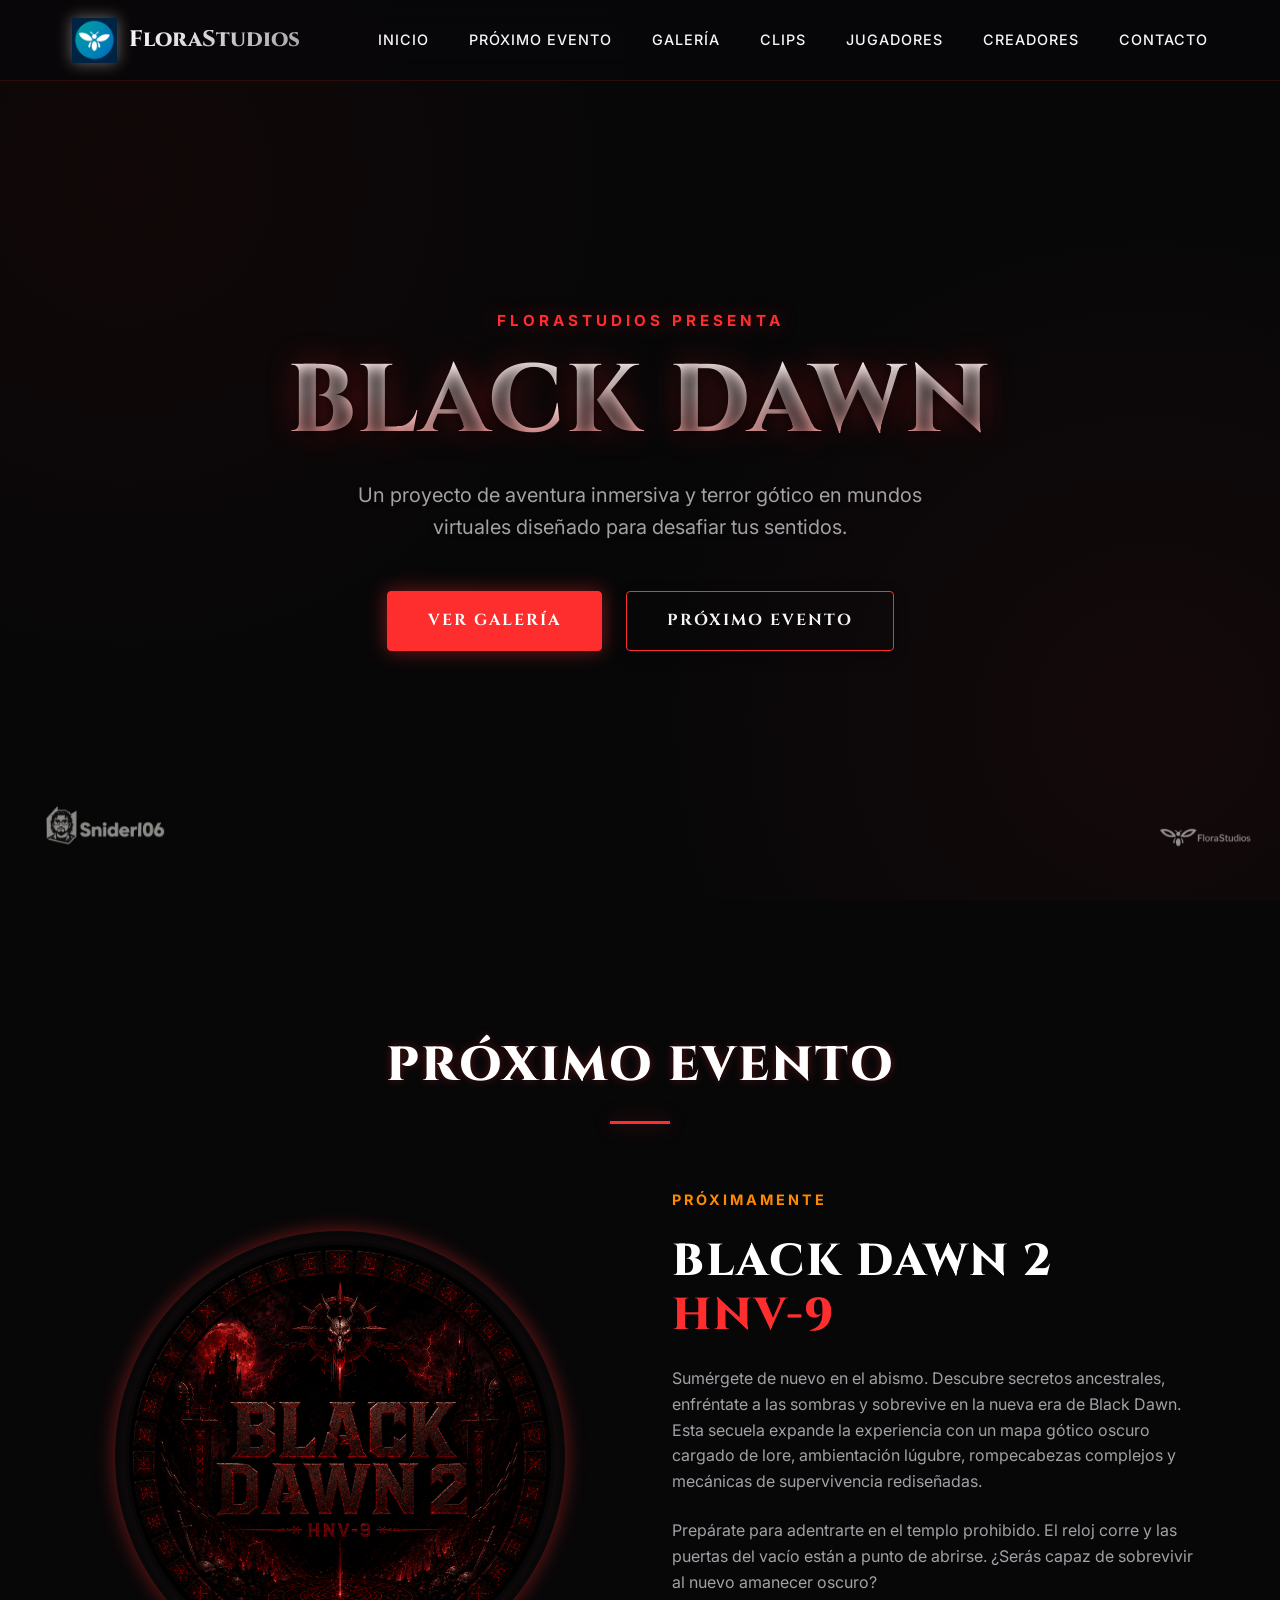
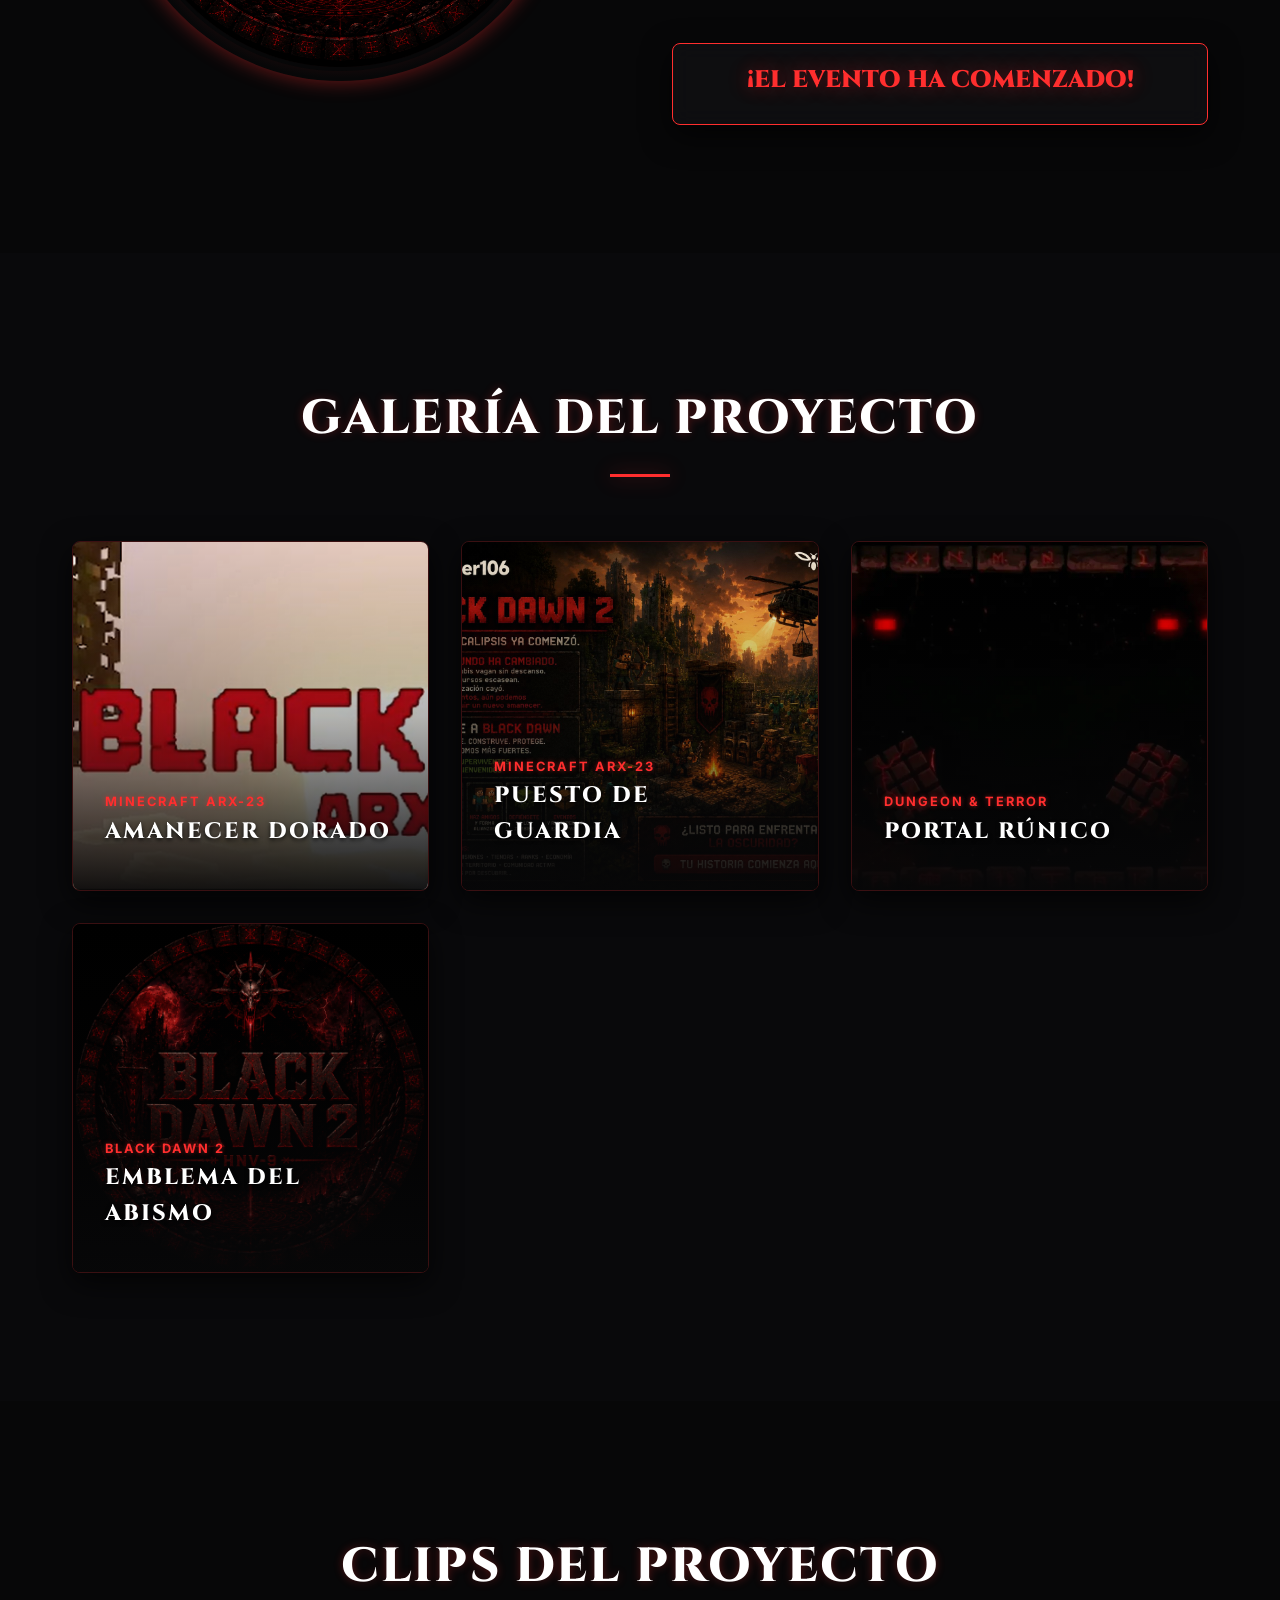
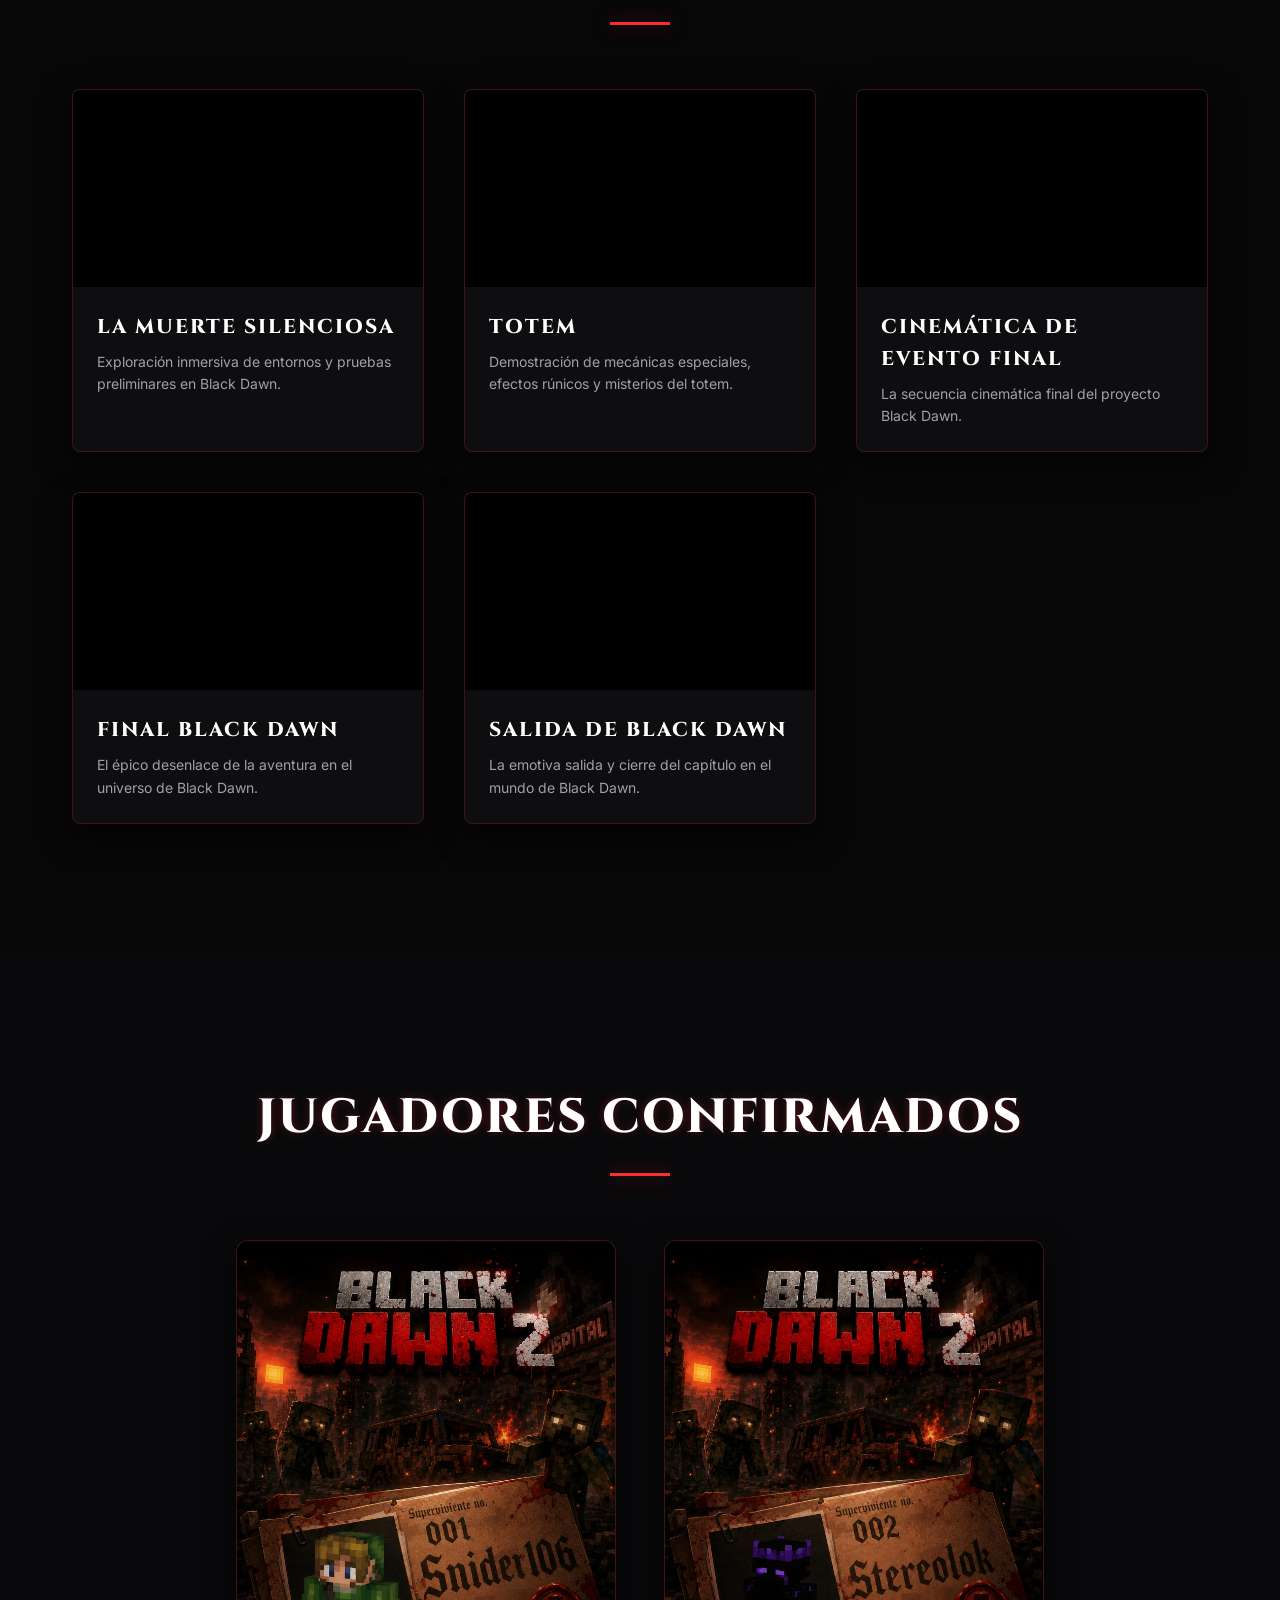
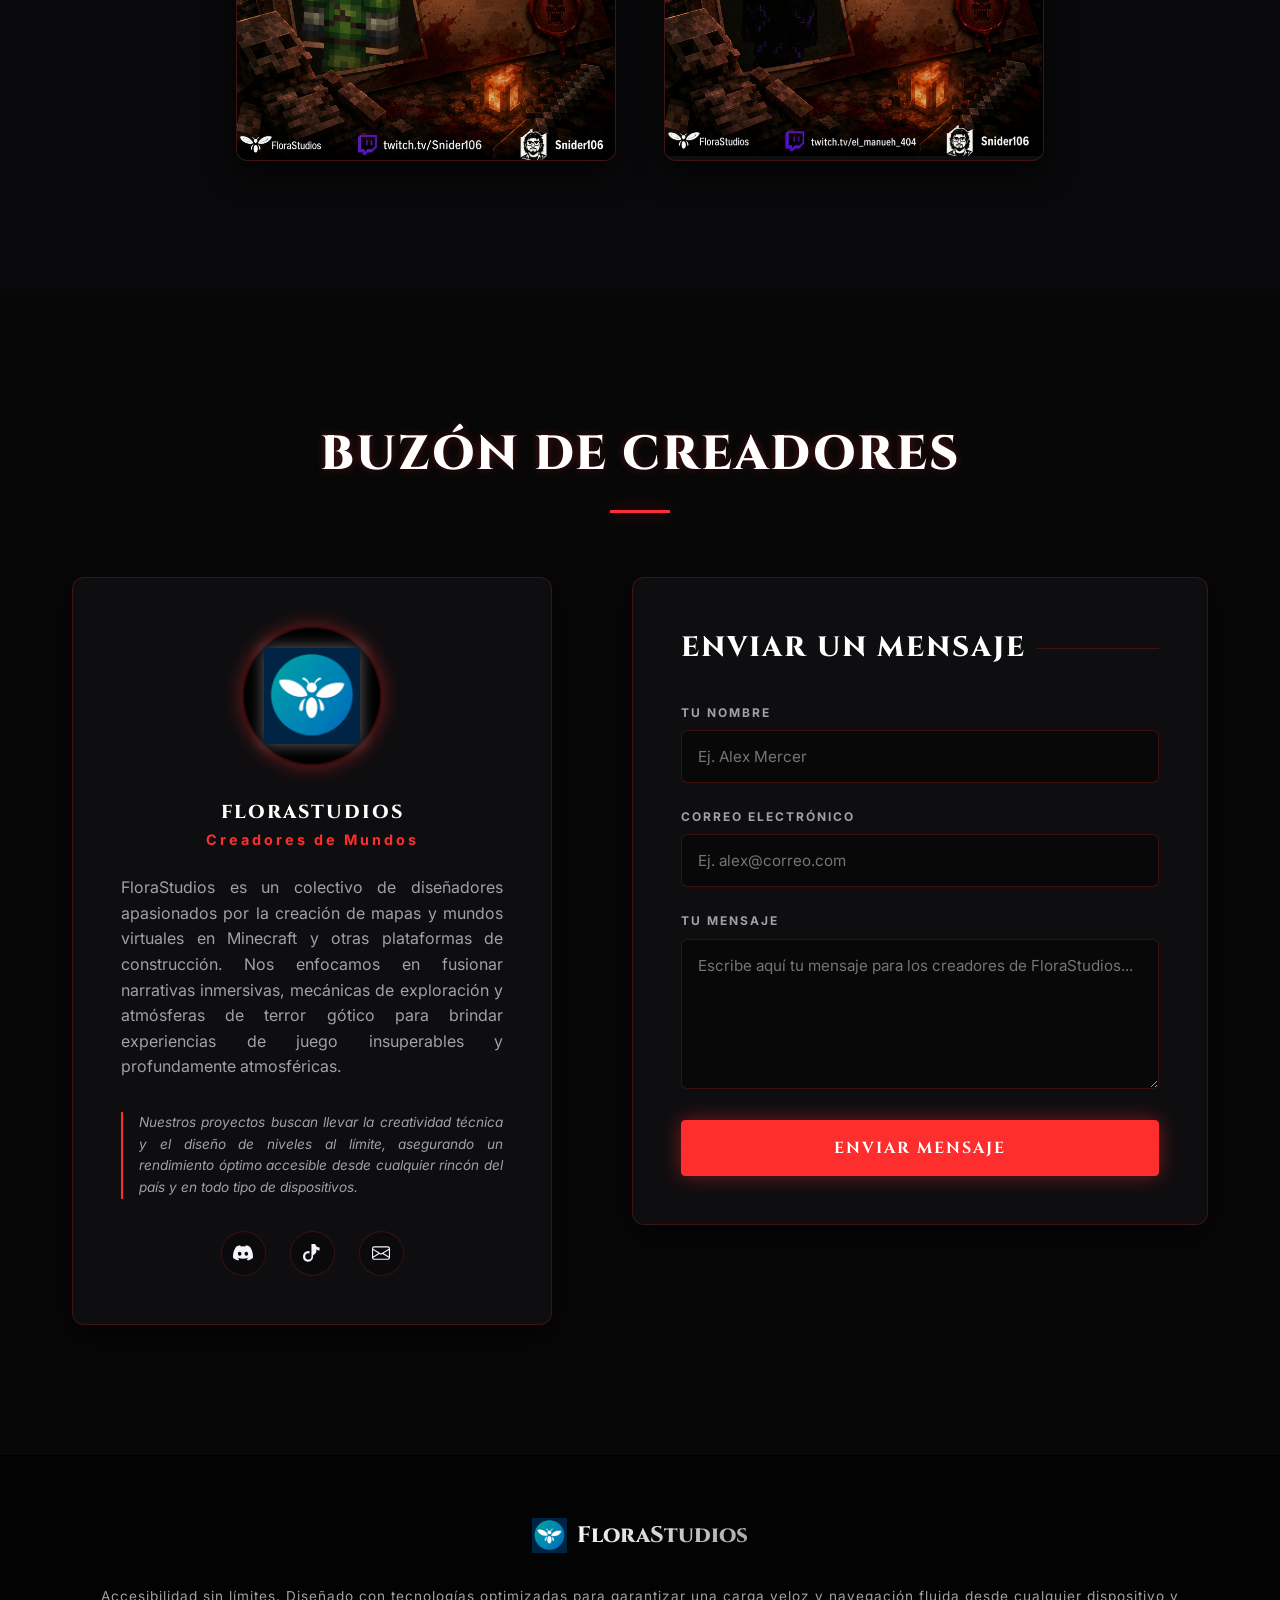
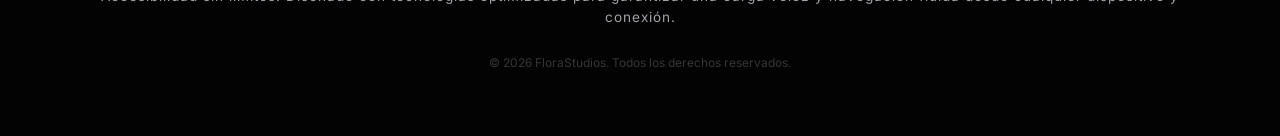
==== index.html @ ae87504d "snider" ====
<!DOCTYPE html>
<html lang="es">
<head>
  <meta charset="UTF-8">
  <meta name="viewport" content="width=device-width, initial-scale=1.0">
  <meta name="description" content="Explora el universo inmersivo de Black Dawn por FloraStudios. Descubre imágenes del proyecto, infórmate sobre el próximo gran evento Black Dawn 2 y ponte en contacto con los creadores.">
  <meta name="keywords" content="FloraStudios, Black Dawn, Black Dawn 2, Minecraft, Aventura, Terror Gótico, Videojuegos, Creadores de Contenido">
  <meta name="author" content="FloraStudios">
  
  <!-- Open Graph Meta Tags for Social Sharing -->
  <meta property="og:title" content="FloraStudios | Black Dawn & Black Dawn 2">
  <meta property="og:description" content="Explora el universo inmersivo de Black Dawn por FloraStudios. Descubre la galería, detalles del próximo evento y el buzón de creadores.">
  <meta property="og:image" content="assets/blackdawn_banner.png">
  <meta property="og:type" content="website">
  
  <title>FloraStudios | Black Dawn & Black Dawn 2</title>
  
  <!-- Site Icon / Favicon -->
  <link rel="icon" type="image/png" href="assets/flora_logo.webp">
  
  <!-- Stylesheets -->
  <link rel="preconnect" href="https://fonts.googleapis.com">
  <link rel="preconnect" href="https://fonts.gstatic.com" crossorigin>
  <link href="https://fonts.googleapis.com/css2?family=Cinzel:wght@400;600;800;900&family=Inter:wght@300;400;500;700&display=swap" rel="stylesheet">
  <link rel="stylesheet" href="styles.css?v=5">
  
  <!-- Scripts -->
  <script src="app.js?v=5" defer></script>
  
  <!-- Google AdSense Verification -->
  <script async src="https://pagead2.googlesyndication.com/pagead/js/adsbygoogle.js?client=ca-pub-9720231322522281"
     crossorigin="anonymous"></script>
</head>
<body>

  <!-- --- NAVIGATION NAVBAR --- -->
  <header>
    <nav class="navbar" id="navbar" role="navigation" aria-label="Menú principal">
      <div class="container nav-container">
        <a href="#home" class="logo-wrapper" aria-label="Volver al inicio de FloraStudios">
          <img src="assets/flora_logo.webp" class="logo-img" alt="Logotipo de FloraStudios">
          <span class="logo-text">FloraStudios</span>
        </a>
        
        <button class="menu-toggle" id="menu-toggle" aria-expanded="false" aria-controls="nav-links" aria-label="Abrir menú de navegación">
          &#9776;
        </button>
        
        <ul class="nav-links" id="nav-links">
          <li><a href="#home" class="nav-link">Inicio</a></li>
          <li><a href="#evento" class="nav-link">Próximo Evento</a></li>
          <li><a href="#galeria" class="nav-link">Galería</a></li>
          <li><a href="#clips" class="nav-link">Clips</a></li>
          <li><a href="#jugadores" class="nav-link">Jugadores</a></li>
          <li><a href="#creadores" class="nav-link">Creadores</a></li>
          <li><a href="#contacto" class="nav-link">Contacto</a></li>
        </ul>
      </div>
    </nav>
  </header>

  <!-- --- MAIN PORTAL CONTENT --- -->
  <main>
    
    <!-- Hero Section -->
    <section class="hero" id="home">
      <div class="hero-bg"></div>
      <div class="hero-overlay"></div>
      <div class="hero-content">
        <div class="hero-tag">FLORASTUDIOS PRESENTA</div>
        <h1 class="hero-title">BLACK DAWN</h1>
        <p class="hero-desc">Un proyecto de aventura inmersiva y terror gótico en mundos virtuales diseñado para desafiar tus sentidos.</p>
        <div style="display: flex; gap: 1.5rem; justify-content: center; flex-wrap: wrap;">
          <a href="#galeria" class="btn btn-primary">Ver Galería</a>
          <a href="#evento" class="btn btn-secondary">Próximo Evento</a>
        </div>
      </div>
    </section>

    <!-- Próximo Evento Section (Black Dawn 2) -->
    <section class="section-padding event-section" id="evento">
      <div class="container">
        <div class="section-title reveal">
          <h2>Próximo Evento</h2>
        </div>
        
        <div class="event-container">
          <!-- Emblem with auto slow zoom -->
          <div class="event-art reveal">
            <img src="assets/next_banner.webp" id="event-img" class="event-img" alt="Emblema oficial de Black Dawn 2 con calavera gótica y runas rojas">
          </div>
          
          <!-- Event description and countdown -->
          <div class="event-details reveal">
            <div class="event-tag">PRÓXIMAMENTE</div>
            <h3 class="event-title">BLACK DAWN 2<br><span style="color: var(--primary-color);">HNV-9</span></h3>
            <p class="event-desc">
              Sumérgete de nuevo en el abismo. Descubre secretos ancestrales, enfréntate a las sombras y sobrevive en la nueva era de Black Dawn. Esta secuela expande la experiencia con un mapa gótico oscuro cargado de lore, ambientación lúgubre, rompecabezas complejos y mecánicas de supervivencia rediseñadas.
            </p>
            <p class="event-desc">
              Prepárate para adentrarte en el templo prohibido. El reloj corre y las puertas del vacío están a punto de abrirse. ¿Serás capaz de sobrevivir al nuevo amanecer oscuro?
            </p>
            
            <!-- Countdown Clock -->
            <div class="countdown-wrapper" id="countdown-wrapper" aria-label="Temporizador de cuenta regresiva para el evento">
              <div class="countdown-card">
                <div class="countdown-num" id="days">00</div>
                <div class="countdown-label">Días</div>
              </div>
              <div class="countdown-card">
                <div class="countdown-num" id="hours">00</div>
                <div class="countdown-label">Horas</div>
              </div>
              <div class="countdown-card">
                <div class="countdown-num" id="minutes">00</div>
                <div class="countdown-label">Mins</div>
              </div>
              <div class="countdown-card">
                <div class="countdown-num" id="seconds">00</div>
                <div class="countdown-label">Segs</div>
              </div>
            </div>
          </div>
        </div>
      </div>
    </section>

    <!-- Project Image Gallery Section -->
    <section class="section-padding gallery-section" id="galeria">
      <div class="container">
        <div class="section-title reveal">
          <h2>Galería del Proyecto</h2>
        </div>
        
        <div class="gallery-grid">
          <!-- Gallery Item 1 -->
          <div class="gallery-item reveal" role="button" aria-haspopup="dialog" aria-label="Ampliar imagen del Amanecer Dorado">
            <img src="assets/blackdawn_banner.png" class="gallery-img" alt="Paisaje de Minecraft al amanecer con el texto Black Dawn ARX-23 en letras rojas pixeladas">
            <div class="gallery-zoom-icon">&#128269;</div>
            <div class="gallery-info">
              <span class="gallery-tag">Minecraft ARX-23</span>
              <h3 class="gallery-title">Amanecer Dorado</h3>
            </div>
          </div>
          
          <!-- Gallery Item 2 -->
          <div class="gallery-item reveal" role="button" aria-haspopup="dialog" aria-label="Ampliar imagen del Puesto de Guardia">
            <img src="assets/blackdawn_banner_2.png" class="gallery-img" alt="Torre de vigilancia en Minecraft bajo una intensa lluvia con el logotipo de FloraStudios">
            <div class="gallery-zoom-icon">&#128269;</div>
            <div class="gallery-info">
              <span class="gallery-tag">Minecraft ARX-23</span>
              <h3 class="gallery-title">Puesto de Guardia</h3>
            </div>
          </div>
          
          <!-- Gallery Item 3 -->
          <div class="gallery-item reveal" role="button" aria-haspopup="dialog" aria-label="Ampliar imagen del Portal Rúnico">
            <img src="assets/first_banner.webp" class="gallery-img" alt="Marco oscuro de piedra tallado con runas nórdicas y ojos rojos brillantes flotando en la oscuridad">
            <div class="gallery-zoom-icon">&#128269;</div>
            <div class="gallery-info">
              <span class="gallery-tag">Dungeon & Terror</span>
              <h3 class="gallery-title">Portal Rúnico</h3>
            </div>
          </div>
          
          <!-- Gallery Item 4 -->
          <div class="gallery-item reveal" role="button" aria-haspopup="dialog" aria-label="Ampliar imagen del Emblema del Abismo">
            <img src="assets/next_banner.webp" class="gallery-img" alt="Emblema gótico de Black Dawn 2 en forma de sello circular con runas rojas e inscripción HNV-9">
            <div class="gallery-zoom-icon">&#128269;</div>
            <div class="gallery-info">
              <span class="gallery-tag">Black Dawn 2</span>
              <h3 class="gallery-title">Emblema del Abismo</h3>
            </div>
          </div>
        </div>
      </div>
    </section>

    <!-- Clips & Videos Section -->
    <section class="section-padding clips-section" id="clips">
      <div class="container">
        <div class="section-title reveal">
          <h2>Clips del Proyecto</h2>
        </div>
        
        <div class="clips-grid">
          <!-- Clip 1 -->
          <div class="clip-card reveal">
            <div class="video-container">
              <iframe
                src="https://www.youtube.com/embed/CF1cfUbMTcs"
                title="La Muerte Silenciosa - Black Dawn"
                frameborder="0"
                allow="accelerometer; autoplay; clipboard-write; encrypted-media; gyroscope; picture-in-picture"
                allowfullscreen
                loading="lazy"
                aria-label="La Muerte Silenciosa de Black Dawn">
              </iframe>
            </div>
            <div class="clip-info">
              <h3 class="clip-title">La Muerte Silenciosa</h3>
              <p class="clip-desc">Exploración inmersiva de entornos y pruebas preliminares en Black Dawn.</p>
            </div>
          </div>
          
          <!-- Clip 2 -->
          <div class="clip-card reveal">
            <div class="video-container">
              <iframe
                src="https://www.youtube.com/embed/N0DLyGGnDiM"
                title="Totem - Black Dawn"
                frameborder="0"
                allow="accelerometer; autoplay; clipboard-write; encrypted-media; gyroscope; picture-in-picture"
                allowfullscreen
                loading="lazy"
                aria-label="Clip Totem de Black Dawn">
              </iframe>
            </div>
            <div class="clip-info">
              <h3 class="clip-title">Totem</h3>
              <p class="clip-desc">Demostración de mecánicas especiales, efectos rúnicos y misterios del totem.</p>
            </div>
          </div>

          <!-- Clip 3 -->
          <div class="clip-card reveal">
            <div class="video-container">
              <iframe
                src="https://www.youtube.com/embed/9-fUUhOu5CQ"
                title="Cinemática de Evento Final - Black Dawn"
                frameborder="0"
                allow="accelerometer; autoplay; clipboard-write; encrypted-media; gyroscope; picture-in-picture"
                allowfullscreen
                loading="lazy"
                aria-label="Cinemática de Evento Final de Black Dawn">
              </iframe>
            </div>
            <div class="clip-info">
              <h3 class="clip-title">Cinemática de Evento Final</h3>
              <p class="clip-desc">La secuencia cinemática final del proyecto Black Dawn.</p>
            </div>
          </div>

          <!-- Clip 4 -->
          <div class="clip-card reveal">
            <div class="video-container">
              <iframe
                src="https://www.youtube.com/embed/Ju2BcWj_fdY"
                title="Final Black Dawn"
                frameborder="0"
                allow="accelerometer; autoplay; clipboard-write; encrypted-media; gyroscope; picture-in-picture"
                allowfullscreen
                loading="lazy"
                aria-label="Final de Black Dawn">
              </iframe>
            </div>
            <div class="clip-info">
              <h3 class="clip-title">Final Black Dawn</h3>
              <p class="clip-desc">El épico desenlace de la aventura en el universo de Black Dawn.</p>
            </div>
          </div>

          <!-- Clip 5 -->
          <div class="clip-card reveal">
            <div class="video-container">
              <iframe
                src="https://www.youtube.com/embed/2d9cSt6fvzw"
                title="Salida de Black Dawn"
                frameborder="0"
                allow="accelerometer; autoplay; clipboard-write; encrypted-media; gyroscope; picture-in-picture"
                allowfullscreen
                loading="lazy"
                aria-label="Salida de Black Dawn">
              </iframe>
            </div>
            <div class="clip-info">
              <h3 class="clip-title">Salida de Black Dawn</h3>
              <p class="clip-desc">La emotiva salida y cierre del capítulo en el mundo de Black Dawn.</p>
            </div>
          </div>

        </div>
      </div>
    </section>

    <!-- Section: Jugadores Confirmados -->
    <section class="section-padding survivors-section" id="jugadores">
      <div class="container">
        <div class="section-title reveal">
          <h2>Jugadores Confirmados</h2>
        </div>
        
        <div class="survivors-grid">
          <!-- Survivor 1: Snider106 -->
          <a href="https://www.twitch.tv/sniderl06" target="_blank" rel="noopener noreferrer" class="survivor-card reveal" aria-label="Ver canal de Twitch de sniderl06">
            <div class="survivor-img-wrapper">
              <img src="assets/survivor_001.jpg" class="survivor-img" alt="Tarjeta de Superviviente no. 001 - Snider106">
              <div class="survivor-overlay">
                <div class="twitch-badge">
                  <svg width="20" height="20" fill="currentColor" viewBox="0 0 16 16">
                    <path d="M3.857 0 1 2.857v10.286h3.429V16l2.857-2.857H9.57L14.714 8V0zm9.714 7.429-2.285 2.285H9l-2 2v-2H4.429V1.143h9.142z"/>
                    <path d="M11.857 3.143h-1.143V6.29h1.143zm-3.143 0H7.571V6.29h1.143z"/>
                  </svg>
                  <span>Ver Stream</span>
                </div>
              </div>
            </div>
          </a>

          <!-- Survivor 2: Stereolok -->
          <a href="https://www.twitch.tv/el_manueh_404" target="_blank" rel="noopener noreferrer" class="survivor-card reveal" aria-label="Ver canal de Twitch de Stereolok">
            <div class="survivor-img-wrapper">
              <img src="assets/survivor_002.jpg" class="survivor-img" alt="Tarjeta de Superviviente no. 002 - Stereolok">
              <div class="survivor-overlay">
                <div class="twitch-badge">
                  <svg width="20" height="20" fill="currentColor" viewBox="0 0 16 16">
                    <path d="M3.857 0 1 2.857v10.286h3.429V16l2.857-2.857H9.57L14.714 8V0zm9.714 7.429-2.285 2.285H9l-2 2v-2H4.429V1.143h9.142z"/>
                    <path d="M11.857 3.143h-1.143V6.29h1.143zm-3.143 0H7.571V6.29h1.143z"/>
                  </svg>
                  <span>Ver Stream</span>
                </div>
              </div>
            </div>
          </a>
        </div>
      </div>
    </section>

    <!-- Creator & Communication Hub Section -->
    <section class="section-padding creator-section" id="creadores">
      <div class="container">
        <div class="section-title reveal">
          <h2>Buzón de Creadores</h2>
        </div>
        
        <div class="creator-grid">
          <!-- Biography Card -->
          <div class="creator-card reveal">
            <div class="creator-logo-box">
              <img src="assets/flora_logo.webp" alt="Logotipo oficial de FloraStudios">
            </div>
            <h3>FloraStudios</h3>
            <div class="creator-subtitle">Creadores de Mundos</div>
            <p class="creator-bio">
              FloraStudios es un colectivo de diseñadores apasionados por la creación de mapas y mundos virtuales en Minecraft y otras plataformas de construcción. Nos enfocamos en fusionar narrativas inmersivas, mecánicas de exploración y atmósferas de terror gótico para brindar experiencias de juego insuperables y profundamente atmosféricas.
            </p>
            <p class="creator-bio" style="font-size: 0.85rem; border-left: 2px solid var(--primary-color); padding-left: 1rem; font-style: italic;">
              Nuestros proyectos buscan llevar la creatividad técnica y el diseño de niveles al límite, asegurando un rendimiento óptimo accesible desde cualquier rincón del país y en todo tipo de dispositivos.
            </p>
            
            <!-- Custom SVG Social Links -->
            <ul class="social-links">
              <li>
                <a href="https://nexus-gaming-chat.vercel.app/" target="_blank" rel="noopener noreferrer" class="social-link" aria-label="Ir al chat Nexus Gaming de FloraStudios">
                  <svg width="20" height="20" fill="currentColor" viewBox="0 0 16 16">
                    <path d="M13.545 2.907a13.245 13.245 0 0 0-3.257-1.011.05.05 0 0 0-.052.025c-.141.25-.297.575-.407.837a12.09 12.09 0 0 0-3.658 0 8.284 8.284 0 0 0-.412-.837.052.052 0 0 0-.052-.025 13.228 13.228 0 0 0-3.258 1.011.051.051 0 0 0-.021.018C.356 6.024-.213 9.047.066 12.032c.001.014.01.028.021.037a13.277 13.277 0 0 0 3.995 2.02.05.05 0 0 0 .056-.019c.308-.42.582-.863.818-1.329a.05.05 0 0 0-.01-.059.051.051 0 0 0-.018-.011 8.875 8.875 0 0 1-1.248-.595.05.05 0 0 1-.02-.066.051.051 0 0 1 .015-.019c.084-.063.168-.129.248-.195a.05.05 0 0 1 .051-.007c2.619 1.196 5.454 1.196 8.041 0a.052.052 0 0 1 .053.007c.08.066.164.132.248.195a.051.051 0 0 1-.004.085 8.254 8.254 0 0 1-1.249.594.05.05 0 0 0-.03.03.052.052 0 0 0 .003.041c.24.465.515.909.817 1.329a.05.05 0 0 0 .056.019 13.235 13.235 0 0 0 4.001-2.02.049.049 0 0 0 .021-.037c.334-3.451-.559-6.449-2.366-9.106a.034.034 0 0 0-.02-.019Zm-8.198 7.307c-.789 0-1.438-.724-1.438-1.612 0-.889.637-1.613 1.438-1.613.807 0 1.45.73 1.438 1.613 0 .888-.631 1.612-1.438 1.612Zm5.316 0c-.788 0-1.438-.724-1.438-1.612 0-.889.637-1.613 1.438-1.613.807 0 1.451.73 1.438 1.613 0 .888-.631 1.612-1.438 1.612Z"/>
                  </svg>
                </a>
              </li>
              <li>
                <a href="https://www.tiktok.com/@florastudios1" target="_blank" rel="noopener noreferrer" class="social-link" aria-label="Seguir a FloraStudios en TikTok">
                  <svg width="18" height="18" fill="currentColor" viewBox="0 0 16 16">
                    <path d="M9 0h1.981c.013.727.33 1.41.859 1.9a4.877 4.877 0 0 0 2.915 1.1V5.7a4.105 4.105 0 0 1-2.915-1.054A4.901 4.901 0 0 1 9 10.01V11a4.747 4.747 0 0 1-4.75 4.75A4.747 4.747 0 0 1 0 11a4.747 4.747 0 0 1 4.75-4.75c.348 0 .686.04 1.01.118v2.09a2.724 2.724 0 0 0-1.01-.19A2.748 2.748 0 0 0 2 11a2.748 2.748 0 0 0 2.75 2.75A2.748 2.748 0 0 0 7.5 11V0H9z"/>
                  </svg>
                </a>
              </li>
              <li>
                <a href="mailto:florastudiosO@gmail.com" class="social-link" aria-label="Enviar correo electrónico a FloraStudios">
                  <svg width="18" height="18" fill="currentColor" viewBox="0 0 16 16">
                    <path d="M0 4a2 2 0 0 1 2-2h12a2 2 0 0 1 2 2v8a2 2 0 0 1-2 2H2a2 2 0 0 1-2-2V4Zm2-1a1 1 0 0 0-1 1v.217l7 4.2 7-4.2V4a1 1 0 0 0-1-1H2Zm13 2.383-4.708 2.825L15 11.105V5.383Zm-.034 6.876-5.64-3.471L8 9.583l-1.326-.795-5.64 3.47A1 1 0 0 0 2 13h12a1 1 0 0 0 .966-.741ZM1 11.105l4.708-2.897L1 5.383v5.722Z"/>
                  </svg>
                </a>
              </li>
            </ul>
          </div>
          
          <!-- Contact Card / Form -->
          <div class="contact-card reveal" id="contacto">
            <h3>Enviar un Mensaje</h3>
            
            <form id="contact-form" novalidate>
              <div class="form-group">
                <label for="form-name" class="form-label">Tu Nombre</label>
                <input type="text" id="form-name" name="name" class="form-input" placeholder="Ej. Alex Mercer" required aria-required="true">
              </div>
              
              <div class="form-group">
                <label for="form-email" class="form-label">Correo Electrónico</label>
                <input type="email" id="form-email" name="email" class="form-input" placeholder="Ej. alex@correo.com" required aria-required="true">
              </div>
              
              <div class="form-group">
                <label for="form-message" class="form-label">Tu Mensaje</label>
                <textarea id="form-message" name="message" class="form-input" placeholder="Escribe aquí tu mensaje para los creadores de FloraStudios..." required aria-required="true"></textarea>
              </div>
              
              <button type="submit" class="btn btn-primary" style="width: 100%;">Enviar Mensaje</button>
            </form>
            
            <!-- Success Overlay Feedback Box -->
            <div class="form-status" id="form-status" role="dialog" aria-modal="true" aria-labelledby="status-title">
              <div class="status-icon">&checkmark;</div>
              <h4 class="status-title" id="status-title">Mensaje Enviado</h4>
              <p class="status-text">
                Gracias por ponerte en contacto. El equipo de FloraStudios ha recibido tu mensaje y te responderá lo antes posible.
              </p>
              <button type="button" class="btn btn-secondary" id="form-status-close">Cerrar</button>
            </div>
          </div>
        </div>
      </div>
    </section>

  </main>

  <!-- --- FULLSCREEN DIALOG LIGHTBOX --- -->
  <div class="lightbox" id="lightbox" role="dialog" aria-modal="true" aria-hidden="true" aria-label="Visualizador de imagen en pantalla completa">
    <div class="lightbox-content">
      <button class="lightbox-close" id="lightbox-close" aria-label="Cerrar visualizador">&times;</button>
      <div class="lightbox-img-wrapper">
        <img src="" id="lightbox-img" class="lightbox-img" alt="Imagen en vista ampliada">
      </div>
      <div class="lightbox-caption">
        <h4 id="lightbox-title">Título de la Imagen</h4>
        <span id="lightbox-tag">Etiqueta</span>
      </div>
    </div>
  </div>

  <!-- --- FOOTER --- -->
  <footer class="footer">
    <div class="container">
      <div class="footer-logo">
        <img src="assets/flora_logo.webp" alt="FloraStudios">
        <span class="logo-text">FloraStudios</span>
      </div>
      <p class="footer-text">
        Accesibilidad sin límites. Diseñado con tecnologías optimizadas para garantizar una carga veloz y navegación fluida desde cualquier dispositivo y conexión.
      </p>
      <p class="footer-copy">
        &copy; 2026 FloraStudios. Todos los derechos reservados.
      </p>
    </div>
  </footer>

  <!-- Watermarks -->
  <div class="watermark watermark-left" aria-hidden="true">
    <img src="assets/watermark_snider.webp" alt="">
  </div>
  <div class="watermark watermark-right" aria-hidden="true">
    <img src="assets/watermark_snider (3).webp" alt="">
  </div>

</body>
</html>
---- styles.css ----
/* CSS Design System - FloraStudios Portal */

/* --- Google Fonts (loaded via <link> in HTML for better reliability) --- */
/* Cinzel and Inter loaded externally; fallback to serif/sans-serif below */

/* --- Custom Variables & Tokens --- */
:root {
  /* Colors */
  --bg-color: #070708;
  --bg-card: rgba(18, 18, 20, 0.7);
  --bg-card-hover: rgba(26, 26, 30, 0.9);
  --primary-color: #ff2e2e;
  --primary-glow: rgba(255, 46, 46, 0.45);
  --primary-glow-subtle: rgba(255, 46, 46, 0.15);
  --secondary-color: #8a0606;
  --accent-color: #ff8a00;
  --text-light: #f5f5f7;
  --text-muted: #a1a1a6;
  --text-dark: #070708;
  --border-color: rgba(255, 46, 46, 0.2);
  --border-hover: rgba(255, 46, 46, 0.6);
  
  /* Fonts */
  --font-title: 'Cinzel', serif;
  --font-body: 'Inter', sans-serif;
  
  /* Grid & Spacing */
  --max-width: 1200px;
  --transition-smooth: all 0.4s cubic-bezier(0.16, 1, 0.3, 1);
  --transition-fast: all 0.2s ease;
  
  /* Shadow & Glows */
  --glow-crimson: 0 0 20px var(--primary-glow);
  --glow-crimson-large: 0 0 40px rgba(255, 46, 46, 0.6);
  --shadow-dark: 0 10px 30px rgba(0, 0, 0, 0.7);
}

/* --- Base & Reset --- */
* {
  box-sizing: border-box;
  margin: 0;
  padding: 0;
}

html {
  scroll-behavior: smooth;
  background-color: var(--bg-color);
  color: var(--text-light);
  font-family: var(--font-body);
  font-size: 16px;
  line-height: 1.6;
}

body {
  overflow-x: hidden;
  background-image: 
    radial-gradient(circle at 10% 20%, rgba(138, 6, 6, 0.08) 0%, transparent 40%),
    radial-gradient(circle at 90% 80%, rgba(255, 46, 46, 0.05) 0%, transparent 40%);
  background-attachment: fixed;
}

/* Typography Custom Styling */
h1, h2, h3, h4, h5, h6 {
  font-family: var(--font-title);
  font-weight: 800;
  letter-spacing: 2px;
  color: #fff;
  text-transform: uppercase;
}

a {
  color: var(--text-light);
  text-decoration: none;
  transition: var(--transition-fast);
}

img {
  max-width: 100%;
  display: block;
}

button, input, textarea {
  font-family: inherit;
  font-size: inherit;
  color: inherit;
}

/* --- Scrollbar Customization --- */
::-webkit-scrollbar {
  width: 8px;
}
::-webkit-scrollbar-track {
  background: var(--bg-color);
}
::-webkit-scrollbar-thumb {
  background: var(--secondary-color);
  border-radius: 4px;
}
::-webkit-scrollbar-thumb:hover {
  background: var(--primary-color);
}

/* --- Layout & Utilities --- */
.container {
  max-width: var(--max-width);
  margin: 0 auto;
  padding: 0 2rem;
  width: 100%;
}

.section-padding {
  padding: 8rem 0;
}

.section-title {
  text-align: center;
  margin-bottom: 4rem;
  position: relative;
}

.section-title h2 {
  font-size: clamp(2rem, 4vw, 3rem);
  text-shadow: 0 0 10px rgba(255, 46, 46, 0.3);
  display: inline-block;
}

.section-title h2::after {
  content: '';
  display: block;
  width: 60px;
  height: 3px;
  background-color: var(--primary-color);
  margin: 1rem auto 0 auto;
  box-shadow: var(--glow-crimson);
}

/* --- Navigation Header --- */
.navbar {
  position: fixed;
  top: 0;
  left: 0;
  width: 100%;
  z-index: 1000;
  background: rgba(7, 7, 8, 0.75);
  backdrop-filter: blur(15px);
  -webkit-backdrop-filter: blur(15px);
  border-bottom: 1px solid rgba(255, 46, 46, 0.15);
  transition: var(--transition-smooth);
}

.navbar.scrolled {
  background: rgba(7, 7, 8, 0.95);
  box-shadow: 0 5px 25px rgba(0, 0, 0, 0.5);
  padding: 0.5rem 0;
}

.nav-container {
  display: flex;
  justify-content: space-between;
  align-items: center;
  height: 80px;
}

.logo-wrapper {
  display: flex;
  align-items: center;
  gap: 12px;
}

.logo-img {
  height: 45px;
  width: auto;
  filter: drop-shadow(0 0 8px rgba(255, 255, 255, 0.4));
}

.logo-text {
  font-family: var(--font-title);
  font-size: 1.4rem;
  font-weight: 800;
  background: linear-gradient(135deg, #fff 0%, #a1a1a6 100%);
  -webkit-background-clip: text;
  -webkit-text-fill-color: transparent;
}

.nav-links {
  display: flex;
  list-style: none;
  gap: 2.5rem;
}

.nav-link {
  font-size: 0.9rem;
  font-weight: 500;
  letter-spacing: 1px;
  text-transform: uppercase;
  position: relative;
  padding: 0.5rem 0;
}

.nav-link::after {
  content: '';
  position: absolute;
  bottom: 0;
  left: 0;
  width: 0;
  height: 2px;
  background-color: var(--primary-color);
  box-shadow: var(--glow-crimson);
  transition: var(--transition-smooth);
}

.nav-link:hover {
  color: var(--primary-color);
  text-shadow: var(--glow-crimson);
}

.nav-link:hover::after {
  width: 100%;
}

.menu-toggle {
  display: none;
  background: none;
  border: none;
  font-size: 1.8rem;
  cursor: pointer;
  color: var(--text-light);
  transition: var(--transition-fast);
}

.menu-toggle:hover {
  color: var(--primary-color);
}

/* --- Hero Section --- */
.hero {
  height: 100vh;
  position: relative;
  display: flex;
  align-items: center;
  justify-content: center;
  overflow: hidden;
  text-align: center;
}

.hero-bg {
  position: absolute;
  top: 0;
  left: 0;
  width: 100%;
  height: 100%;
  z-index: -2;
  background-image: url('assets/hero_bg.png');
  background-size: cover;
  background-position: center;
  transform: scale(1.05);
  animation: bgPulse 20s ease-in-out infinite alternate;
}

.hero-overlay {
  position: absolute;
  top: 0;
  left: 0;
  width: 100%;
  height: 100%;
  background: linear-gradient(
    to bottom,
    rgba(7, 7, 8, 0.4) 0%,
    rgba(7, 7, 8, 0.8) 70%,
    var(--bg-color) 100%
  );
  z-index: -1;
}

.hero-content {
  max-width: 800px;
  padding: 0 2rem;
  margin-top: 60px;
  animation: fadeInUp 1.2s cubic-bezier(0.16, 1, 0.3, 1) forwards;
}

.hero-tag {
  font-family: var(--font-body);
  font-size: 0.95rem;
  font-weight: 700;
  letter-spacing: 4px;
  color: var(--primary-color);
  text-shadow: var(--glow-crimson);
  margin-bottom: 1rem;
}

.hero-title {
  font-size: clamp(3rem, 8vw, 6rem);
  line-height: 1.1;
  margin-bottom: 1.5rem;
  text-shadow: 0 5px 15px rgba(0, 0, 0, 0.8), 0 0 30px rgba(255, 46, 46, 0.35);
  background: linear-gradient(to bottom, #fff 40%, #ff8a8a 100%);
  -webkit-background-clip: text;
  -webkit-text-fill-color: transparent;
}

.hero-desc {
  font-size: clamp(1rem, 2vw, 1.25rem);
  color: var(--text-muted);
  margin-bottom: 3rem;
  max-width: 600px;
  margin-left: auto;
  margin-right: auto;
  text-shadow: 0 2px 4px rgba(0,0,0,0.5);
}

/* Button UI */
.btn {
  display: inline-block;
  padding: 1rem 2.5rem;
  font-family: var(--font-title);
  font-size: 1rem;
  font-weight: 700;
  letter-spacing: 2px;
  text-transform: uppercase;
  border-radius: 4px;
  border: 1px solid var(--primary-color);
  background: transparent;
  cursor: pointer;
  position: relative;
  overflow: hidden;
  transition: var(--transition-smooth);
  box-shadow: 0 4px 15px rgba(0, 0, 0, 0.3);
}

.btn-primary {
  background: var(--primary-color);
  color: #fff;
  box-shadow: var(--glow-crimson);
}

.btn-primary:hover {
  background: transparent;
  box-shadow: var(--glow-crimson-large);
  transform: translateY(-3px);
  color: var(--primary-color);
}

.btn-secondary {
  color: var(--text-light);
}

.btn-secondary:hover {
  background: rgba(255, 46, 46, 0.1);
  box-shadow: var(--glow-crimson);
  transform: translateY(-3px);
}

/* --- Countdown / Next Event Section --- */
.event-section {
  position: relative;
  background-image: 
    linear-gradient(rgba(7, 7, 8, 0.95), rgba(7, 7, 8, 0.95)),
    url('assets/dark_runic_frame.png');
  background-size: cover;
  background-position: center;
  background-attachment: fixed;
}

.event-container {
  display: grid;
  grid-template-columns: 1fr 1fr;
  gap: 4rem;
  align-items: center;
}

.event-art {
  position: relative;
  border-radius: 50%;
  padding: 10px;
  background: radial-gradient(circle, var(--primary-color) 0%, transparent 70%);
  box-shadow: var(--glow-crimson);
  max-width: 450px;
  margin: 0 auto;
}

.event-img {
  width: 100%;
  height: auto;
  border-radius: 50%;
  border: 4px solid var(--bg-color);
  box-shadow: inset 0 0 20px rgba(0, 0, 0, 0.8);
  /* The user wants "automatic zoom". This image will zoom smoothly on a cycle */
  animation: slowZoomCycle 8s ease-in-out infinite alternate;
}

.event-details {
  display: flex;
  flex-direction: column;
  gap: 1.5rem;
}

.event-tag {
  color: var(--accent-color);
  font-weight: 700;
  letter-spacing: 3px;
  font-size: 0.9rem;
}

.event-title {
  font-size: clamp(2rem, 3.5vw, 3rem);
  line-height: 1.2;
}

.event-desc {
  color: var(--text-muted);
}

/* Countdown Clock */
.countdown-wrapper {
  display: flex;
  gap: 1.5rem;
  margin-top: 1.5rem;
  flex-wrap: wrap;
}

.countdown-card {
  flex: 1;
  min-width: 90px;
  background: var(--bg-card);
  border: 1px solid var(--border-color);
  backdrop-filter: blur(10px);
  -webkit-backdrop-filter: blur(10px);
  padding: 1.5rem 1rem;
  text-align: center;
  border-radius: 8px;
  box-shadow: var(--shadow-dark);
  transition: var(--transition-smooth);
}

.countdown-card:hover {
  border-color: var(--primary-color);
  box-shadow: var(--glow-crimson);
  transform: translateY(-5px);
}

.countdown-num {
  font-family: var(--font-title);
  font-size: clamp(2rem, 4vw, 2.75rem);
  font-weight: 900;
  color: var(--primary-color);
  line-height: 1;
  margin-bottom: 0.5rem;
  text-shadow: var(--glow-crimson);
}

.countdown-label {
  font-size: 0.75rem;
  letter-spacing: 2px;
  color: var(--text-muted);
  text-transform: uppercase;
}

/* --- Project Gallery --- */
.gallery-section {
  background: #09090b;
}

.gallery-grid {
  display: grid;
  grid-template-columns: repeat(auto-fit, minmax(300px, 1fr));
  gap: 2rem;
}

.gallery-item {
  position: relative;
  height: 350px;
  border-radius: 8px;
  overflow: hidden;
  border: 1px solid var(--border-color);
  box-shadow: var(--shadow-dark);
  cursor: pointer;
  transition: var(--transition-smooth);
}

.gallery-item::before {
  content: '';
  position: absolute;
  top: 0;
  left: 0;
  width: 100%;
  height: 100%;
  background: linear-gradient(to top, rgba(7, 7, 8, 0.95) 0%, rgba(7, 7, 8, 0.3) 50%, transparent 100%);
  z-index: 2;
  pointer-events: none;
  transition: var(--transition-smooth);
}

/* Gallery image zooms automatically in view, and further zooms on hover */
.gallery-img {
  width: 100%;
  height: 100%;
  object-fit: cover;
  transition: transform 6s cubic-bezier(0.16, 1, 0.3, 1);
  /* Gentle, ambient breathing zoom animation */
  animation: imageBreath 12s ease-in-out infinite alternate;
}

.gallery-item:hover .gallery-img {
  transform: scale(1.12);
  animation-play-state: paused; /* Hover overrides the automatic breath zoom */
}

.gallery-item:hover {
  border-color: var(--primary-color);
  box-shadow: var(--glow-crimson);
}

.gallery-info {
  position: absolute;
  bottom: 0;
  left: 0;
  width: 100%;
  padding: 2rem;
  z-index: 3;
}

.gallery-title {
  font-size: 1.4rem;
  margin-bottom: 0.5rem;
  text-shadow: 0 2px 4px rgba(0, 0, 0, 0.8);
  transition: var(--transition-smooth);
}

.gallery-tag {
  font-size: 0.8rem;
  color: var(--primary-color);
  font-weight: 700;
  letter-spacing: 2px;
  text-transform: uppercase;
  text-shadow: 0 0 5px var(--primary-glow);
}

.gallery-zoom-icon {
  position: absolute;
  top: 1.5rem;
  right: 1.5rem;
  width: 40px;
  height: 40px;
  border-radius: 50%;
  background: rgba(7, 7, 8, 0.8);
  border: 1px solid var(--border-color);
  display: flex;
  align-items: center;
  justify-content: center;
  z-index: 3;
  opacity: 0;
  transform: scale(0.8);
  transition: var(--transition-smooth);
  color: var(--primary-color);
  box-shadow: var(--shadow-dark);
}

.gallery-item:hover .gallery-zoom-icon {
  opacity: 1;
  transform: scale(1);
}

/* --- Creator Hub & Communication --- */
.creator-section {
  background-color: var(--bg-color);
  position: relative;
}

.creator-grid {
  display: grid;
  grid-template-columns: 1fr 1.2fr;
  gap: 5rem;
  align-items: start;
}

.creator-card {
  background: var(--bg-card);
  border: 1px solid var(--border-color);
  backdrop-filter: blur(10px);
  -webkit-backdrop-filter: blur(10px);
  border-radius: 12px;
  padding: 3rem;
  box-shadow: var(--shadow-dark);
  text-align: center;
}

.creator-logo-box {
  background: #000;
  width: 140px;
  height: 140px;
  border-radius: 50%;
  margin: 0 auto 2rem auto;
  display: flex;
  align-items: center;
  justify-content: center;
  border: 2px solid var(--border-color);
  box-shadow: var(--glow-crimson);
  padding: 15px;
}

.creator-logo-box img {
  max-height: 90%;
  max-width: 90%;
  filter: drop-shadow(0 0 8px rgba(255, 255, 255, 0.4));
}

.creator-subtitle {
  color: var(--primary-color);
  font-size: 0.9rem;
  font-weight: 700;
  letter-spacing: 3px;
  margin-bottom: 1.5rem;
}

.creator-bio {
  color: var(--text-muted);
  margin-bottom: 2rem;
  text-align: justify;
}

.social-links {
  display: flex;
  justify-content: center;
  gap: 1.5rem;
  list-style: none;
}

.social-link {
  width: 45px;
  height: 45px;
  border-radius: 50%;
  border: 1px solid var(--border-color);
  background: rgba(7, 7, 8, 0.5);
  display: flex;
  align-items: center;
  justify-content: center;
  transition: var(--transition-smooth);
}

.social-link:hover {
  background: var(--primary-color);
  border-color: var(--primary-color);
  color: #fff;
  box-shadow: var(--glow-crimson);
  transform: translateY(-3px);
}

/* Glassmorphic Contact Form */
.contact-card {
  background: var(--bg-card);
  border: 1px solid var(--border-color);
  backdrop-filter: blur(10px);
  -webkit-backdrop-filter: blur(10px);
  border-radius: 12px;
  padding: 3rem;
  box-shadow: var(--shadow-dark);
  position: relative;
}

.contact-card h3 {
  font-size: 1.75rem;
  margin-bottom: 2rem;
  display: flex;
  align-items: center;
  gap: 10px;
}

.contact-card h3::after {
  content: '';
  flex-grow: 1;
  height: 1px;
  background-color: var(--border-color);
}

.form-group {
  margin-bottom: 1.5rem;
}

.form-label {
  display: block;
  font-size: 0.75rem;
  font-weight: 700;
  text-transform: uppercase;
  letter-spacing: 2px;
  color: var(--text-muted);
  margin-bottom: 0.5rem;
}

.form-input {
  width: 100%;
  background: rgba(0, 0, 0, 0.4);
  border: 1px solid var(--border-color);
  border-radius: 6px;
  padding: 1rem;
  color: #fff;
  font-size: 0.95rem;
  transition: var(--transition-fast);
}

.form-input:focus {
  outline: none;
  border-color: var(--primary-color);
  box-shadow: 0 0 10px rgba(255, 46, 46, 0.3);
  background: rgba(0, 0, 0, 0.6);
}

textarea.form-input {
  resize: vertical;
  min-height: 150px;
}

/* Form Submit Feedback States */
.form-status {
  position: absolute;
  top: 0;
  left: 0;
  width: 100%;
  height: 100%;
  background: rgba(7, 7, 8, 0.95);
  border-radius: 12px;
  display: flex;
  flex-direction: column;
  align-items: center;
  justify-content: center;
  z-index: 10;
  opacity: 0;
  pointer-events: none;
  transition: var(--transition-smooth);
  padding: 3rem;
  text-align: center;
}

.form-status.active {
  opacity: 1;
  pointer-events: auto;
}

.status-icon {
  width: 70px;
  height: 70px;
  border-radius: 50%;
  background: rgba(255, 46, 46, 0.1);
  border: 2px solid var(--primary-color);
  display: flex;
  align-items: center;
  justify-content: center;
  color: var(--primary-color);
  font-size: 2rem;
  box-shadow: var(--glow-crimson);
  margin-bottom: 2rem;
  animation: scaleIn 0.5s cubic-bezier(0.175, 0.885, 0.32, 1.275) forwards;
}

.status-title {
  font-size: 1.5rem;
  margin-bottom: 1rem;
}

.status-text {
  color: var(--text-muted);
  max-width: 300px;
  margin-bottom: 2rem;
}

/* --- Fullscreen Lightbox --- */
.lightbox {
  position: fixed;
  top: 0;
  left: 0;
  width: 100%;
  height: 100%;
  background: rgba(5, 5, 6, 0.98);
  z-index: 2000;
  display: flex;
  align-items: center;
  justify-content: center;
  opacity: 0;
  pointer-events: none;
  transition: var(--transition-smooth);
}

.lightbox.active {
  opacity: 1;
  pointer-events: auto;
}

.lightbox-content {
  position: relative;
  max-width: 90vw;
  max-height: 85vh;
  border: 1px solid var(--border-color);
  box-shadow: var(--glow-crimson-large);
  overflow: hidden;
  border-radius: 4px;
}

.lightbox-img-wrapper {
  overflow: hidden;
  width: 100%;
  height: 100%;
}

.lightbox-img {
  max-width: 100%;
  max-height: 80vh;
  display: block;
  object-fit: contain;
  transition: transform 0.5s ease;
}

/* Ken Burns effect: when class is active, trigger deep panning zoom */
.lightbox-img.ken-burns {
  animation: kenBurnsZoom 15s infinite alternate linear;
}

.lightbox-close {
  position: absolute;
  top: -45px;
  right: 0;
  background: none;
  border: none;
  color: #fff;
  font-size: 1.8rem;
  cursor: pointer;
  transition: var(--transition-fast);
}

.lightbox-close:hover {
  color: var(--primary-color);
  text-shadow: var(--glow-crimson);
}

.lightbox-caption {
  position: absolute;
  bottom: 0;
  left: 0;
  width: 100%;
  background: rgba(7, 7, 8, 0.85);
  padding: 1.25rem 2rem;
  border-top: 1px solid var(--border-color);
  display: flex;
  justify-content: space-between;
  align-items: center;
}

.lightbox-caption h4 {
  font-size: 1.1rem;
}

.lightbox-caption span {
  font-size: 0.8rem;
  color: var(--primary-color);
  text-transform: uppercase;
  letter-spacing: 1px;
}

/* --- Clips & Videos Section --- */
.clips-section {
  background: #070708;
}

.clips-grid {
  display: grid;
  grid-template-columns: repeat(auto-fit, minmax(320px, 1fr));
  gap: 2.5rem;
}

.clip-card {
  background: var(--bg-card);
  border: 1px solid var(--border-color);
  border-radius: 8px;
  overflow: hidden;
  box-shadow: var(--shadow-dark);
  transition: var(--transition-smooth);
}

.clip-card:hover {
  border-color: var(--primary-color);
  box-shadow: var(--glow-crimson);
  transform: translateY(-5px);
}

.video-container {
  position: relative;
  width: 100%;
  aspect-ratio: 16/9;
  background: #000;
}

.project-clip {
  width: 100%;
  height: 100%;
  object-fit: cover;
}

.video-container iframe {
  position: absolute;
  top: 0;
  left: 0;
  width: 100%;
  height: 100%;
  border: none;
}

.clip-info {
  padding: 1.5rem;
}

.clip-title {
  font-size: 1.25rem;
  margin-bottom: 0.5rem;
}

.clip-desc {
  font-size: 0.875rem;
  color: var(--text-muted);
}

/* --- Footer --- */
.footer {
  background-color: #030304;
  border-top: 1px solid rgba(255, 46, 46, 0.1);
  padding: 4rem 0;
  text-align: center;
}

.footer-logo {
  display: flex;
  align-items: center;
  justify-content: center;
  gap: 10px;
  margin-bottom: 2rem;
}

.footer-logo img {
  height: 35px;
}

.footer-text {
  font-size: 0.85rem;
  color: var(--text-muted);
  letter-spacing: 1px;
}

.footer-copy {
  margin-top: 1.5rem;
  font-size: 0.75rem;
  color: rgba(255, 255, 255, 0.2);
}

/* --- Scroll animations using JS (fade classes) --- */
.reveal {
  opacity: 0;
  transform: translateY(30px);
  transition: opacity 0.8s ease, transform 0.8s cubic-bezier(0.16, 1, 0.3, 1);
}

.reveal.revealed {
  opacity: 1;
  transform: translateY(0);
}

/* --- Floating Watermarks --- */
.watermark {
  position: fixed;
  bottom: 2rem;
  z-index: 900;
  pointer-events: none;
  opacity: 0.55;
  transition: opacity 0.4s ease;
  mix-blend-mode: screen; /* Makes the black background transparent — only white logo shows */
}

.watermark:hover {
  opacity: 0.85;
}

.watermark img {
  display: block;
  height: auto;
  /* Subtle floating animation */
  animation: watermarkFloat 6s ease-in-out infinite alternate;
}

.watermark-left {
  left: 1.5rem;
}

.watermark-left img {
  width: 150px; /* Snider106 — landscape logo */
}

.watermark-right {
  right: 1.5rem;
}

.watermark-right img {
  width: 100px; /* FloraStudios — already cropped tight */
  animation-delay: 3s;
}

@keyframes watermarkFloat {
  0%   { transform: translateY(0px); }
  100% { transform: translateY(-10px); }
}

/* --- Keyframe Animations --- */
@keyframes bgPulse {
  0% { transform: scale(1.03) translate(0, 0); }
  50% { transform: scale(1.08) translate(-1%, -1%); }
  100% { transform: scale(1.03) translate(0, 0); }
}

@keyframes fadeInUp {
  from {
    opacity: 0;
    transform: translateY(40px);
  }
  to {
    opacity: 1;
    transform: translateY(0);
  }
}

@keyframes imageBreath {
  0% { transform: scale(1); }
  100% { transform: scale(1.05); }
}

@keyframes slowZoomCycle {
  0% { transform: scale(1.02); }
  50% { transform: scale(1.07); }
  100% { transform: scale(1.02); }
}

@keyframes kenBurnsZoom {
  0% {
    transform: scale(1.02) translate(0, 0);
  }
  50% {
    transform: scale(1.15) translate(-2%, -1%);
  }
  100% {
    transform: scale(1.02) translate(0, 0);
  }
}

@keyframes scaleIn {
  from {
    opacity: 0;
    transform: scale(0.6);
  }
  to {
    opacity: 1;
    transform: scale(1);
  }
}

/* --- Responsive Media Queries --- */

@media (max-width: 992px) {
  .section-padding {
    padding: 6rem 0;
  }
  
  .event-container {
    grid-template-columns: 1fr;
    gap: 3rem;
    text-align: center;
  }
  
  .event-art {
    max-width: 380px;
  }
  
  .creator-grid {
    grid-template-columns: 1fr;
    gap: 3rem;
  }
}

@media (max-width: 768px) {
  /* Nav Mobile Menu */
  .menu-toggle {
    display: block;
  }
  
  .nav-links {
    position: fixed;
    top: 80px;
    left: -100%;
    width: 100%;
    height: calc(100vh - 80px);
    background: rgba(7, 7, 8, 0.98);
    backdrop-filter: blur(20px);
    -webkit-backdrop-filter: blur(20px);
    flex-direction: column;
    align-items: center;
    justify-content: center;
    gap: 3rem;
    transition: var(--transition-smooth);
    border-top: 1px solid rgba(255, 46, 46, 0.1);
  }
  
  .nav-links.active {
    left: 0;
  }
  
  .nav-container {
    padding: 0 1.5rem;
  }
  
  .hero-content {
    margin-top: 40px;
  }
  
  .hero-title {
    font-size: 3.25rem;
  }
  
  .countdown-wrapper {
    gap: 1rem;
  }
  
  .countdown-card {
    min-width: 80px;
    padding: 1rem 0.5rem;
  }
  
  .creator-card, .contact-card {
    padding: 2rem 1.5rem;
  }
}

@media (max-width: 480px) {
  .container {
    padding: 0 1.25rem;
  }
  
  .hero-title {
    font-size: 2.75rem;
  }
  
  .countdown-wrapper {
    display: grid;
    grid-template-columns: repeat(2, 1fr);
  }
}

/* Watermark responsive adjustments */
@media (max-width: 1024px) {
  .watermark img {
    width: 110px;
  }
}

@media (max-width: 768px) {
  /* Hide watermarks on mobile to keep UI clean */
  .watermark {
    display: none;
  }
}

/* --- Survivors / Jugadores Section --- */
.survivors-section {
  background: #09090b;
  position: relative;
}

.survivors-grid {
  display: flex;
  justify-content: center;
  gap: 3rem;
  flex-wrap: wrap;
  max-width: 900px;
  margin: 0 auto;
}

.survivor-card {
  flex: 1;
  min-width: 280px;
  max-width: 380px;
  border-radius: 12px;
  overflow: hidden;
  border: 1px solid var(--border-color);
  box-shadow: var(--shadow-dark);
  transition: var(--transition-smooth);
  position: relative;
  background: var(--bg-card);
}

.survivor-img-wrapper {
  position: relative;
  width: 100%;
  overflow: hidden;
}

.survivor-img {
  width: 100%;
  height: auto;
  display: block;
  transition: transform 0.6s cubic-bezier(0.16, 1, 0.3, 1);
}

.survivor-overlay {
  position: absolute;
  top: 0;
  left: 0;
  width: 100%;
  height: 100%;
  background: linear-gradient(to top, rgba(138, 6, 6, 0.85) 0%, rgba(7, 7, 8, 0.4) 60%, rgba(7, 7, 8, 0.1) 100%);
  display: flex;
  align-items: center;
  justify-content: center;
  opacity: 0;
  transition: var(--transition-smooth);
}

.twitch-badge {
  background: #6441a5;
  color: #fff;
  padding: 0.75rem 1.5rem;
  border-radius: 50px;
  font-family: var(--font-title);
  font-weight: 700;
  font-size: 0.9rem;
  display: flex;
  align-items: center;
  gap: 10px;
  box-shadow: 0 0 20px rgba(100, 65, 165, 0.6);
  transform: translateY(20px);
  transition: var(--transition-smooth);
}

.twitch-badge svg {
  display: inline-block;
}

/* Hover states */
.survivor-card:hover {
  transform: translateY(-8px);
  border-color: var(--primary-color);
  box-shadow: var(--glow-crimson);
}

.survivor-card:hover .survivor-img {
  transform: scale(1.04);
}

.survivor-card:hover .survivor-overlay {
  opacity: 1;
}

.survivor-card:hover .twitch-badge {
  transform: translateY(0);
}

/* Responsive styling */
@media (max-width: 768px) {
  .survivors-grid {
    gap: 2rem;
  }
  
  .survivor-card {
    max-width: 320px;
  }
}
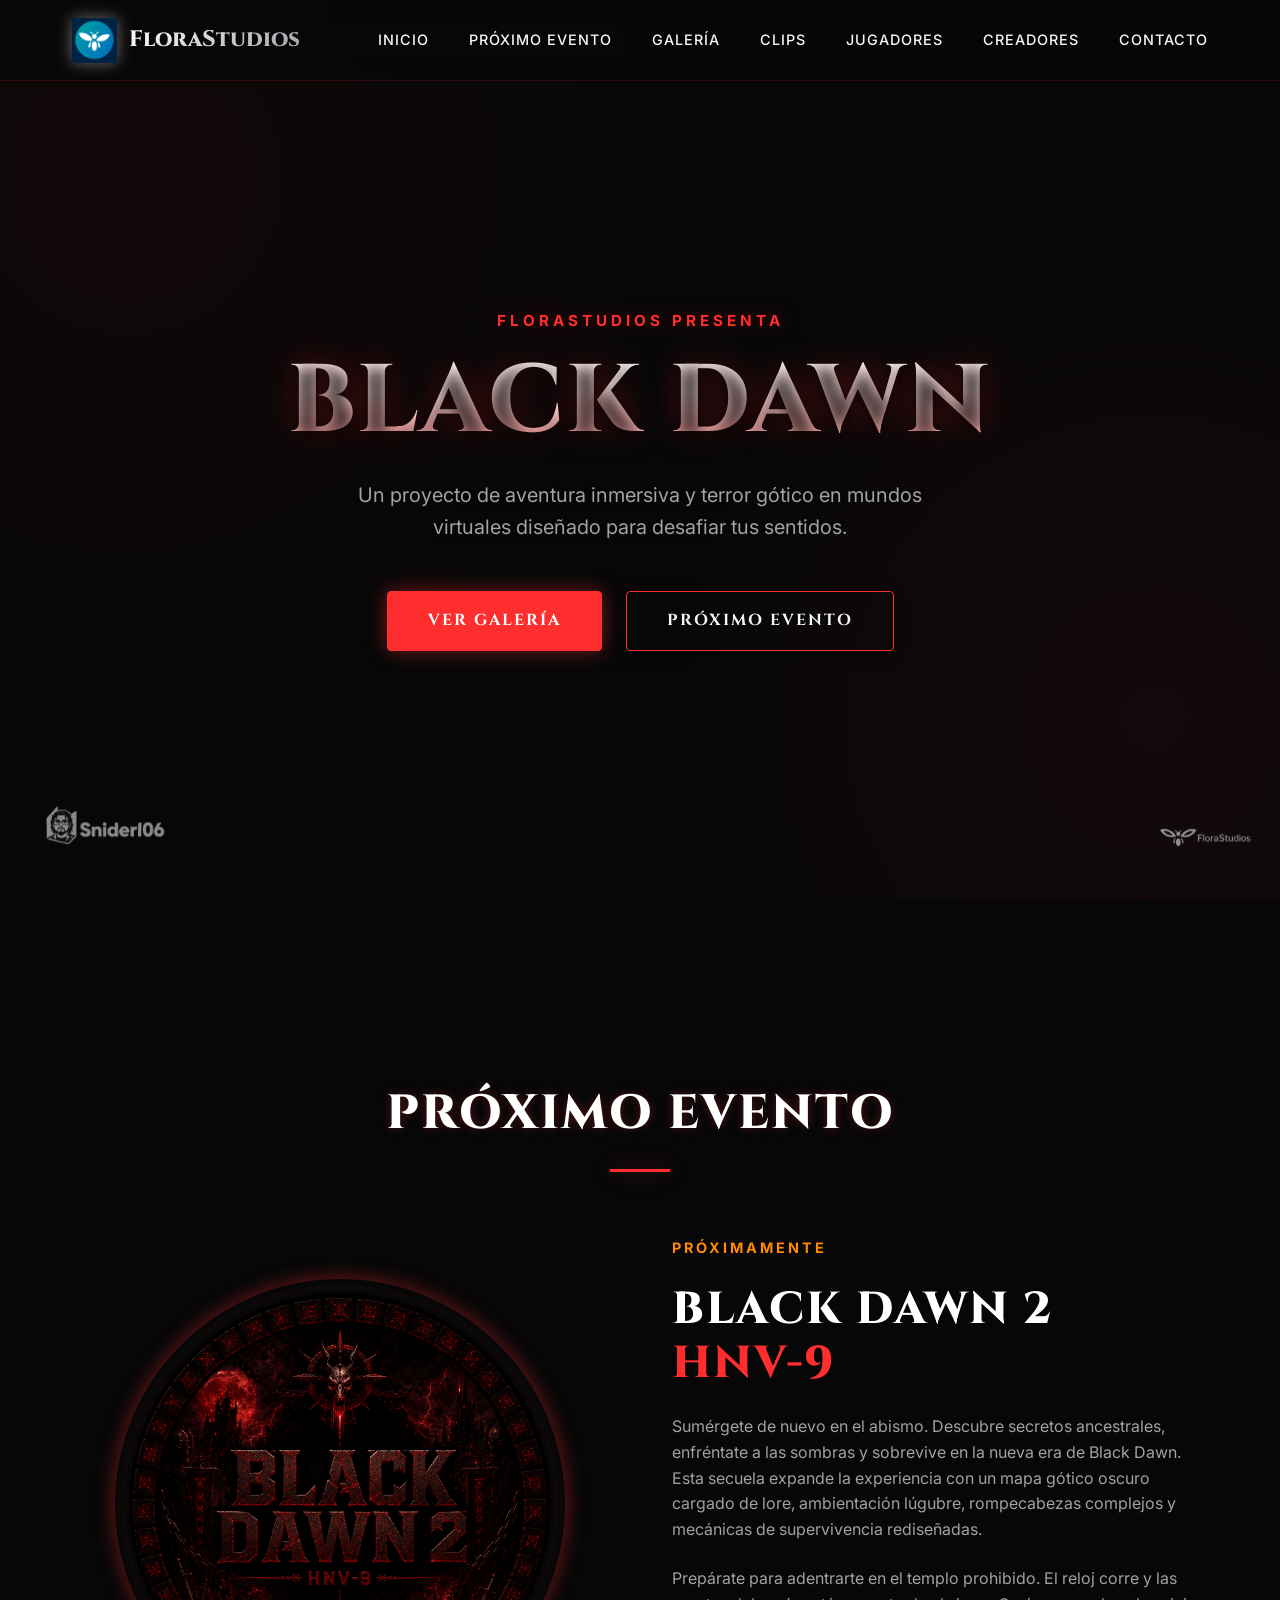
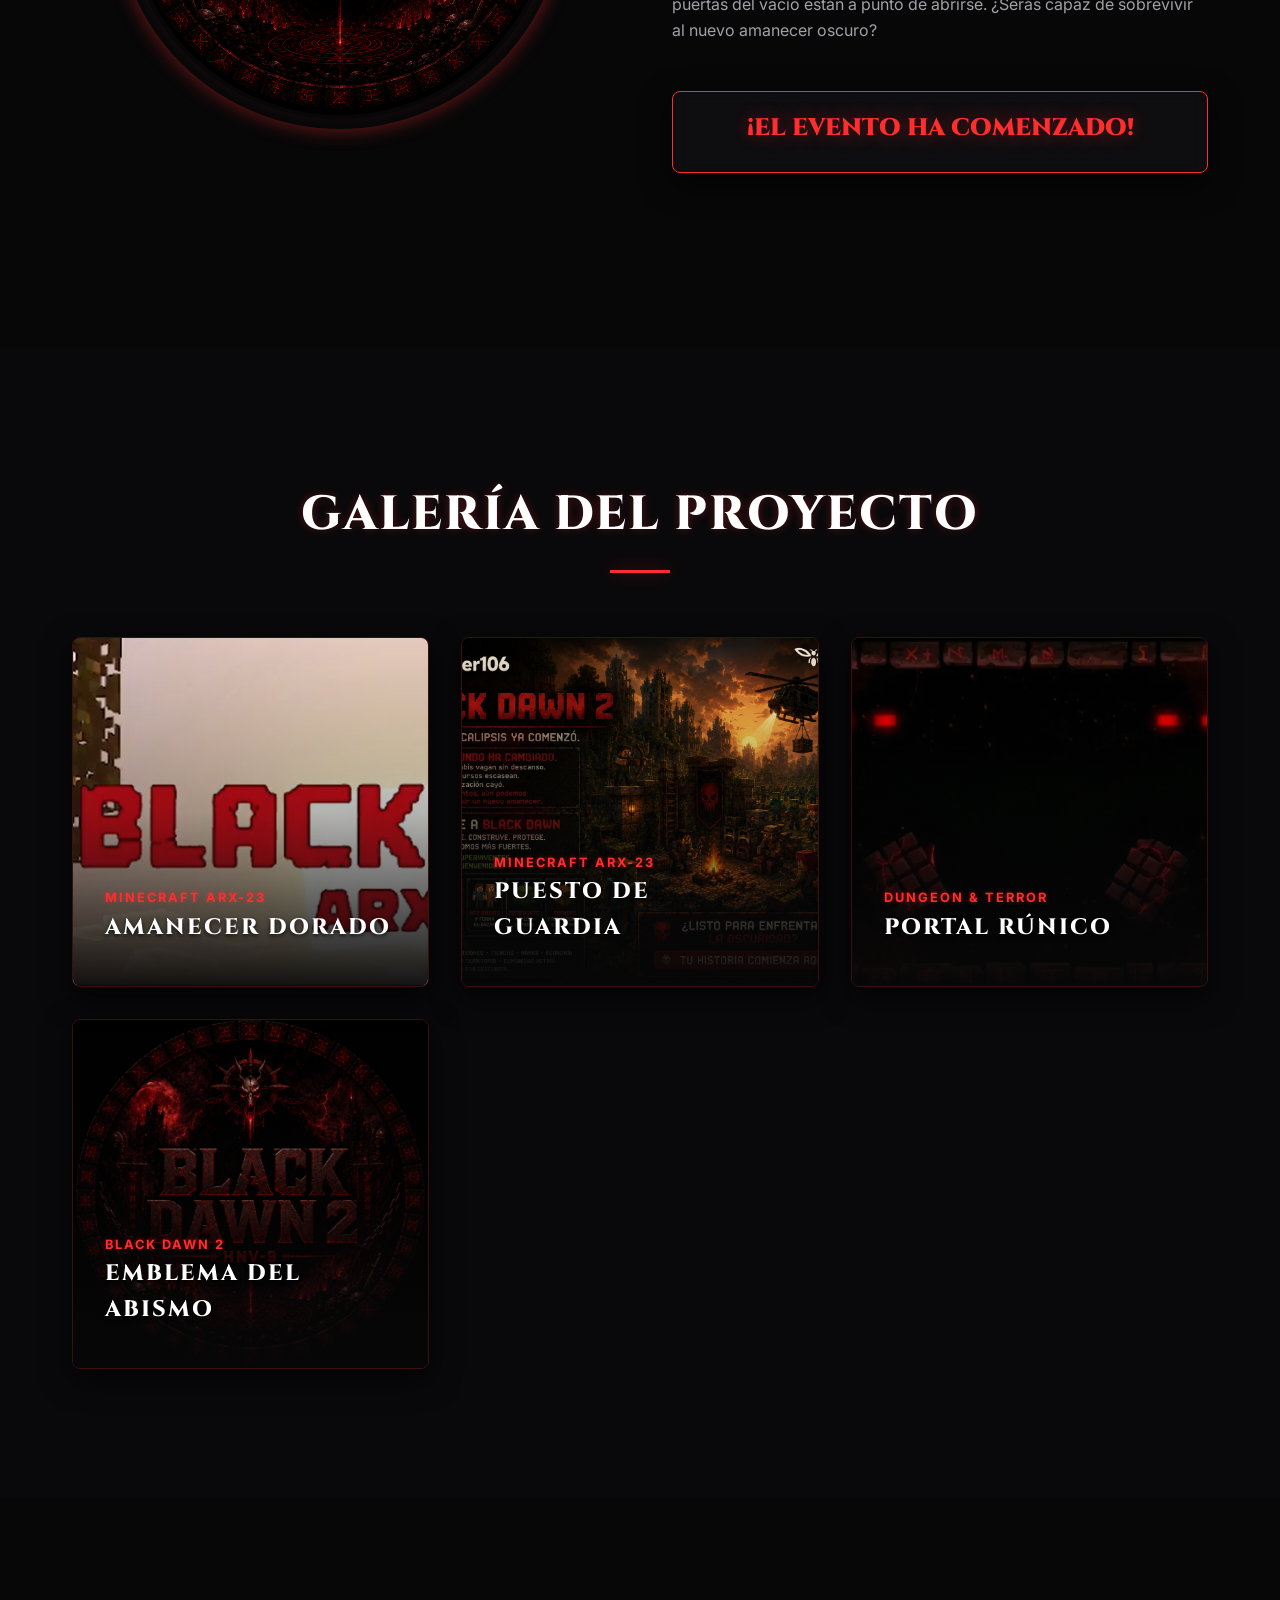
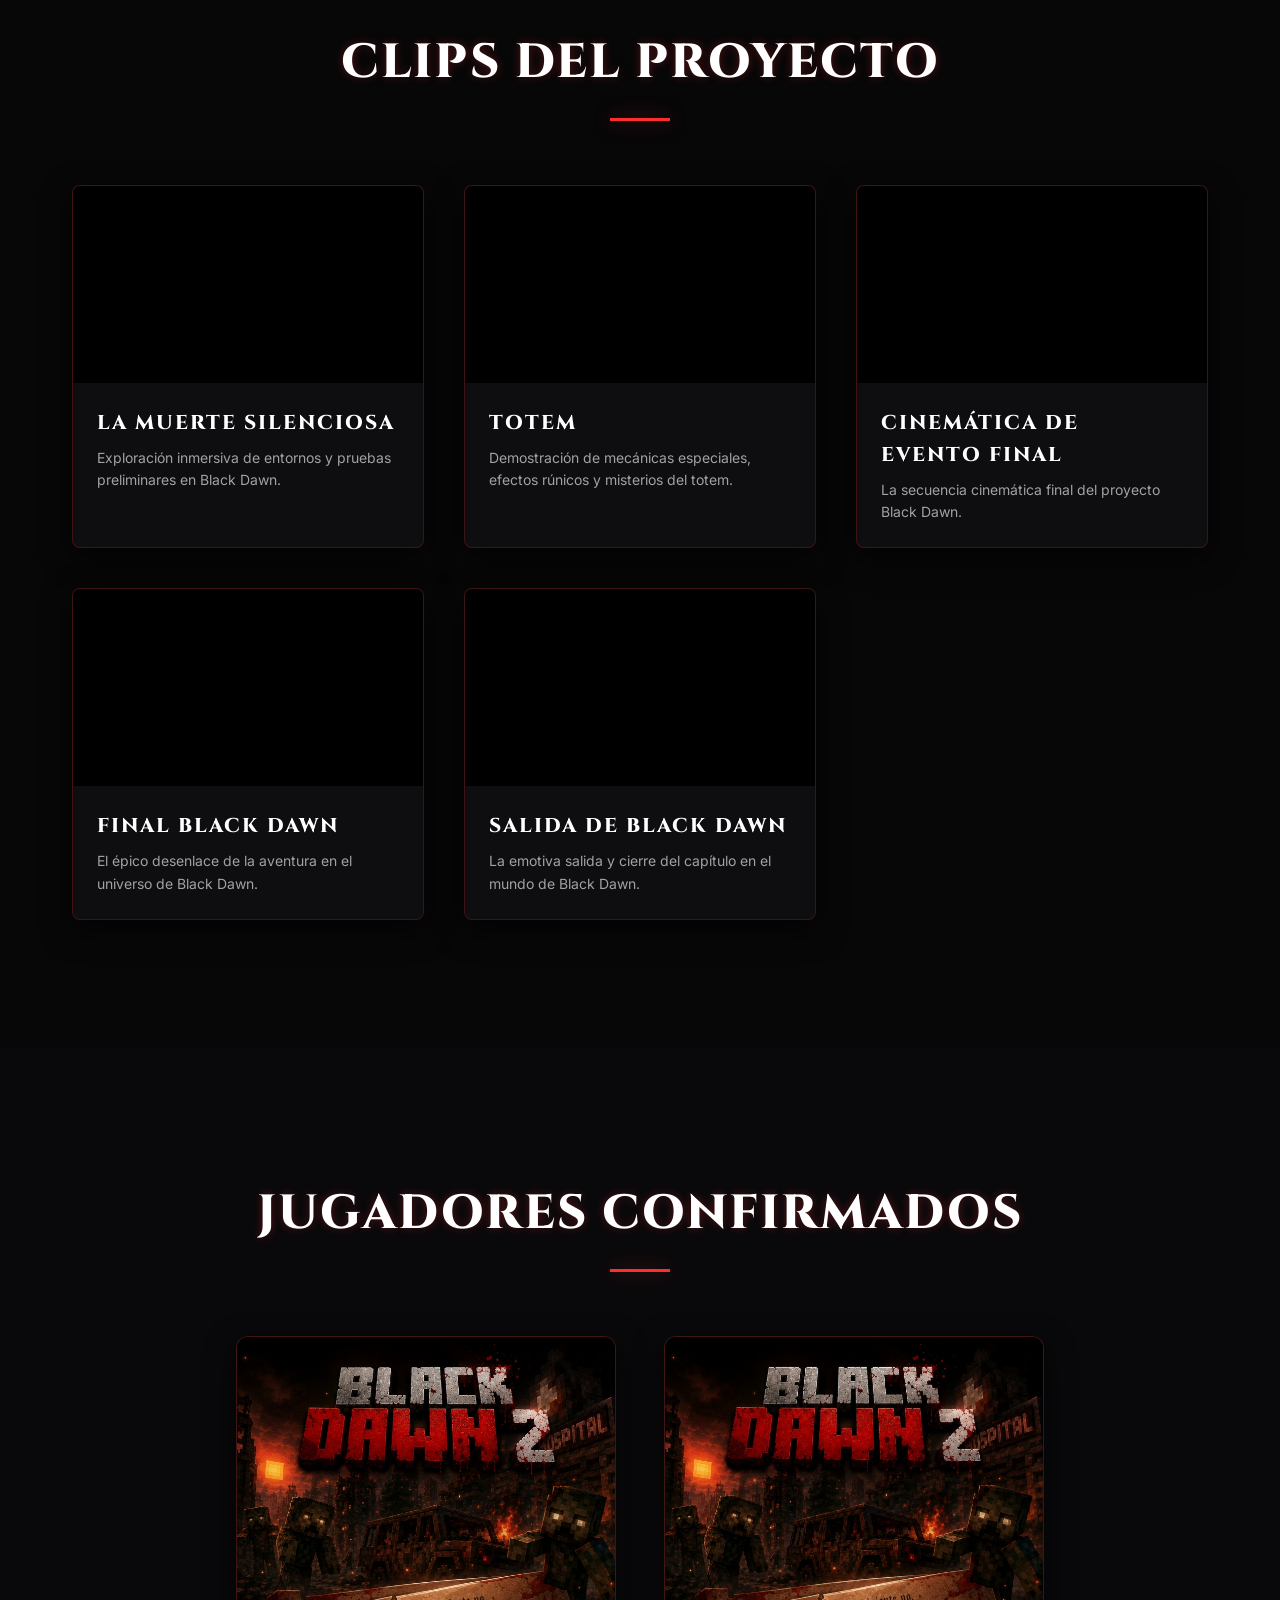
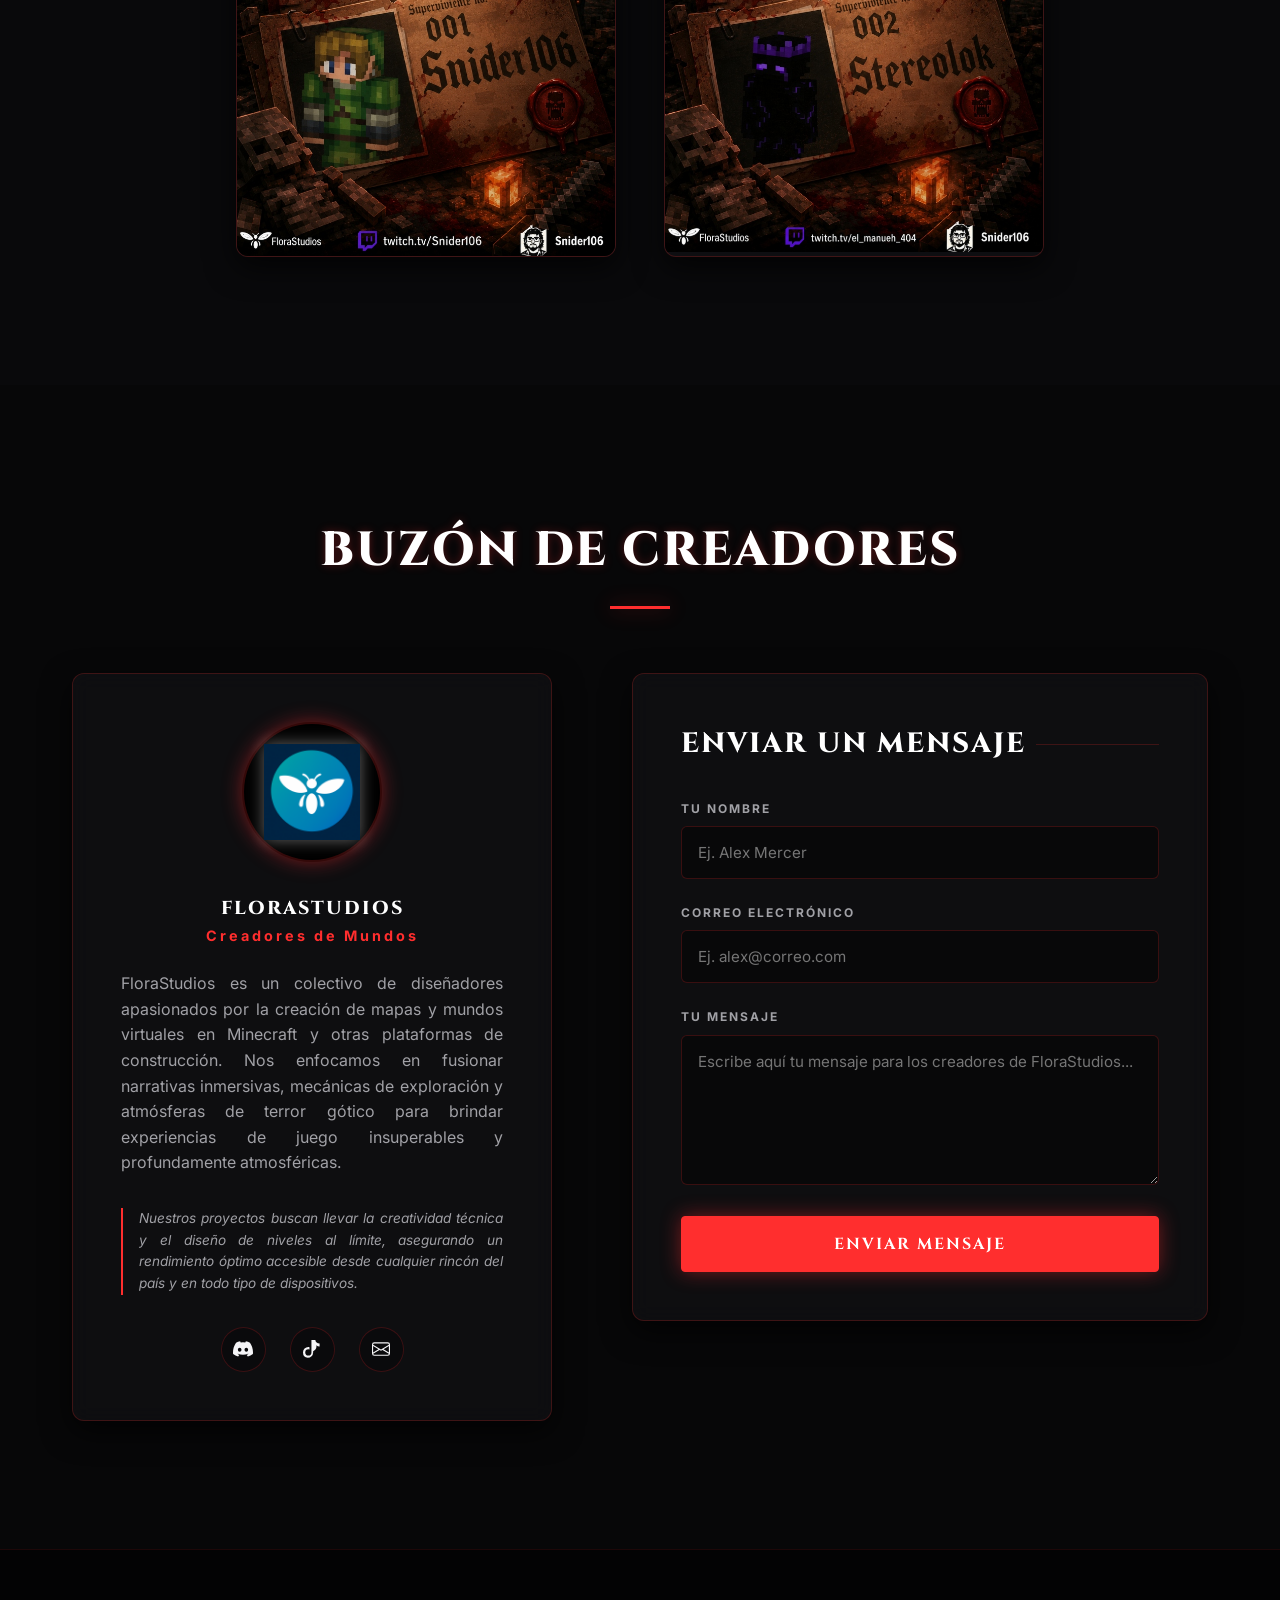
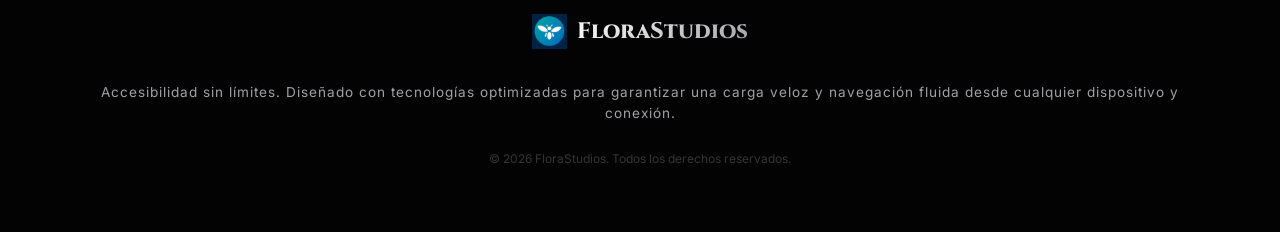
==== commit 2c142176: "ad" ====
--- a/index.html
+++ b/index.html
@@ -76,6 +76,20 @@
         </div>
       </div>
     </section>
+
+    <!-- AD UNIT: Banner 300x250 (Adsterra) -->
+    <div style="display:flex; justify-content:center; align-items:center; padding: 1.5rem 0; background:transparent;">
+      <script>
+        atOptions = {
+          'key' : '108c07965b5ce47d9d2487057d163934',
+          'format' : 'iframe',
+          'height' : 250,
+          'width' : 300,
+          'params' : {}
+        };
+      </script>
+      <script src="https://www.highperformanceformat.com/108c07965b5ce47d9d2487057d163934/invoke.js"></script>
+    </div>
 
     <!-- Próximo Evento Section (Black Dawn 2) -->
     <section class="section-padding event-section" id="evento">
@@ -124,6 +138,12 @@
         </div>
       </div>
     </section>
+
+    <!-- AD UNIT: Native Banner (Adsterra) -->
+    <div style="display:flex; justify-content:center; align-items:center; padding: 1.5rem 0; background:transparent;">
+      <script async="async" data-cfasync="false" src="https://pl29682012.effectivecpmnetwork.com/cfeb2e8dd49f3f09ef9810a5350595b3/invoke.js"></script>
+      <div id="container-cfeb2e8dd49f3f09ef9810a5350595b3"></div>
+    </div>
 
     <!-- Project Image Gallery Section -->
     <section class="section-padding gallery-section" id="galeria">
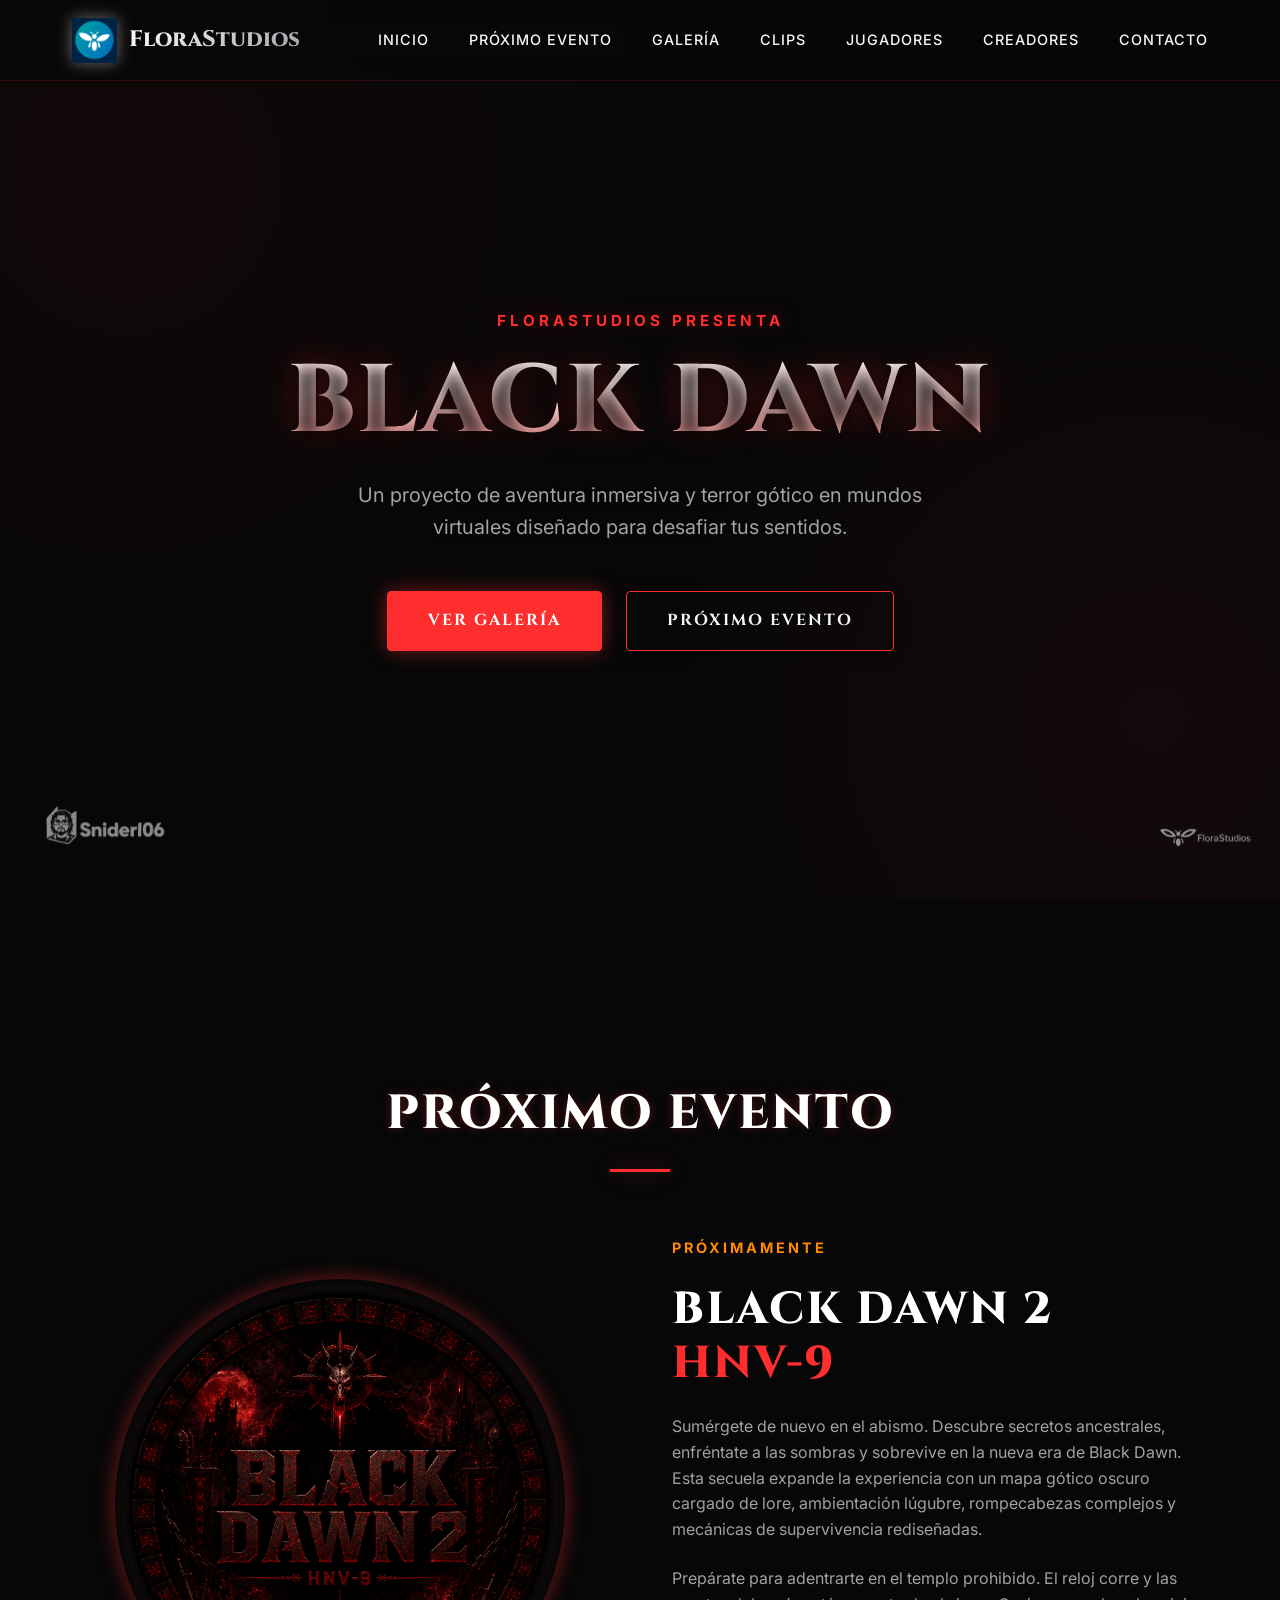
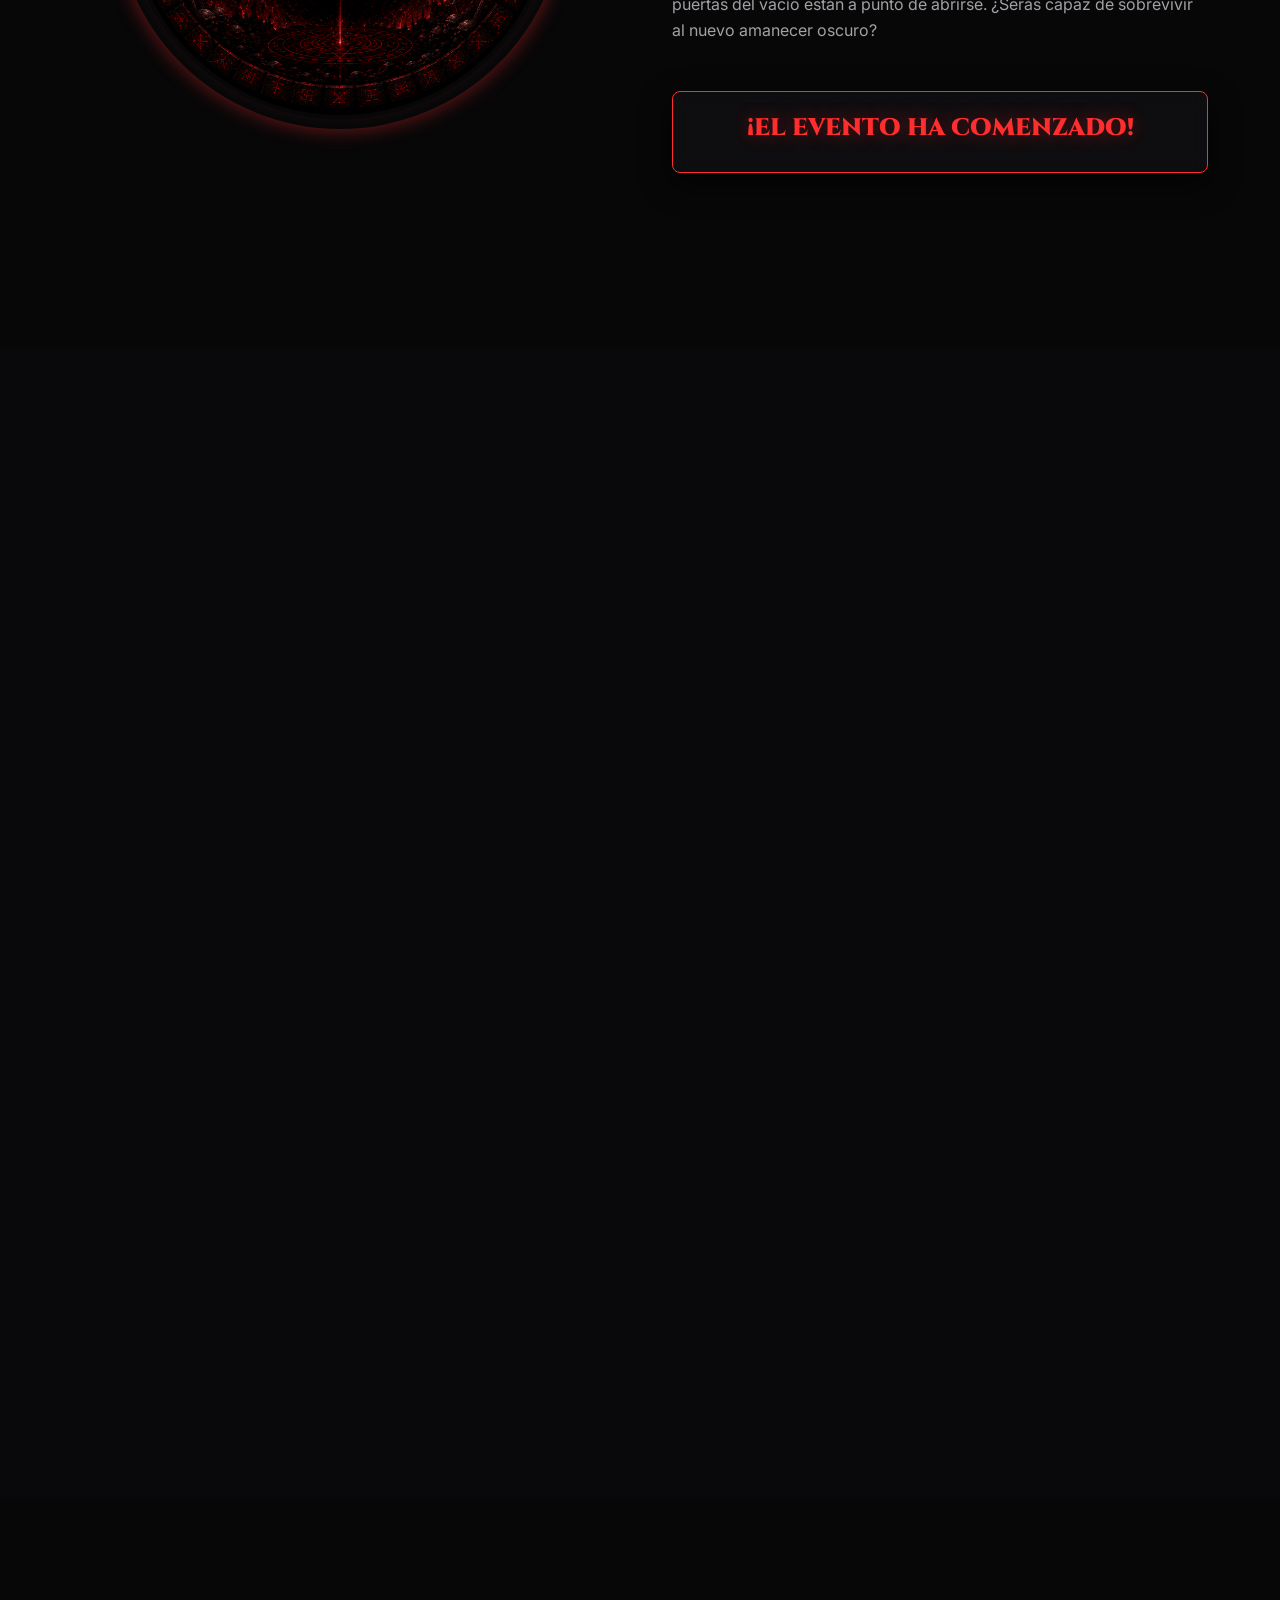
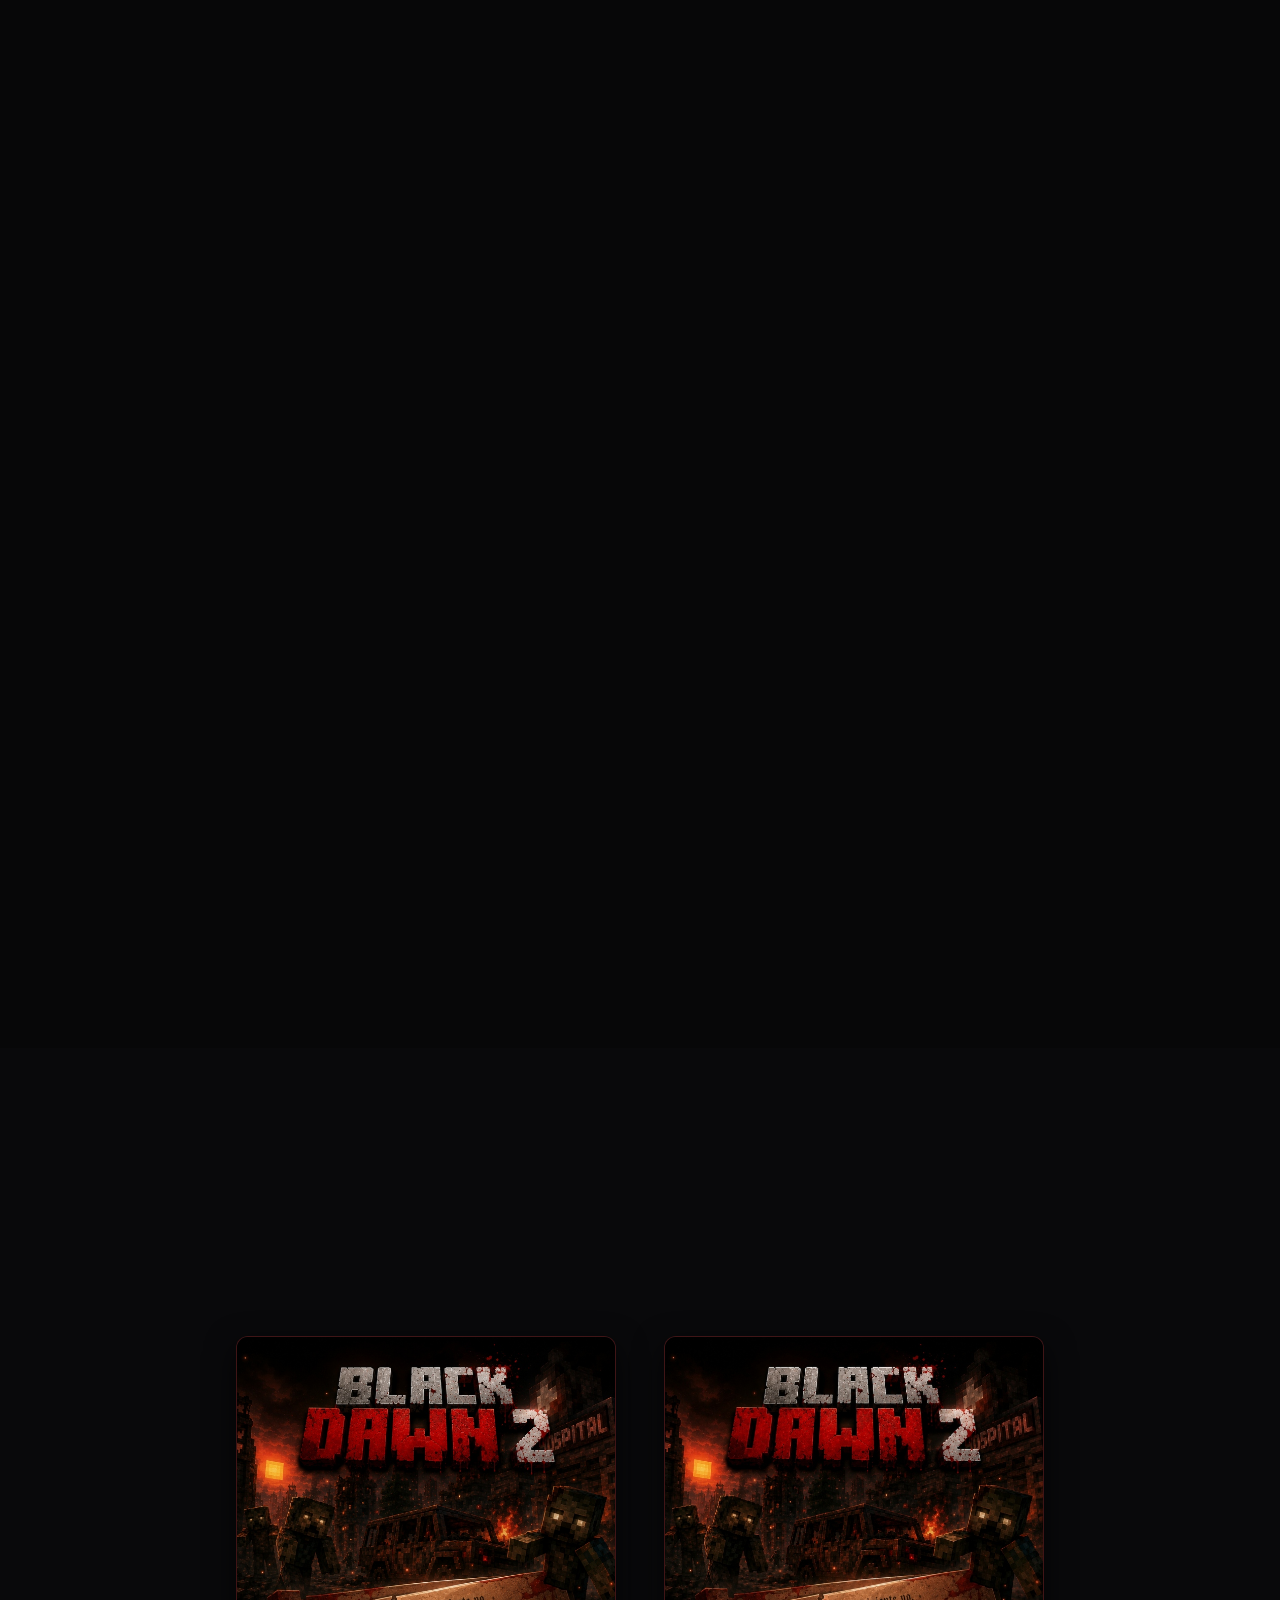
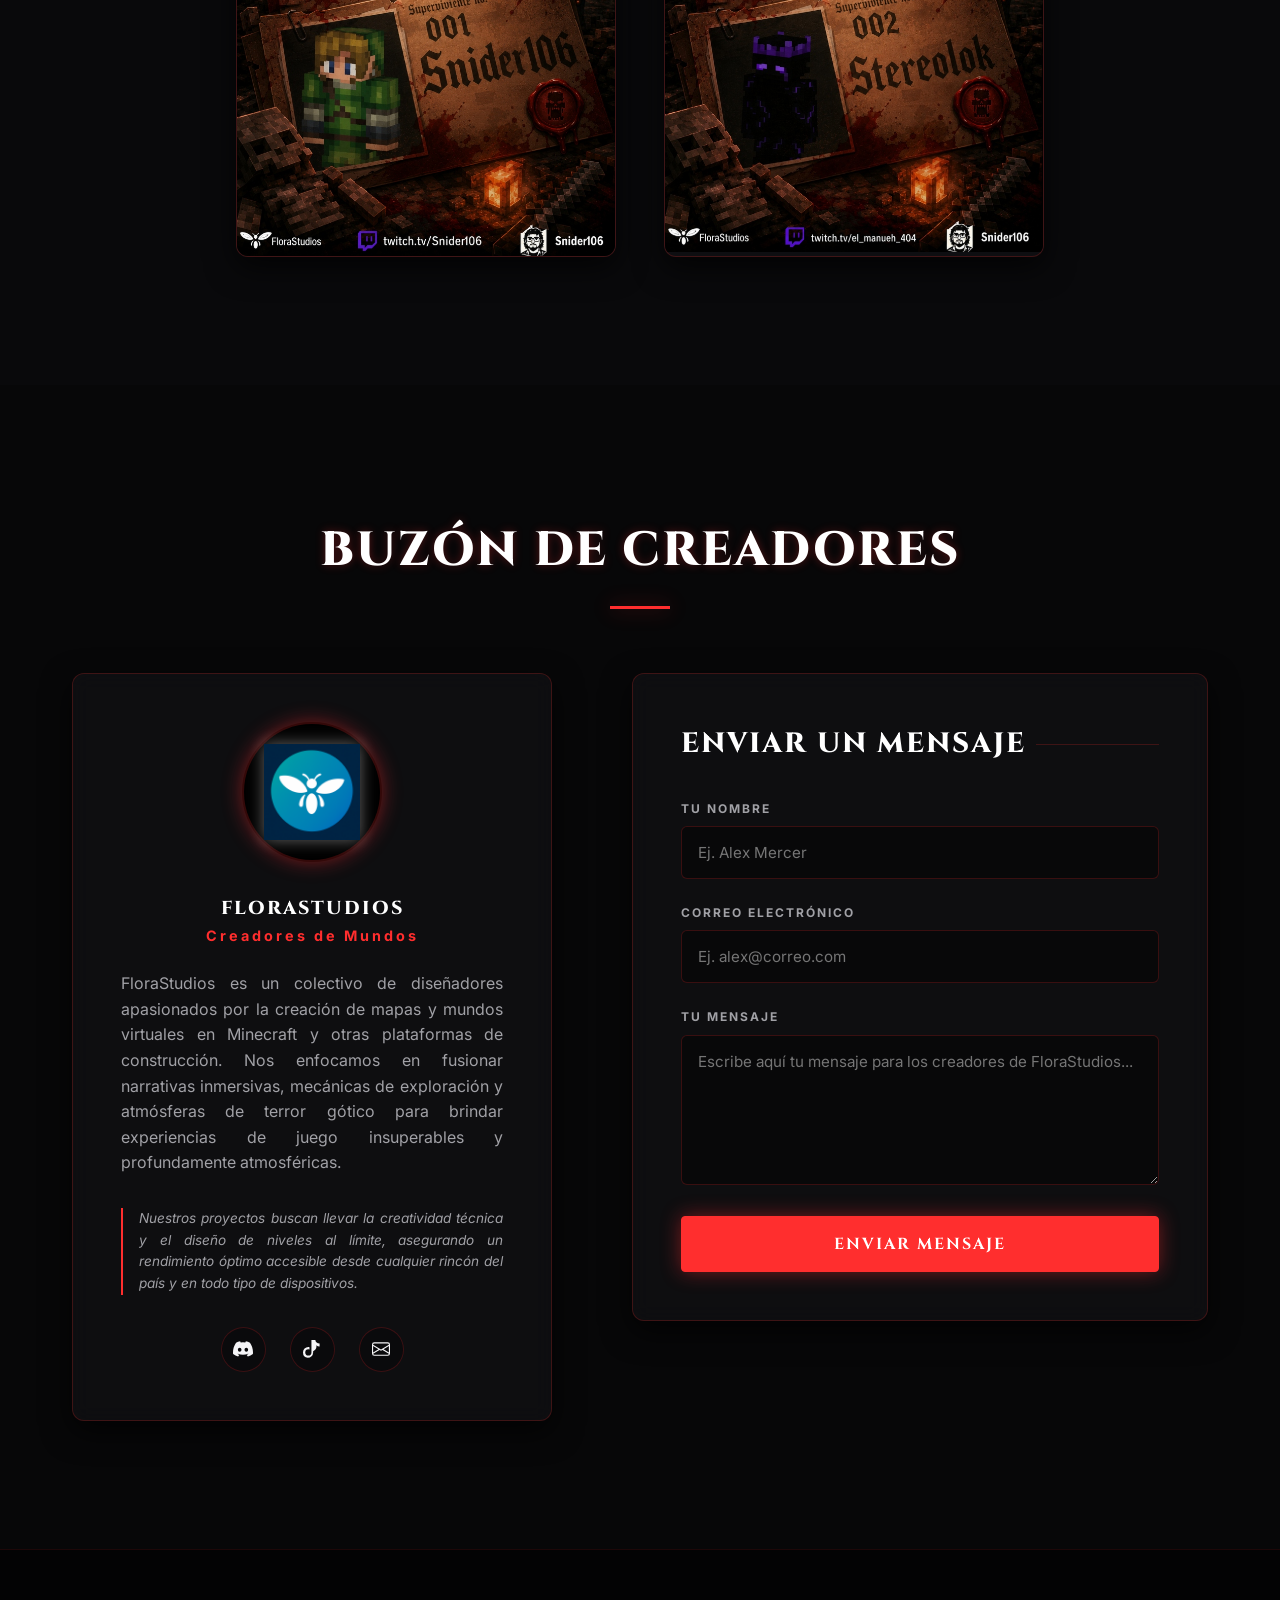
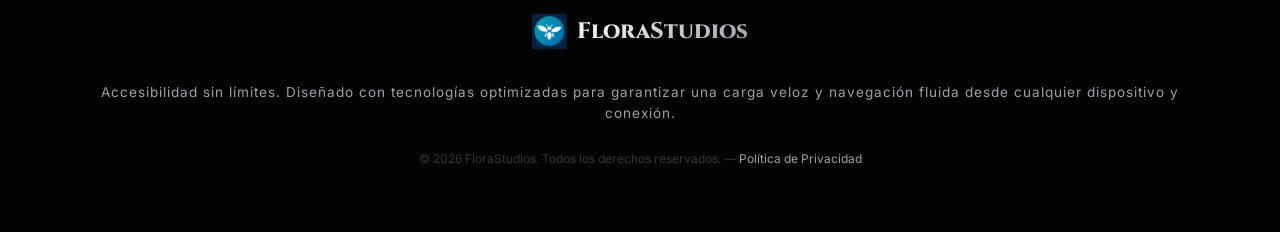
==== commit 775856d2: "actu" ====
--- a/index.html
+++ b/index.html
@@ -458,7 +458,7 @@
         Accesibilidad sin límites. Diseñado con tecnologías optimizadas para garantizar una carga veloz y navegación fluida desde cualquier dispositivo y conexión.
       </p>
       <p class="footer-copy">
-        &copy; 2026 FloraStudios. Todos los derechos reservados.
+        &copy; 2026 FloraStudios. Todos los derechos reservados. &mdash; <a href="privacy.html" style="color:var(--text-muted, #7a7060); text-decoration:none; transition: color 0.2s;" onmouseover="this.style.color='#c0392b'" onmouseout="this.style.color='var(--text-muted, #7a7060)'">Política de Privacidad</a>
       </p>
     </div>
   </footer>
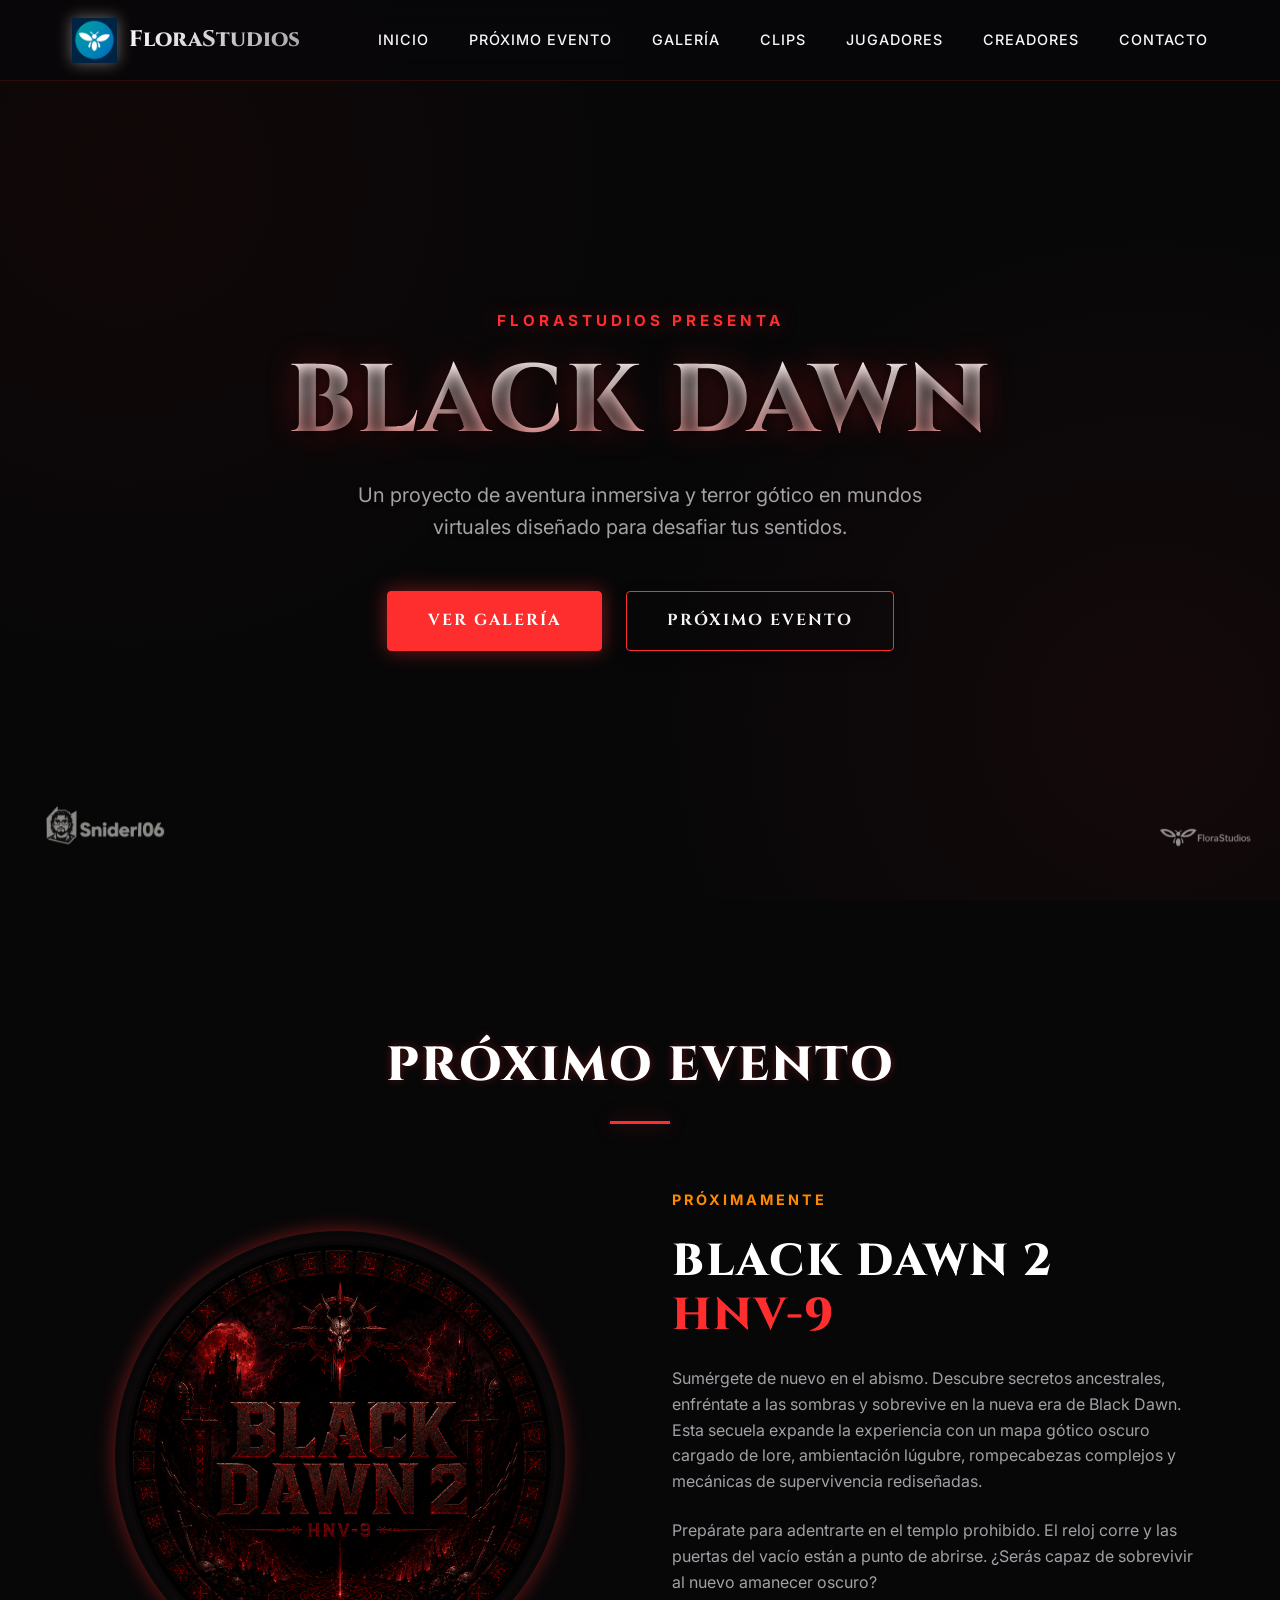
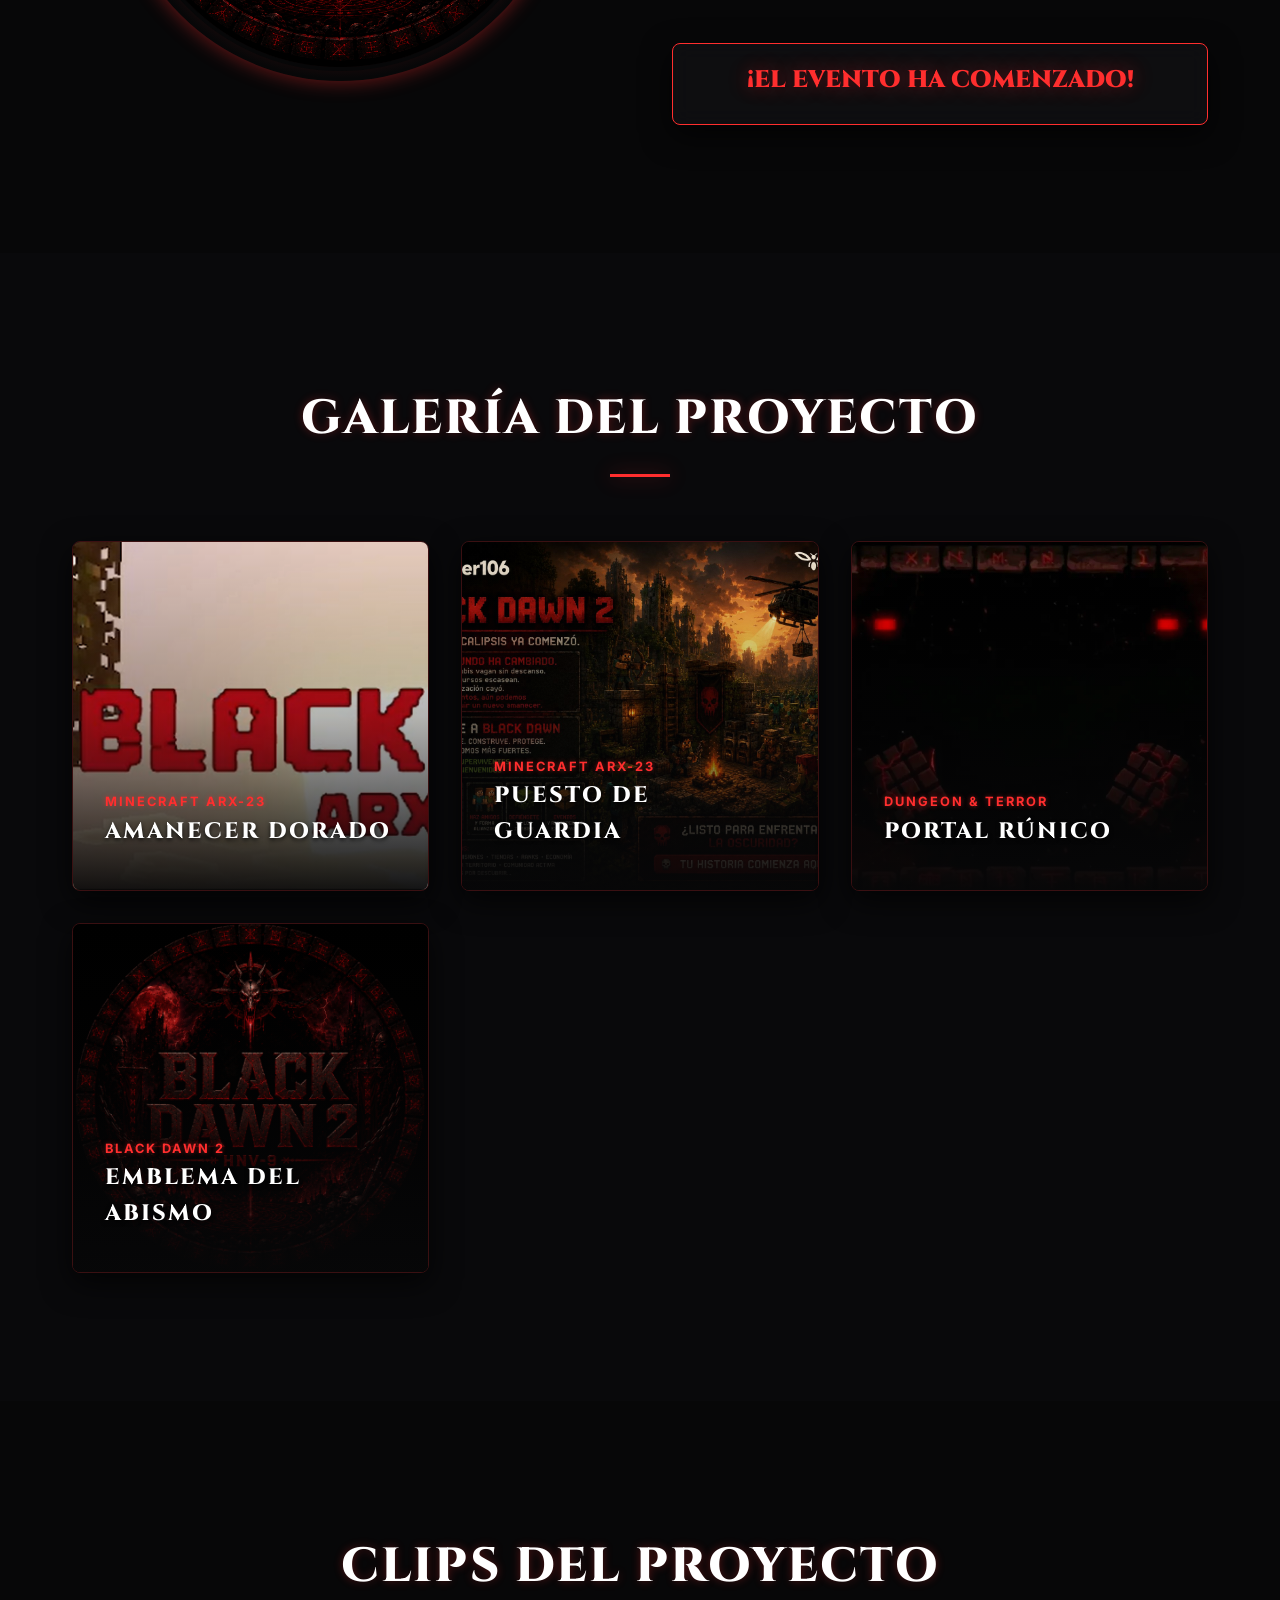
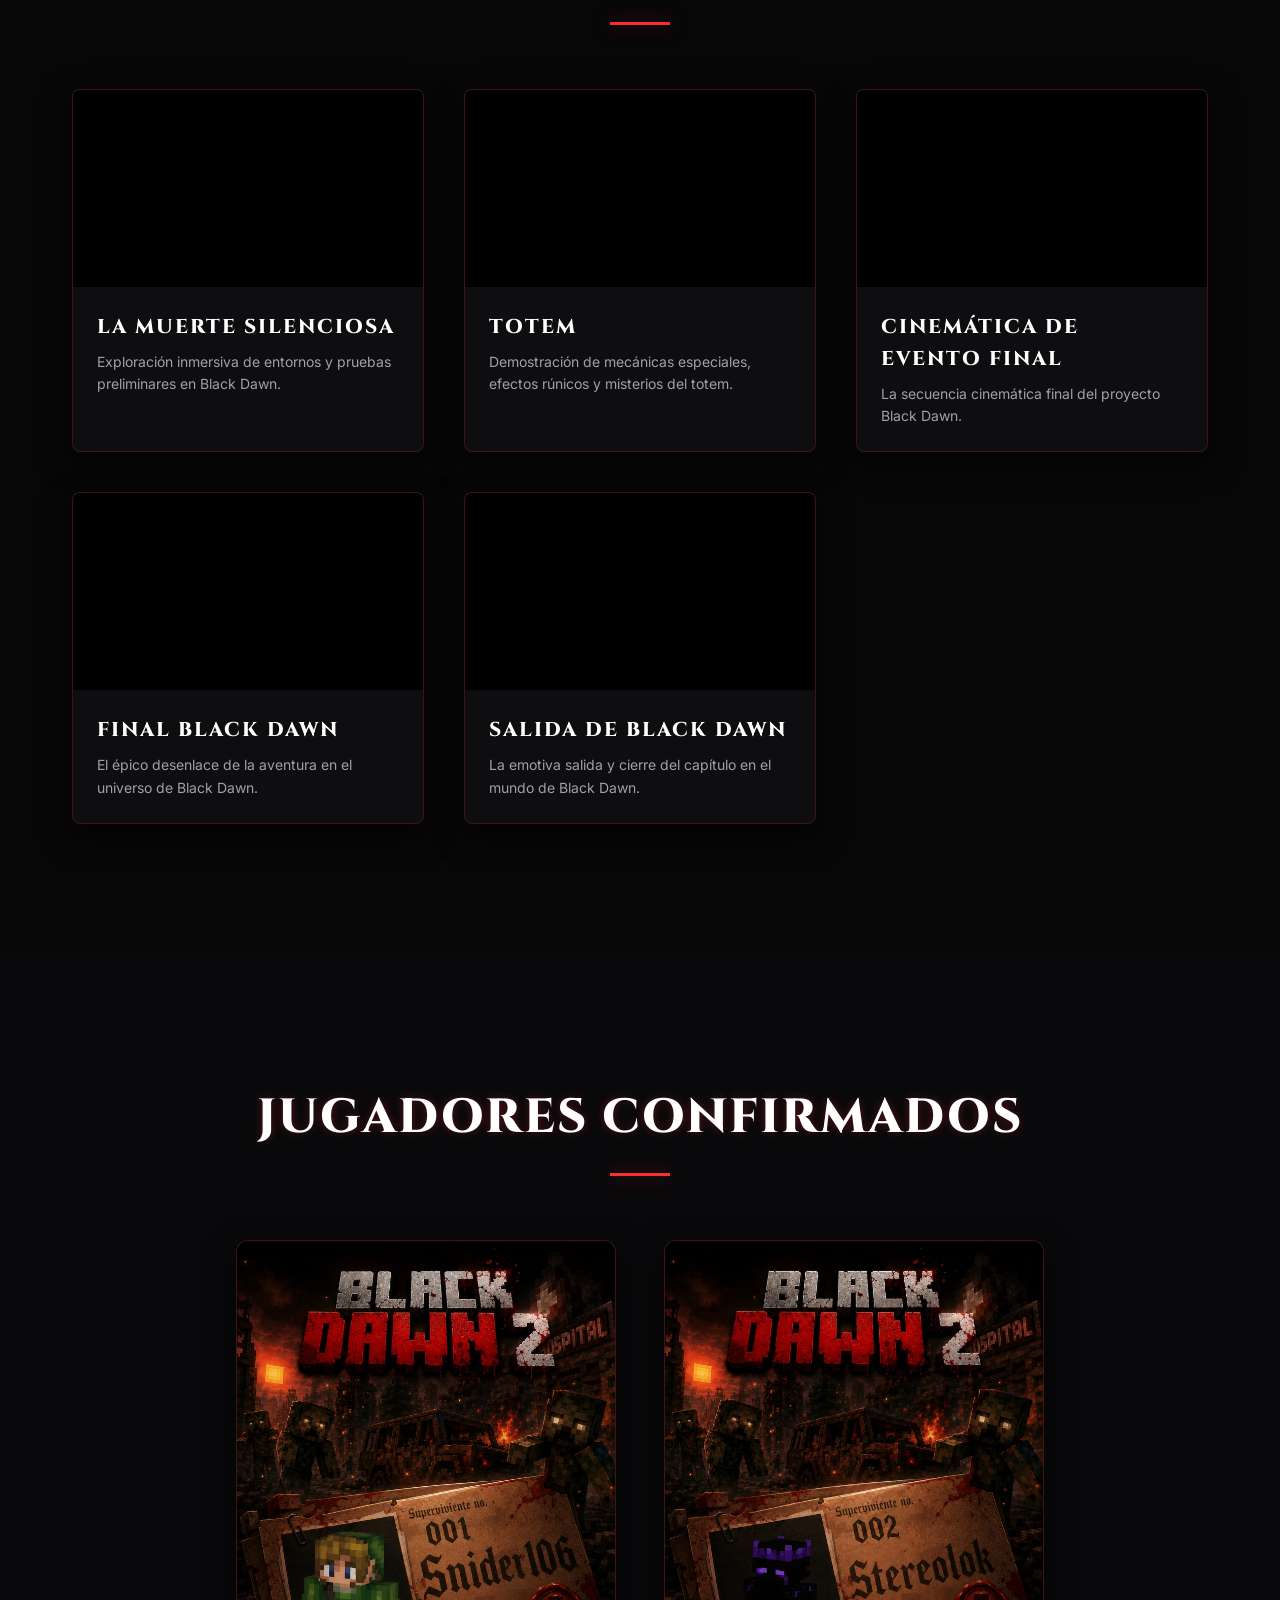
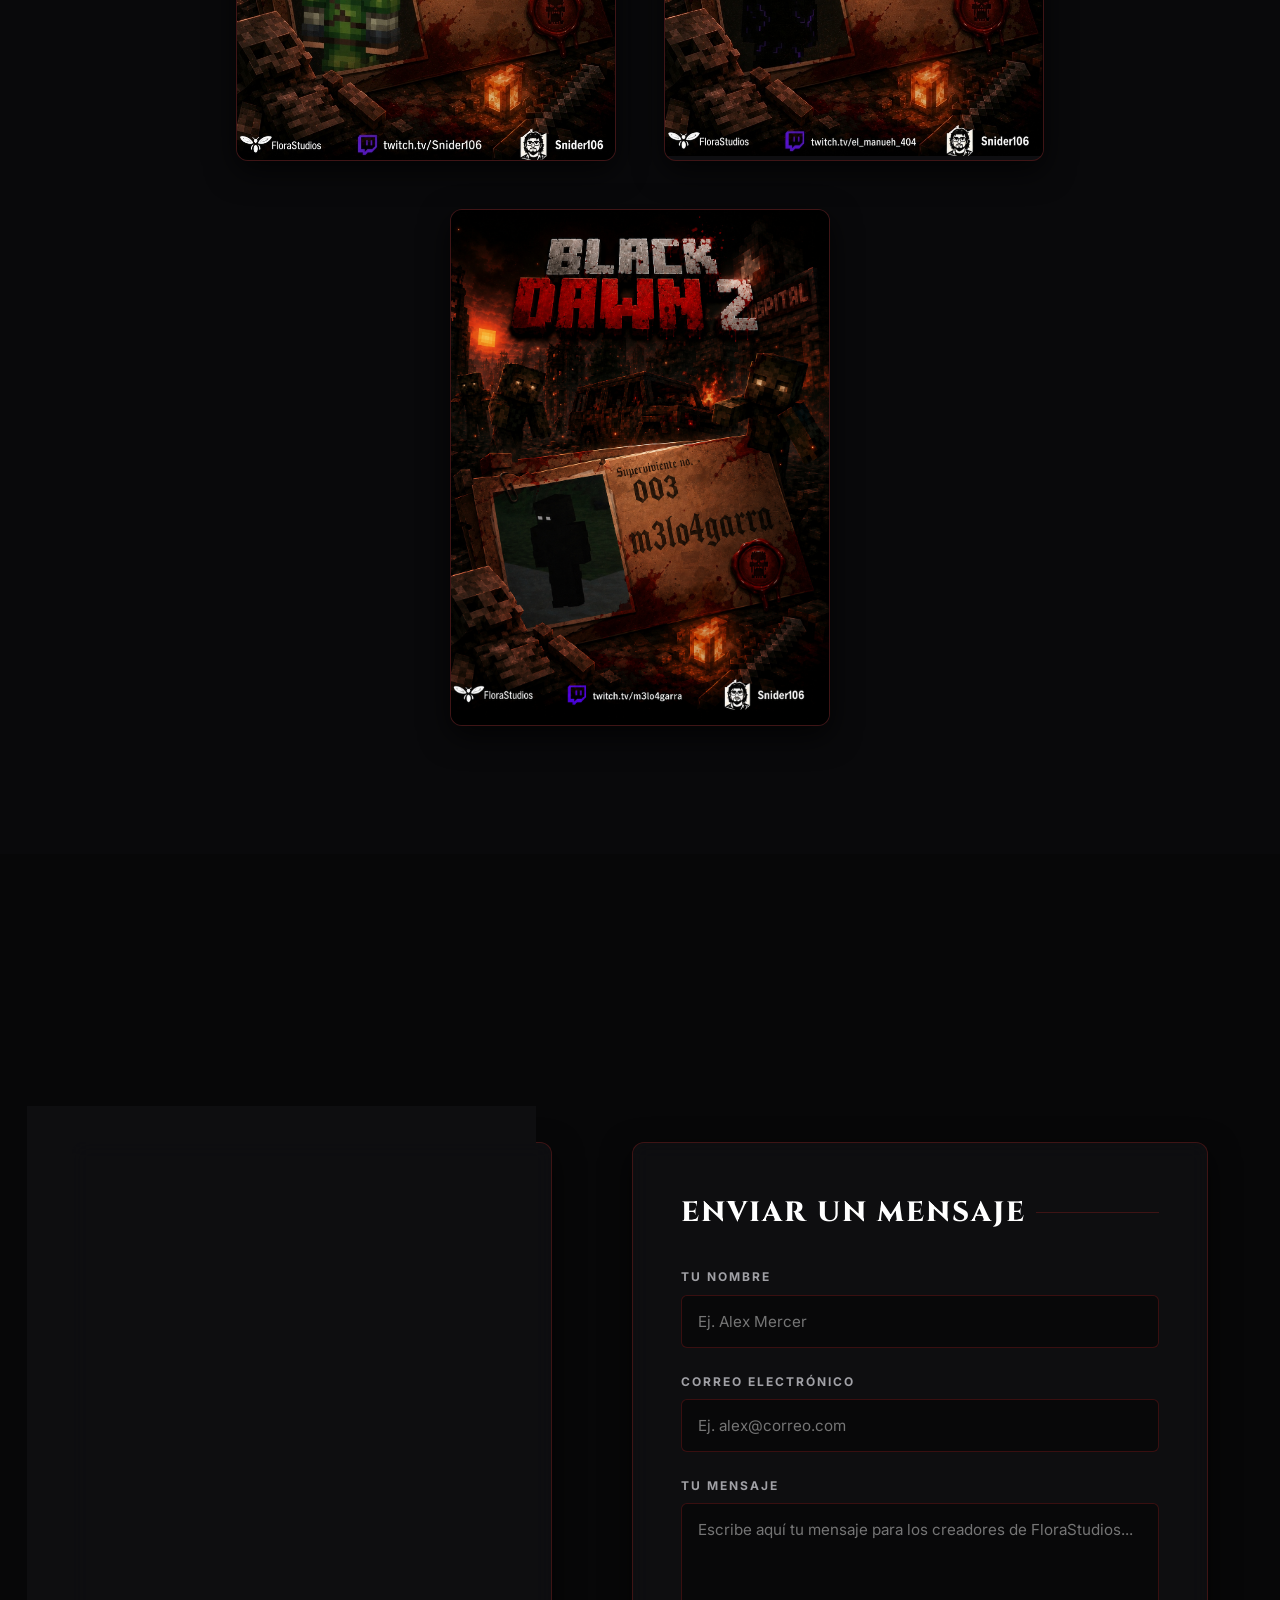
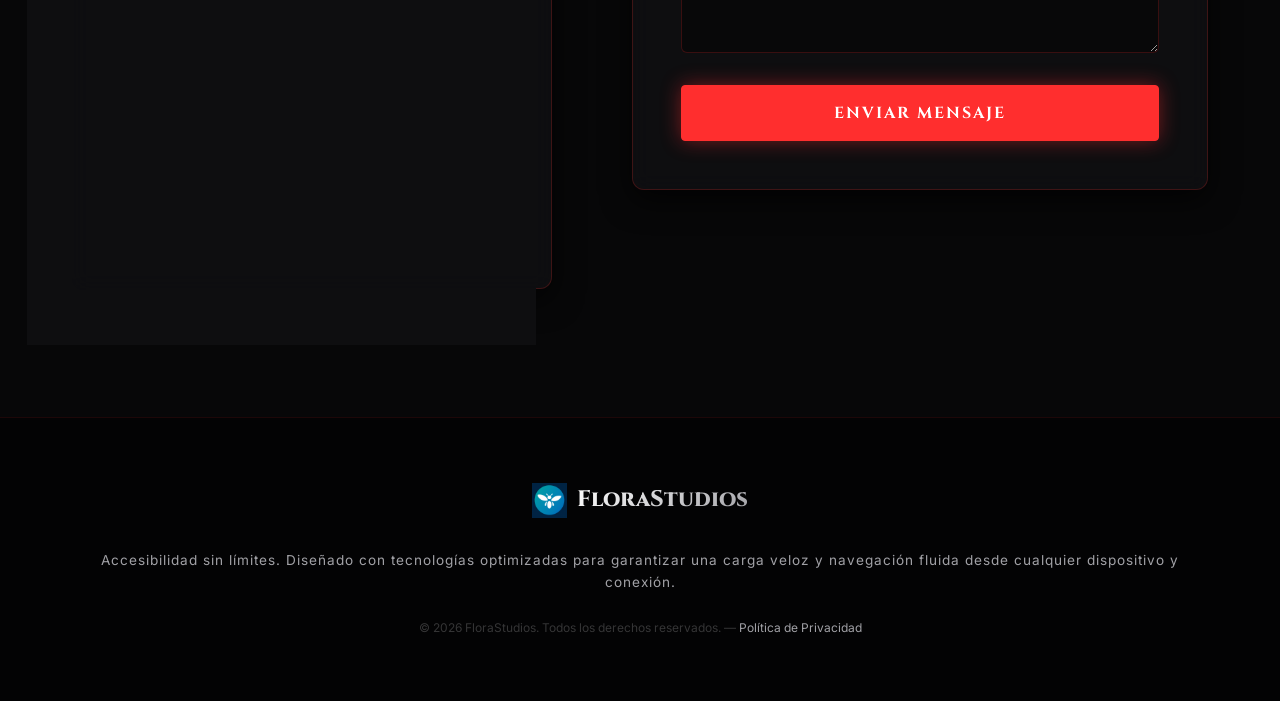
==== commit 0b085d92: "actu" ====
--- a/index.html
+++ b/index.html
@@ -77,19 +77,7 @@
       </div>
     </section>
 
-    <!-- AD UNIT: Banner 300x250 (Adsterra) -->
-    <div style="display:flex; justify-content:center; align-items:center; padding: 1.5rem 0; background:transparent;">
-      <script>
-        atOptions = {
-          'key' : '108c07965b5ce47d9d2487057d163934',
-          'format' : 'iframe',
-          'height' : 250,
-          'width' : 300,
-          'params' : {}
-        };
-      </script>
-      <script src="https://www.highperformanceformat.com/108c07965b5ce47d9d2487057d163934/invoke.js"></script>
-    </div>
+
 
     <!-- Próximo Evento Section (Black Dawn 2) -->
     <section class="section-padding event-section" id="evento">
@@ -139,11 +127,7 @@
       </div>
     </section>
 
-    <!-- AD UNIT: Native Banner (Adsterra) -->
-    <div style="display:flex; justify-content:center; align-items:center; padding: 1.5rem 0; background:transparent;">
-      <script async="async" data-cfasync="false" src="https://pl29682012.effectivecpmnetwork.com/cfeb2e8dd49f3f09ef9810a5350595b3/invoke.js"></script>
-      <div id="container-cfeb2e8dd49f3f09ef9810a5350595b3"></div>
-    </div>
+
 
     <!-- Project Image Gallery Section -->
     <section class="section-padding gallery-section" id="galeria">
@@ -331,6 +315,22 @@
           <a href="https://www.twitch.tv/el_manueh_404" target="_blank" rel="noopener noreferrer" class="survivor-card reveal" aria-label="Ver canal de Twitch de Stereolok">
             <div class="survivor-img-wrapper">
               <img src="assets/survivor_002.jpg" class="survivor-img" alt="Tarjeta de Superviviente no. 002 - Stereolok">
+              <div class="survivor-overlay">
+                <div class="twitch-badge">
+                  <svg width="20" height="20" fill="currentColor" viewBox="0 0 16 16">
+                    <path d="M3.857 0 1 2.857v10.286h3.429V16l2.857-2.857H9.57L14.714 8V0zm9.714 7.429-2.285 2.285H9l-2 2v-2H4.429V1.143h9.142z"/>
+                    <path d="M11.857 3.143h-1.143V6.29h1.143zm-3.143 0H7.571V6.29h1.143z"/>
+                  </svg>
+                  <span>Ver Stream</span>
+                </div>
+              </div>
+            </div>
+          </a>
+
+          <!-- Survivor 3: m3lo4garra -->
+          <a href="https://www.twitch.tv/m3lo4garra" target="_blank" rel="noopener noreferrer" class="survivor-card reveal" aria-label="Ver canal de Twitch de m3lo4garra">
+            <div class="survivor-img-wrapper">
+              <img src="assets/carlos_bd.png" class="survivor-img" alt="Tarjeta de Superviviente no. 003 - m3lo4garra">
               <div class="survivor-overlay">
                 <div class="twitch-badge">
                   <svg width="20" height="20" fill="currentColor" viewBox="0 0 16 16">
@@ -471,5 +471,54 @@
     <img src="assets/watermark_snider (3).webp" alt="">
   </div>
 
+  <!-- ══ ANUNCIOS FLOTANTES LATERALES ══ -->
+  <div class="ad-lateral ad-lateral--left" aria-hidden="true">
+    <span class="ad-lateral__label">Publicidad</span>
+    <script>
+      atOptions = {
+        'key' : '108c07965b5ce47d9d2487057d163934',
+        'format' : 'iframe',
+        'height' : 250,
+        'width' : 160,
+        'params' : {}
+      };
+    </script>
+    <script src="https://www.highperformanceformat.com/108c07965b5ce47d9d2487057d163934/invoke.js"></script>
+  </div>
+
+  <div class="ad-lateral ad-lateral--right" aria-hidden="true">
+    <span class="ad-lateral__label">Publicidad</span>
+    <script async="async" data-cfasync="false" src="https://pl29682012.effectivecpmnetwork.com/cfeb2e8dd49f3f09ef9810a5350595b3/invoke.js"></script>
+    <div id="container-cfeb2e8dd49f3f09ef9810a5350595b3"></div>
+  </div>
+
+  <style>
+    /* ── Anuncios laterales flotantes ── */
+    .ad-lateral {
+      position: fixed;
+      top: 50%;
+      transform: translateY(-50%);
+      width: 160px;
+      z-index: 50;
+      display: flex;
+      flex-direction: column;
+      align-items: center;
+      gap: 6px;
+    }
+    .ad-lateral--left  { left: 6px; }
+    .ad-lateral--right { right: 6px; }
+    .ad-lateral__label {
+      font-size: 0.58rem;
+      letter-spacing: 0.1em;
+      text-transform: uppercase;
+      color: #5a4a3a;
+      opacity: 0.6;
+    }
+    /* Ocultar si no hay espacio suficiente a los lados */
+    @media (max-width: 1500px) {
+      .ad-lateral { display: none; }
+    }
+  </style>
+
 </body>
 </html>
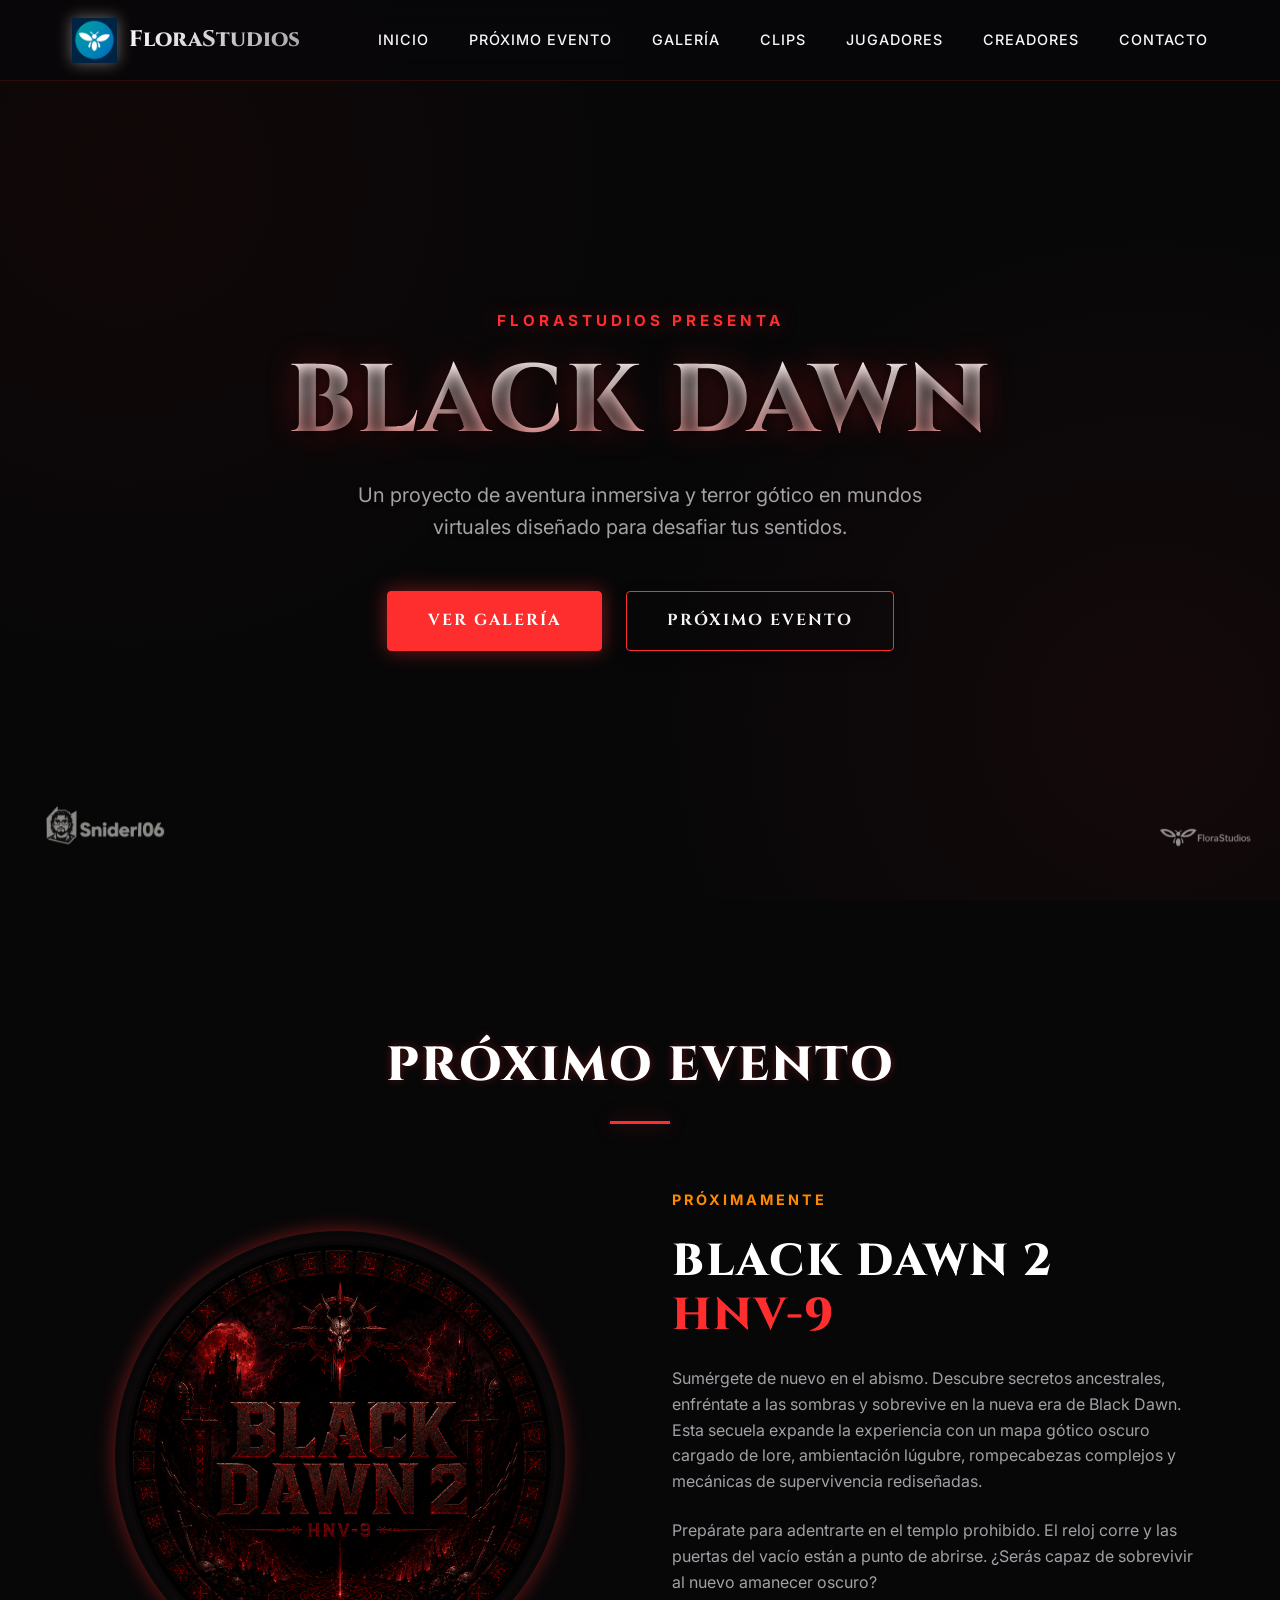
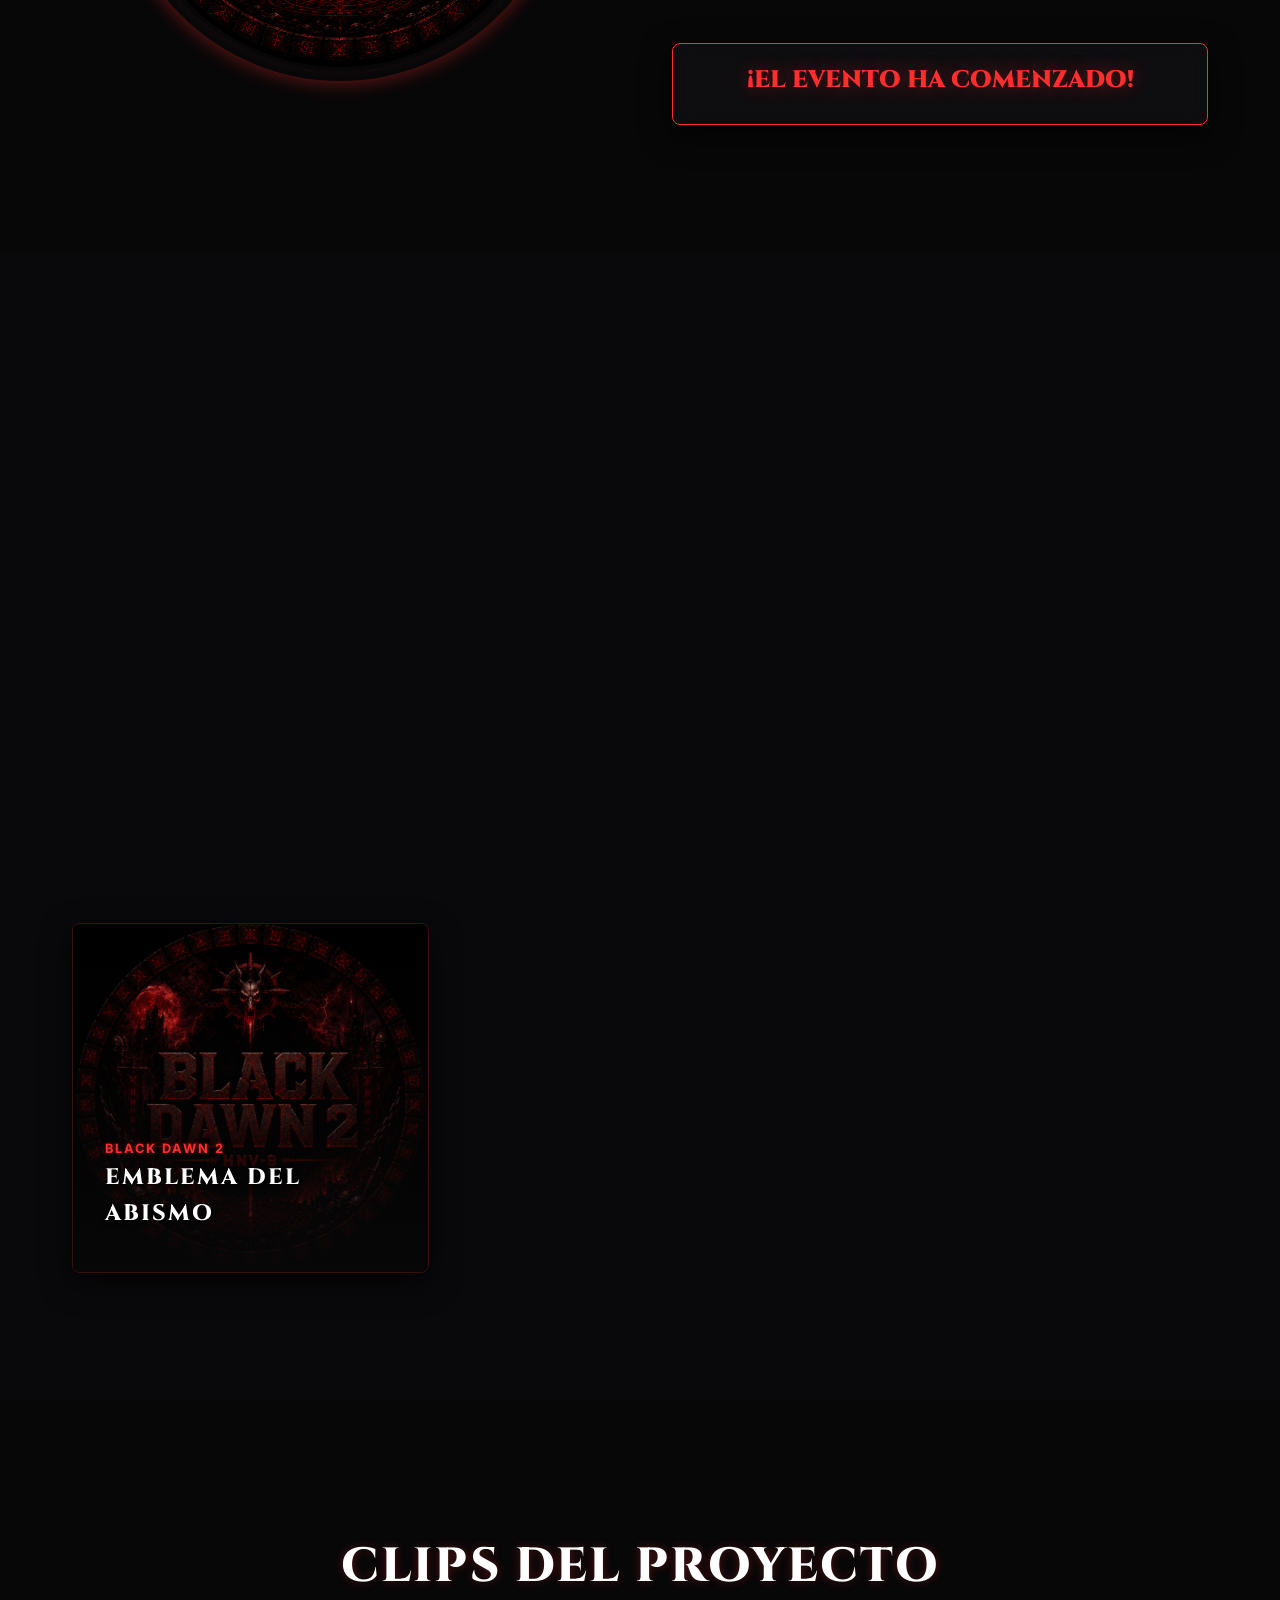
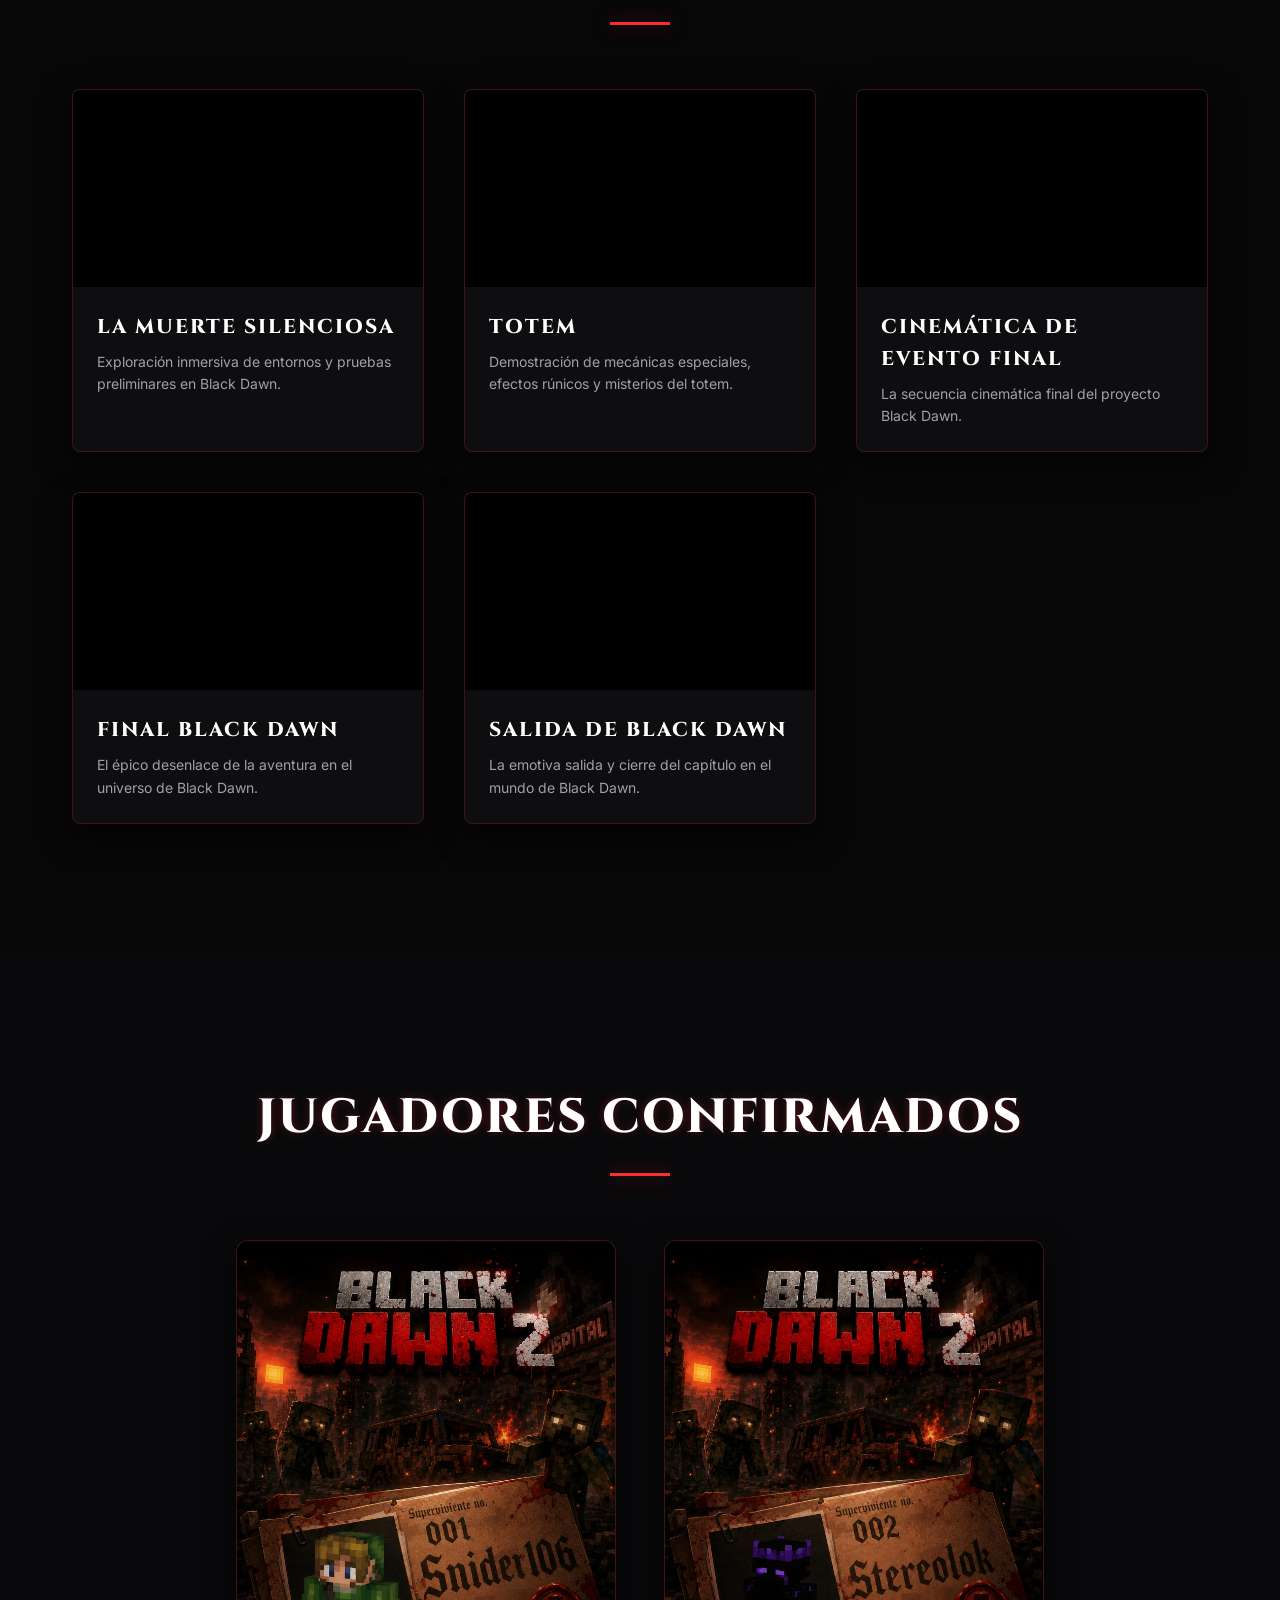
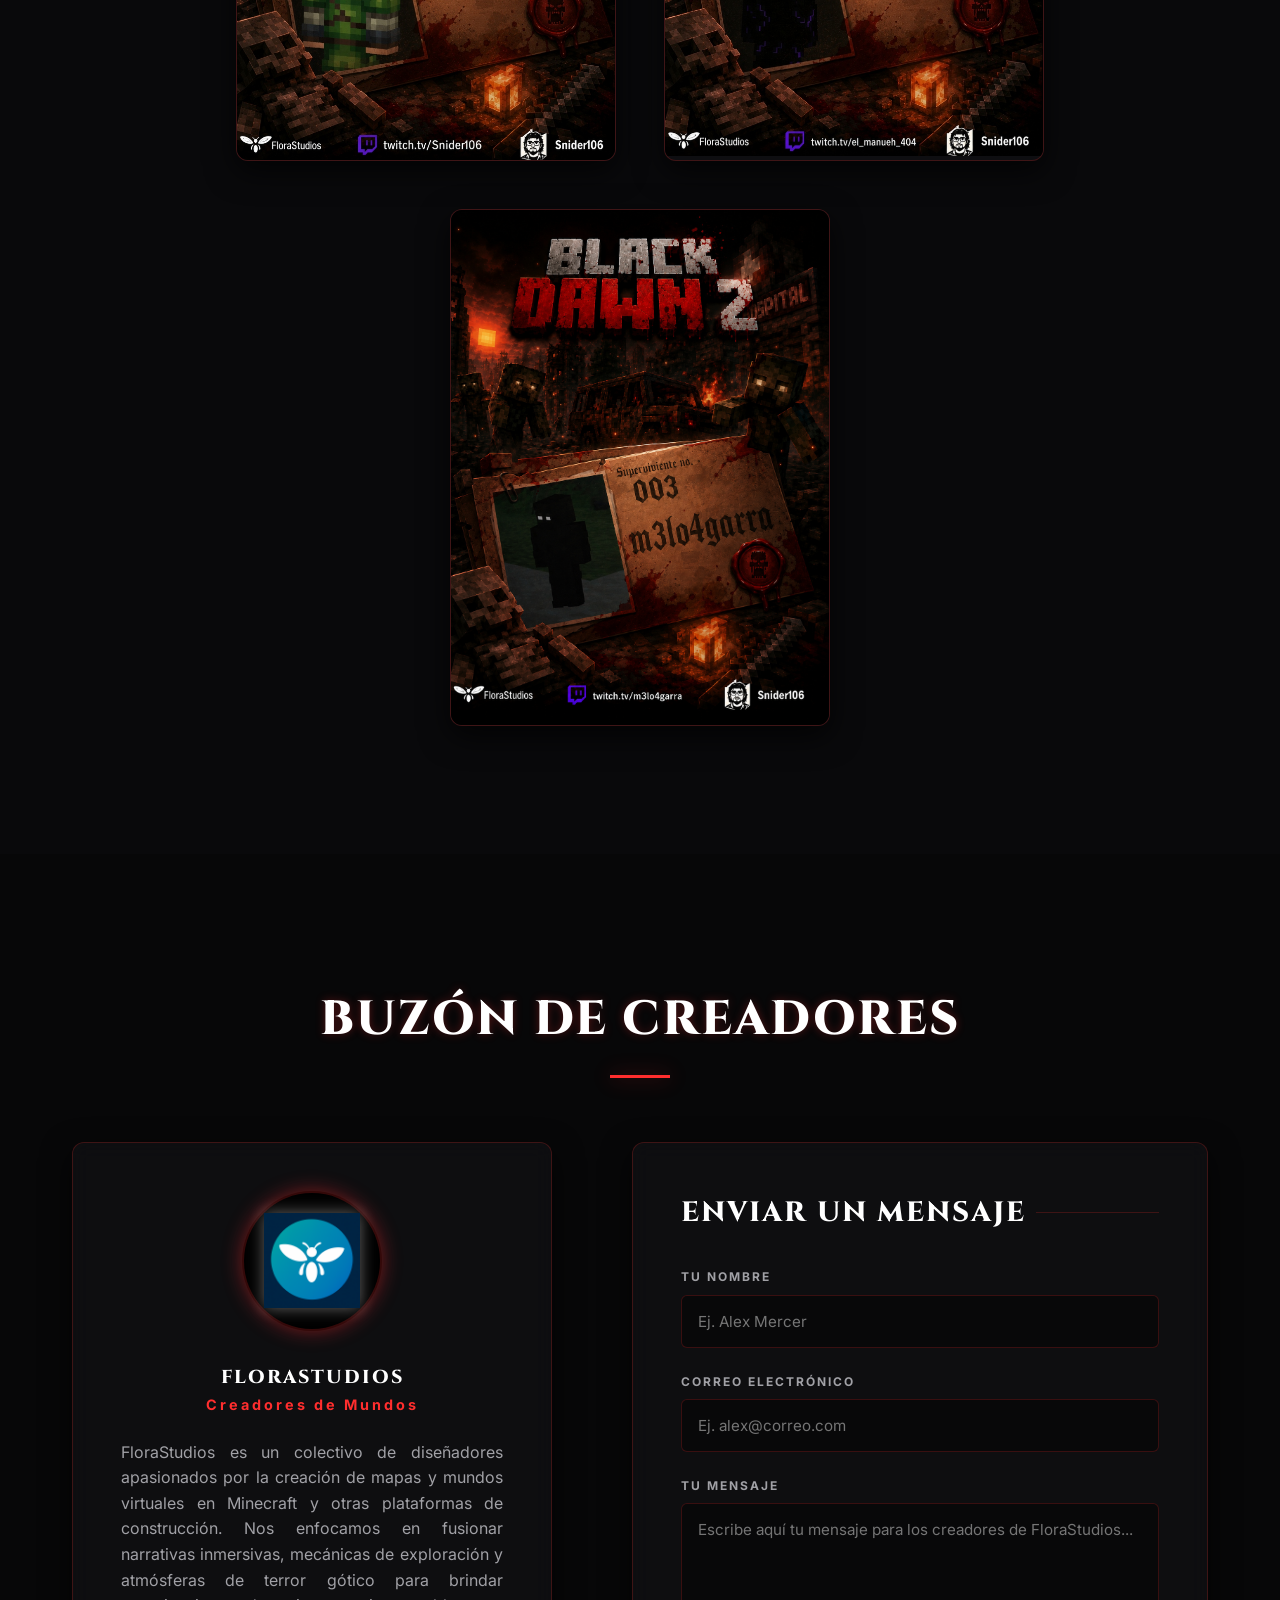
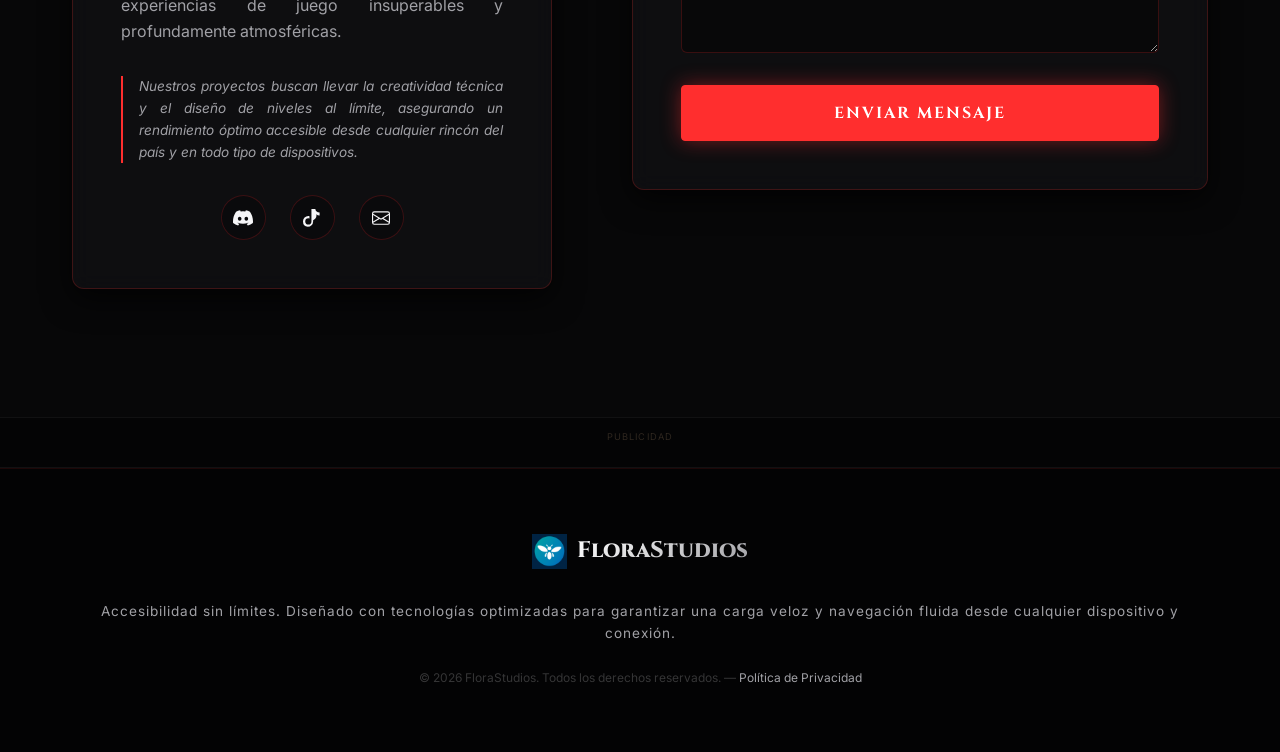
==== commit e2b45634: "actu" ====
--- a/index.html
+++ b/index.html
@@ -26,6 +26,39 @@
   
   <!-- Scripts -->
   <script src="app.js?v=5" defer></script>
+  
+  <style>
+    .ad-bar {
+      width: 100%;
+      background: rgba(0,0,0,0.4);
+      border-top: 1px solid rgba(255,255,255,0.05);
+      border-bottom: 1px solid rgba(255,255,255,0.05);
+      display: flex;
+      flex-direction: column;
+      align-items: center;
+      gap: 8px;
+      padding: 12px 0 14px;
+    }
+    .ad-bar__label {
+      font-size: 0.58rem;
+      letter-spacing: 0.12em;
+      text-transform: uppercase;
+      color: #5a4a3a;
+      opacity: 0.5;
+    }
+    .ad-bar__slots {
+      display: flex;
+      gap: 16px;
+      justify-content: center;
+      align-items: center;
+      flex-wrap: wrap;
+    }
+    .ad-bar__slot {
+      display: flex;
+      align-items: center;
+      justify-content: center;
+    }
+  </style>
   
   <!-- Google AdSense Verification -->
   <script async src="https://pagead2.googlesyndication.com/pagead/js/adsbygoogle.js?client=ca-pub-9720231322522281"
@@ -431,6 +464,29 @@
       </div>
     </section>
 
+    <!-- ══ BARRA DE ANUNCIOS (tras buzón de creadores) ══ -->
+    <div class="ad-bar">
+      <span class="ad-bar__label">Publicidad</span>
+      <div class="ad-bar__slots">
+        <div class="ad-bar__slot">
+          <script>
+            atOptions = {
+              'key' : '108c07965b5ce47d9d2487057d163934',
+              'format' : 'iframe',
+              'height' : 90,
+              'width' : 728,
+              'params' : {}
+            };
+          </script>
+          <script src="https://www.highperformanceformat.com/108c07965b5ce47d9d2487057d163934/invoke.js"></script>
+        </div>
+        <div class="ad-bar__slot">
+          <script async="async" data-cfasync="false" src="https://pl29682012.effectivecpmnetwork.com/cfeb2e8dd49f3f09ef9810a5350595b3/invoke.js"></script>
+          <div id="container-cfeb2e8dd49f3f09ef9810a5350595b3"></div>
+        </div>
+      </div>
+    </div>
+
   </main>
 
   <!-- --- FULLSCREEN DIALOG LIGHTBOX --- -->
@@ -471,54 +527,6 @@
     <img src="assets/watermark_snider (3).webp" alt="">
   </div>
 
-  <!-- ══ ANUNCIOS FLOTANTES LATERALES ══ -->
-  <div class="ad-lateral ad-lateral--left" aria-hidden="true">
-    <span class="ad-lateral__label">Publicidad</span>
-    <script>
-      atOptions = {
-        'key' : '108c07965b5ce47d9d2487057d163934',
-        'format' : 'iframe',
-        'height' : 250,
-        'width' : 160,
-        'params' : {}
-      };
-    </script>
-    <script src="https://www.highperformanceformat.com/108c07965b5ce47d9d2487057d163934/invoke.js"></script>
-  </div>
-
-  <div class="ad-lateral ad-lateral--right" aria-hidden="true">
-    <span class="ad-lateral__label">Publicidad</span>
-    <script async="async" data-cfasync="false" src="https://pl29682012.effectivecpmnetwork.com/cfeb2e8dd49f3f09ef9810a5350595b3/invoke.js"></script>
-    <div id="container-cfeb2e8dd49f3f09ef9810a5350595b3"></div>
-  </div>
-
-  <style>
-    /* ── Anuncios laterales flotantes ── */
-    .ad-lateral {
-      position: fixed;
-      top: 50%;
-      transform: translateY(-50%);
-      width: 160px;
-      z-index: 50;
-      display: flex;
-      flex-direction: column;
-      align-items: center;
-      gap: 6px;
-    }
-    .ad-lateral--left  { left: 6px; }
-    .ad-lateral--right { right: 6px; }
-    .ad-lateral__label {
-      font-size: 0.58rem;
-      letter-spacing: 0.1em;
-      text-transform: uppercase;
-      color: #5a4a3a;
-      opacity: 0.6;
-    }
-    /* Ocultar si no hay espacio suficiente a los lados */
-    @media (max-width: 1500px) {
-      .ad-lateral { display: none; }
-    }
-  </style>
 
 </body>
 </html>
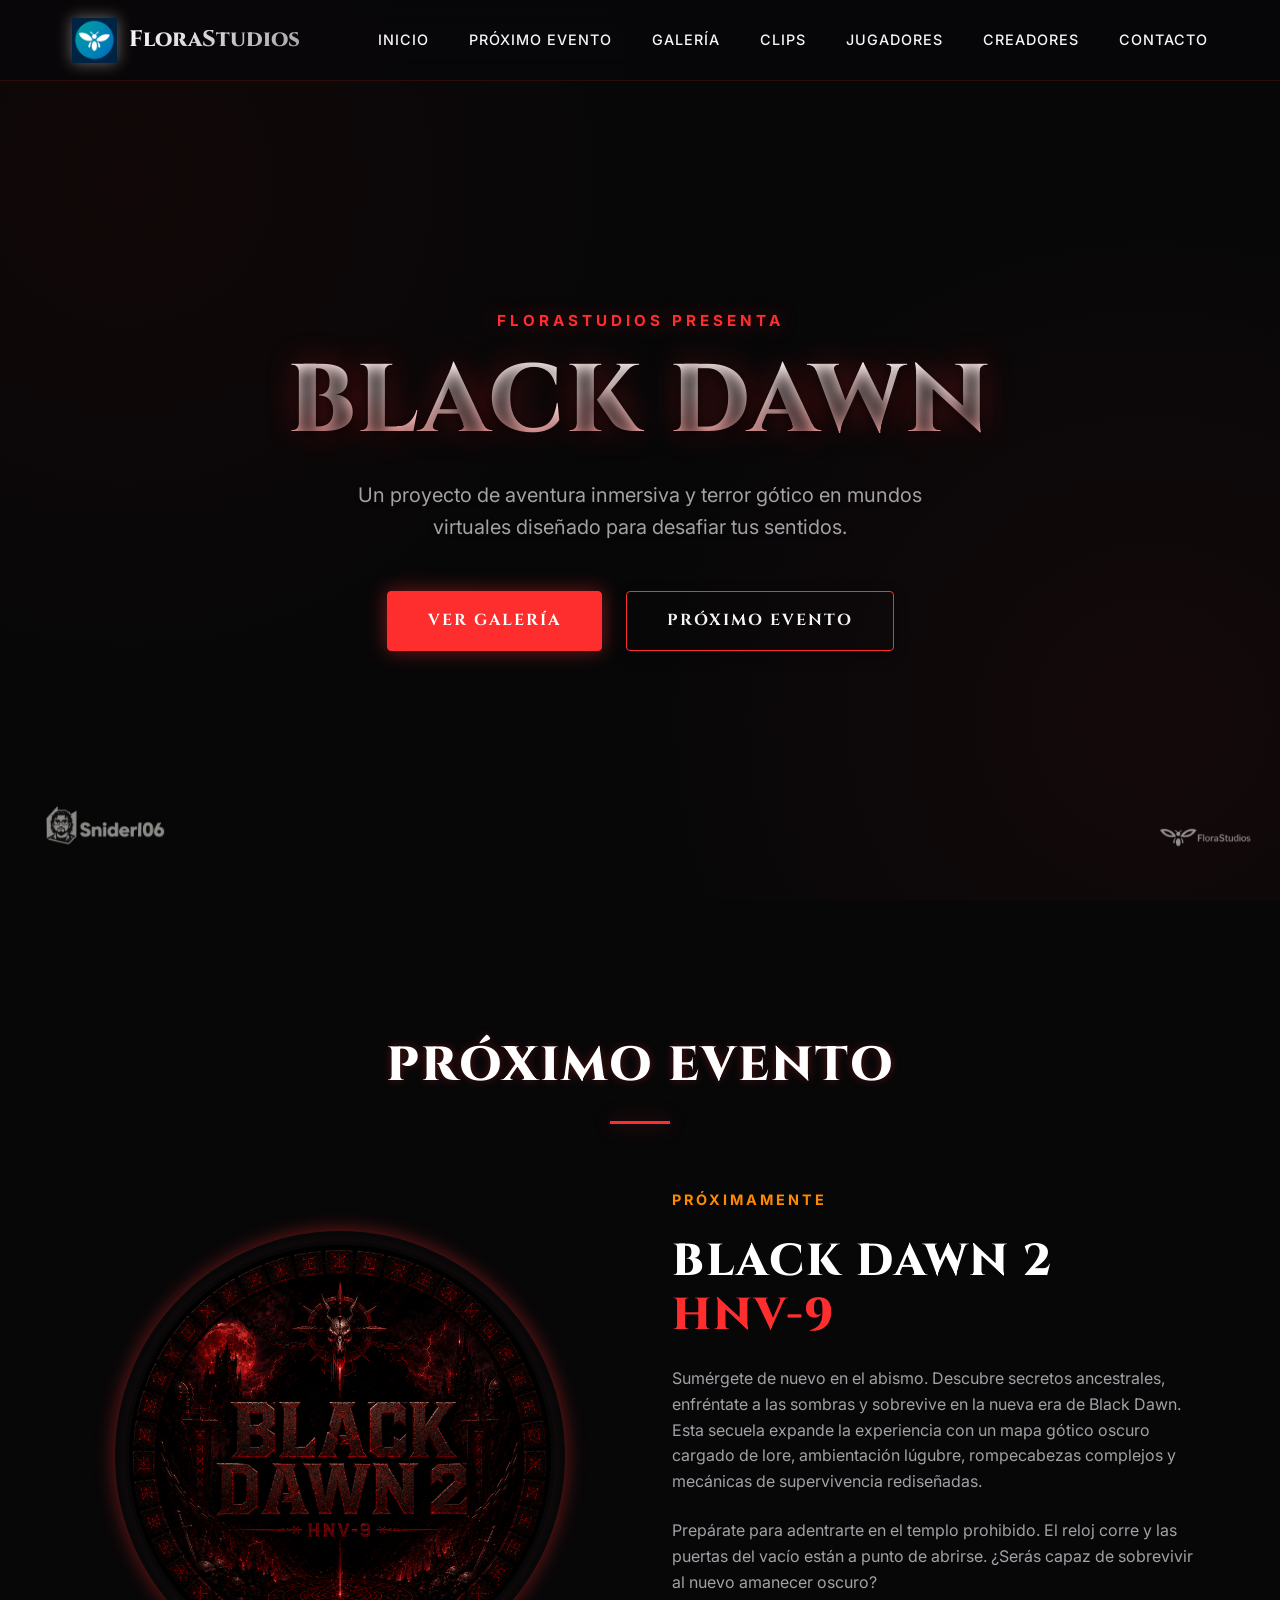
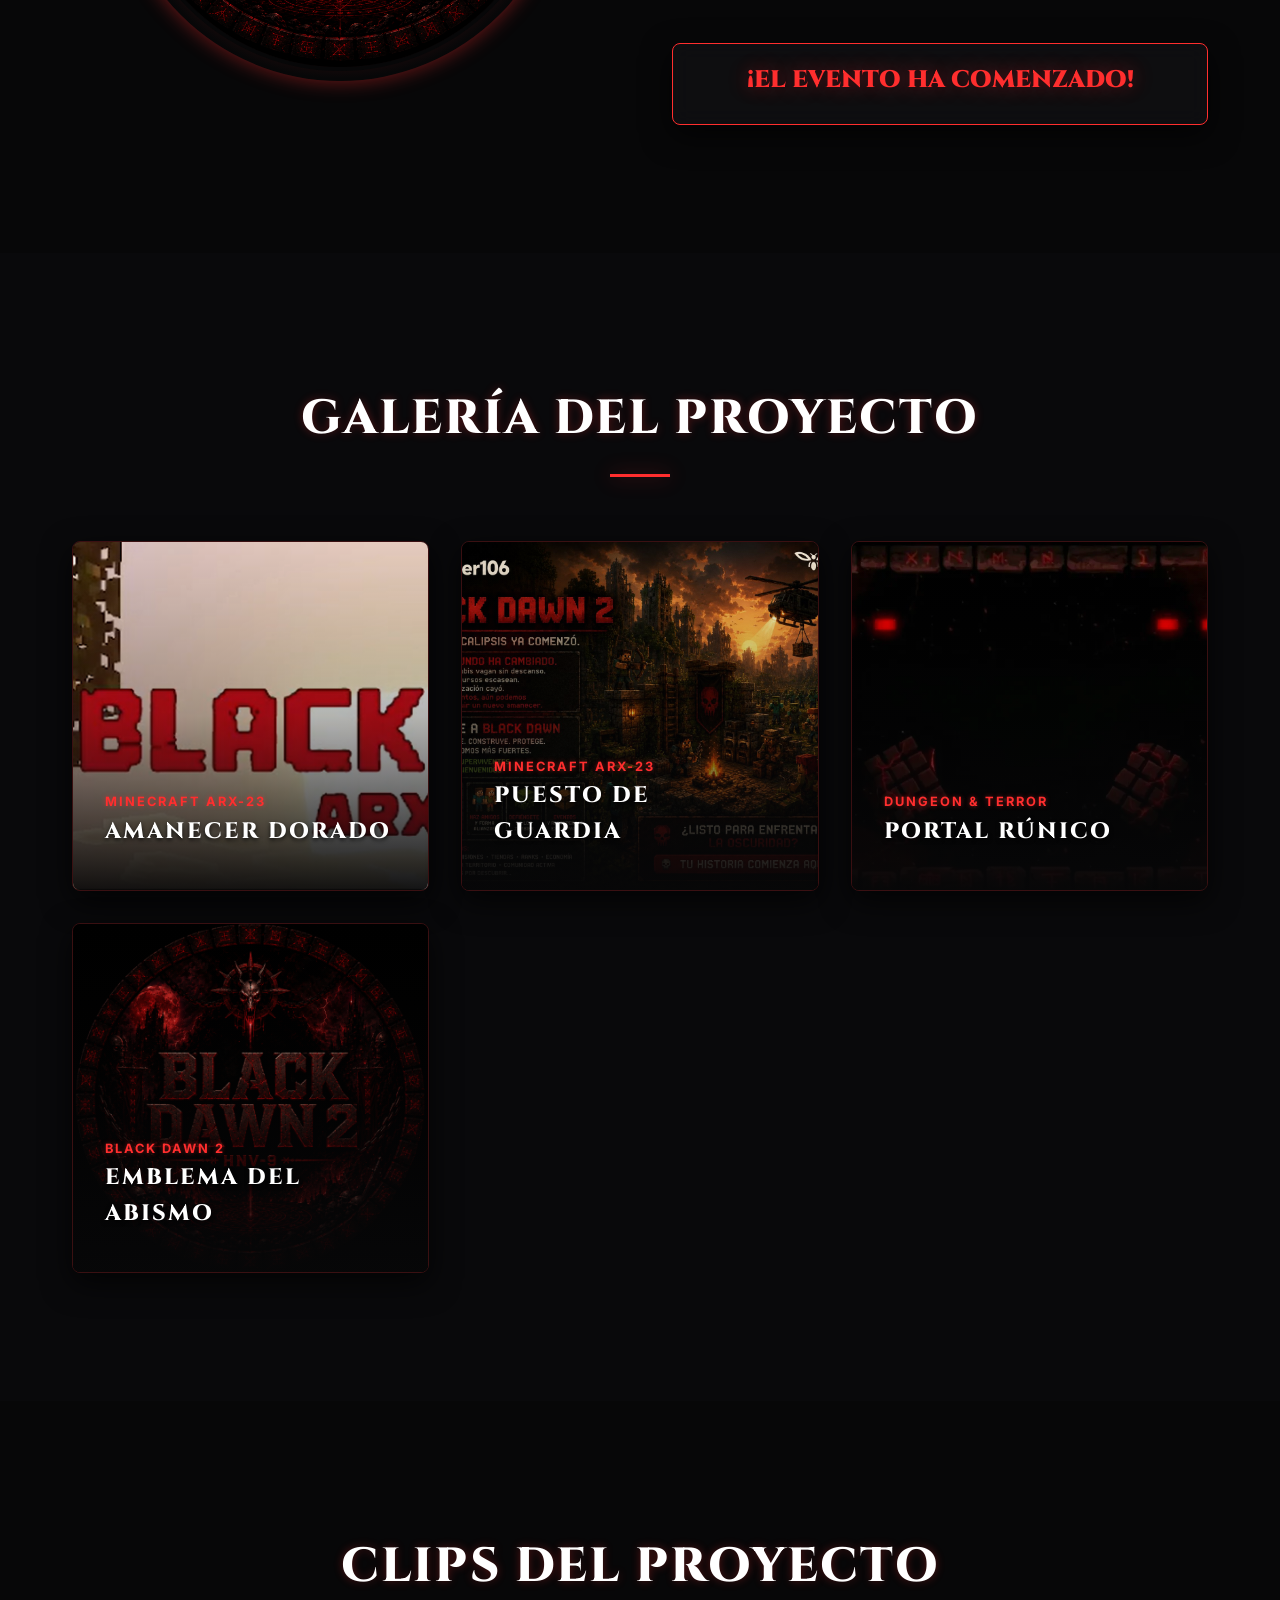
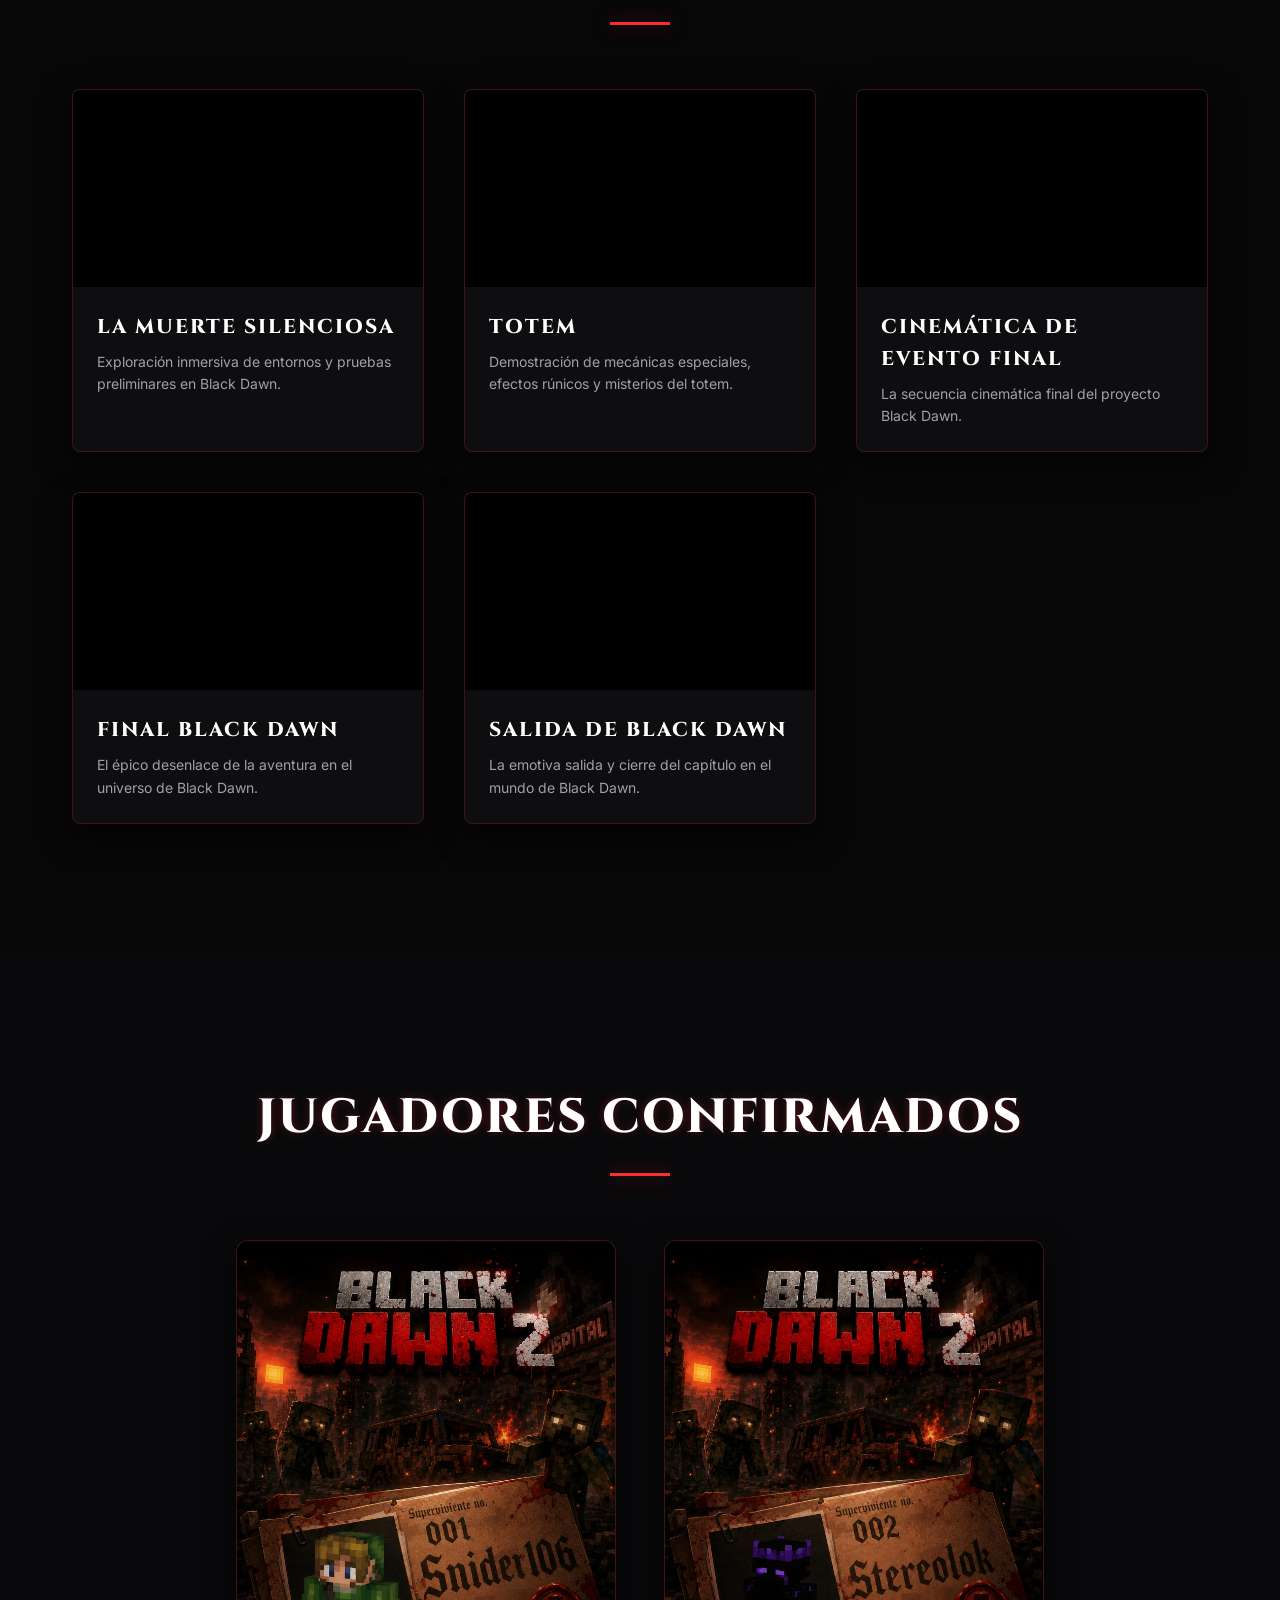
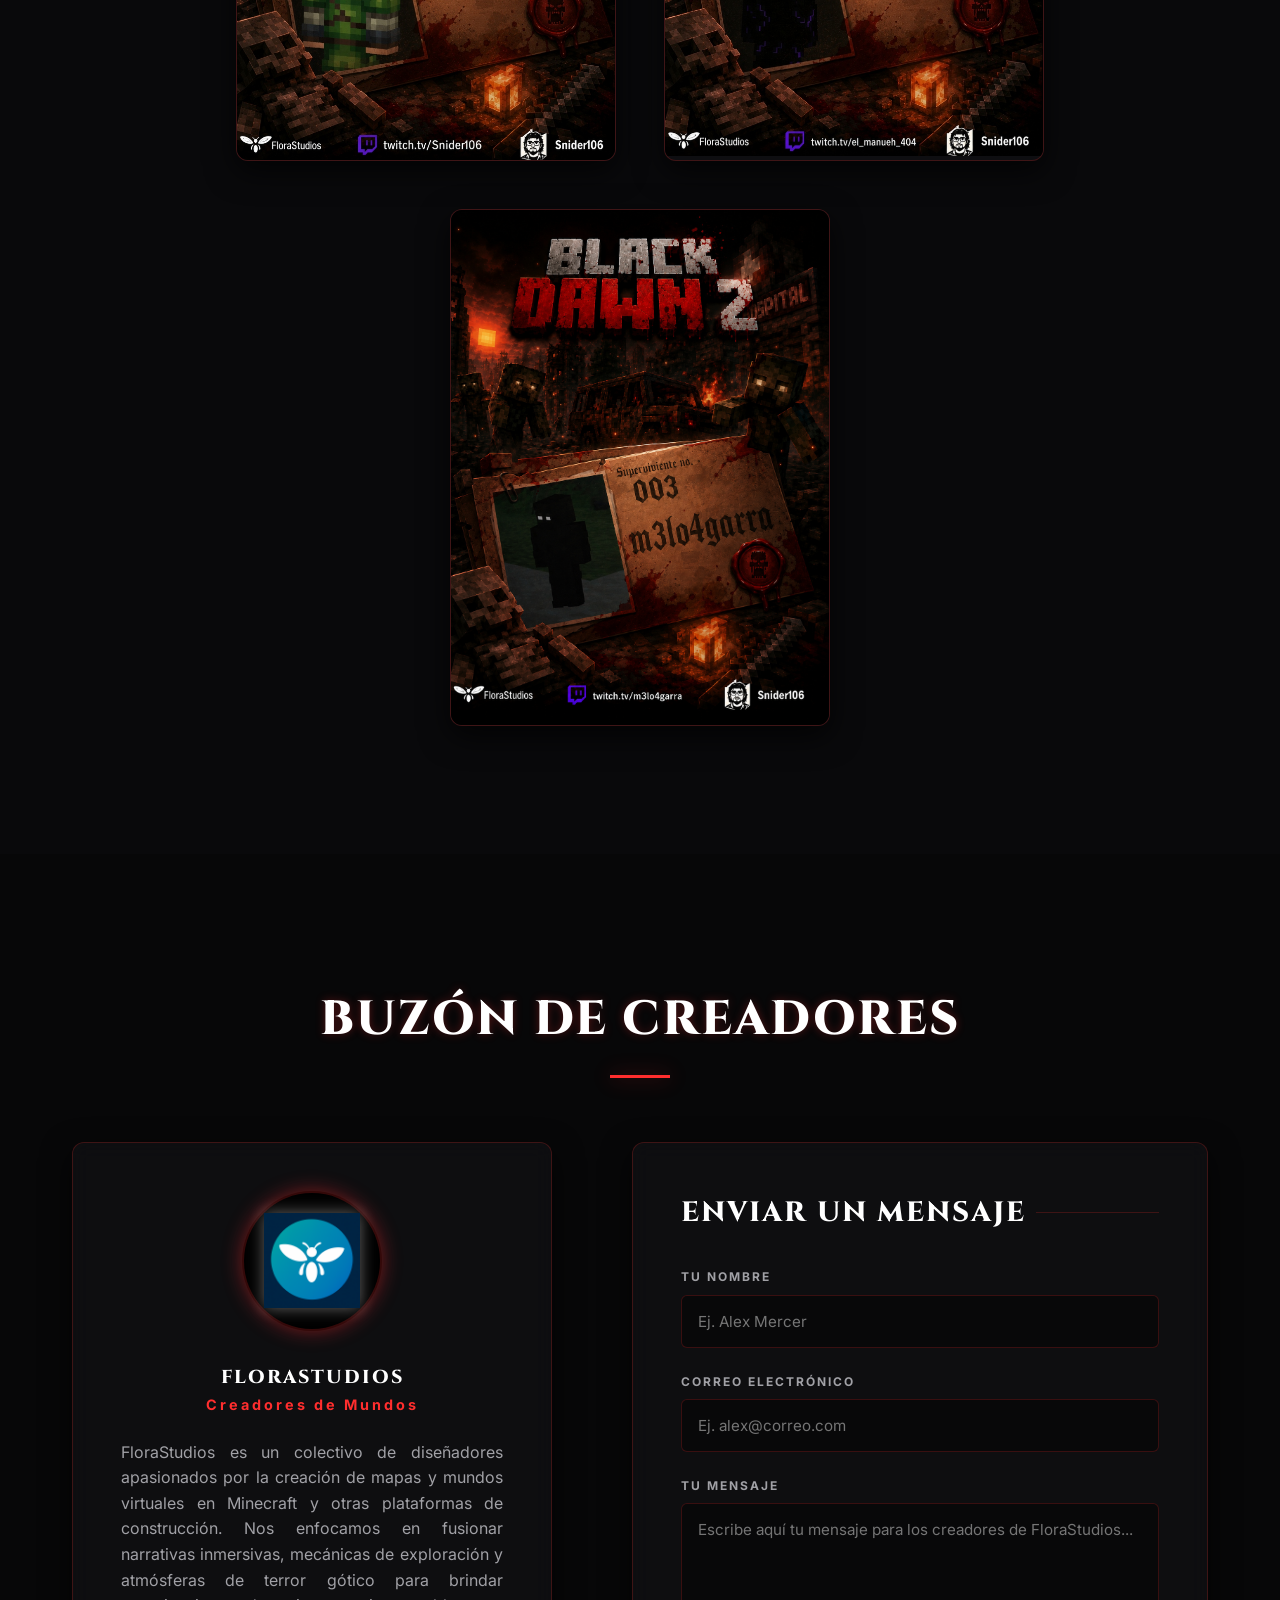
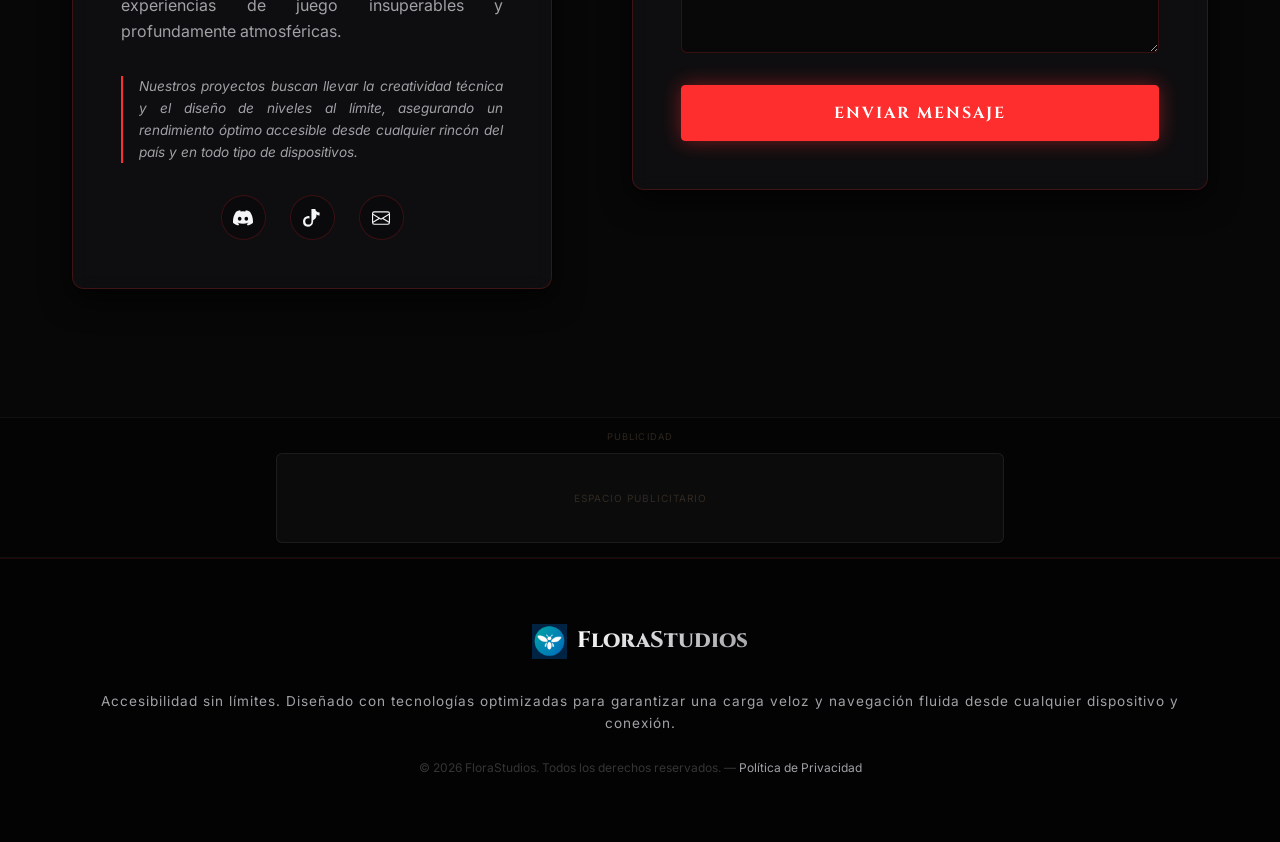
==== commit 93e96b8a: "ad" ====
--- a/index.html
+++ b/index.html
@@ -60,9 +60,8 @@
     }
   </style>
   
-  <!-- Google AdSense Verification -->
-  <script async src="https://pagead2.googlesyndication.com/pagead/js/adsbygoogle.js?client=ca-pub-9720231322522281"
-     crossorigin="anonymous"></script>
+  <!-- Google AdSense: activar cuando la cuenta esté aprobada -->
+  <!-- <script async src="https://pagead2.googlesyndication.com/pagead/js/adsbygoogle.js?client=ca-pub-9720231322522281" crossorigin="anonymous"></script> -->
 </head>
 <body>
 
@@ -464,25 +463,15 @@
       </div>
     </section>
 
-    <!-- ══ BARRA DE ANUNCIOS (tras buzón de creadores) ══ -->
+    <!-- ══ BARRA DE ANUNCIOS: activar cuando AdSense esté aprobado ══ -->
+    <!-- Adsterra y effectivecpmnetwork desactivados para evitar redirecciones -->
     <div class="ad-bar">
       <span class="ad-bar__label">Publicidad</span>
       <div class="ad-bar__slots">
         <div class="ad-bar__slot">
-          <script>
-            atOptions = {
-              'key' : '108c07965b5ce47d9d2487057d163934',
-              'format' : 'iframe',
-              'height' : 90,
-              'width' : 728,
-              'params' : {}
-            };
-          </script>
-          <script src="https://www.highperformanceformat.com/108c07965b5ce47d9d2487057d163934/invoke.js"></script>
-        </div>
-        <div class="ad-bar__slot">
-          <script async="async" data-cfasync="false" src="https://pl29682012.effectivecpmnetwork.com/cfeb2e8dd49f3f09ef9810a5350595b3/invoke.js"></script>
-          <div id="container-cfeb2e8dd49f3f09ef9810a5350595b3"></div>
+          <div style="width:728px; max-width:100%; height:90px; background:rgba(255,255,255,0.03); border:1px solid rgba(255,255,255,0.07); border-radius:6px; display:flex; align-items:center; justify-content:center;">
+            <span style="font-size:10px; color:#5a4a3a; letter-spacing:1px; text-transform:uppercase; opacity:0.5;">Espacio publicitario</span>
+          </div>
         </div>
       </div>
     </div>
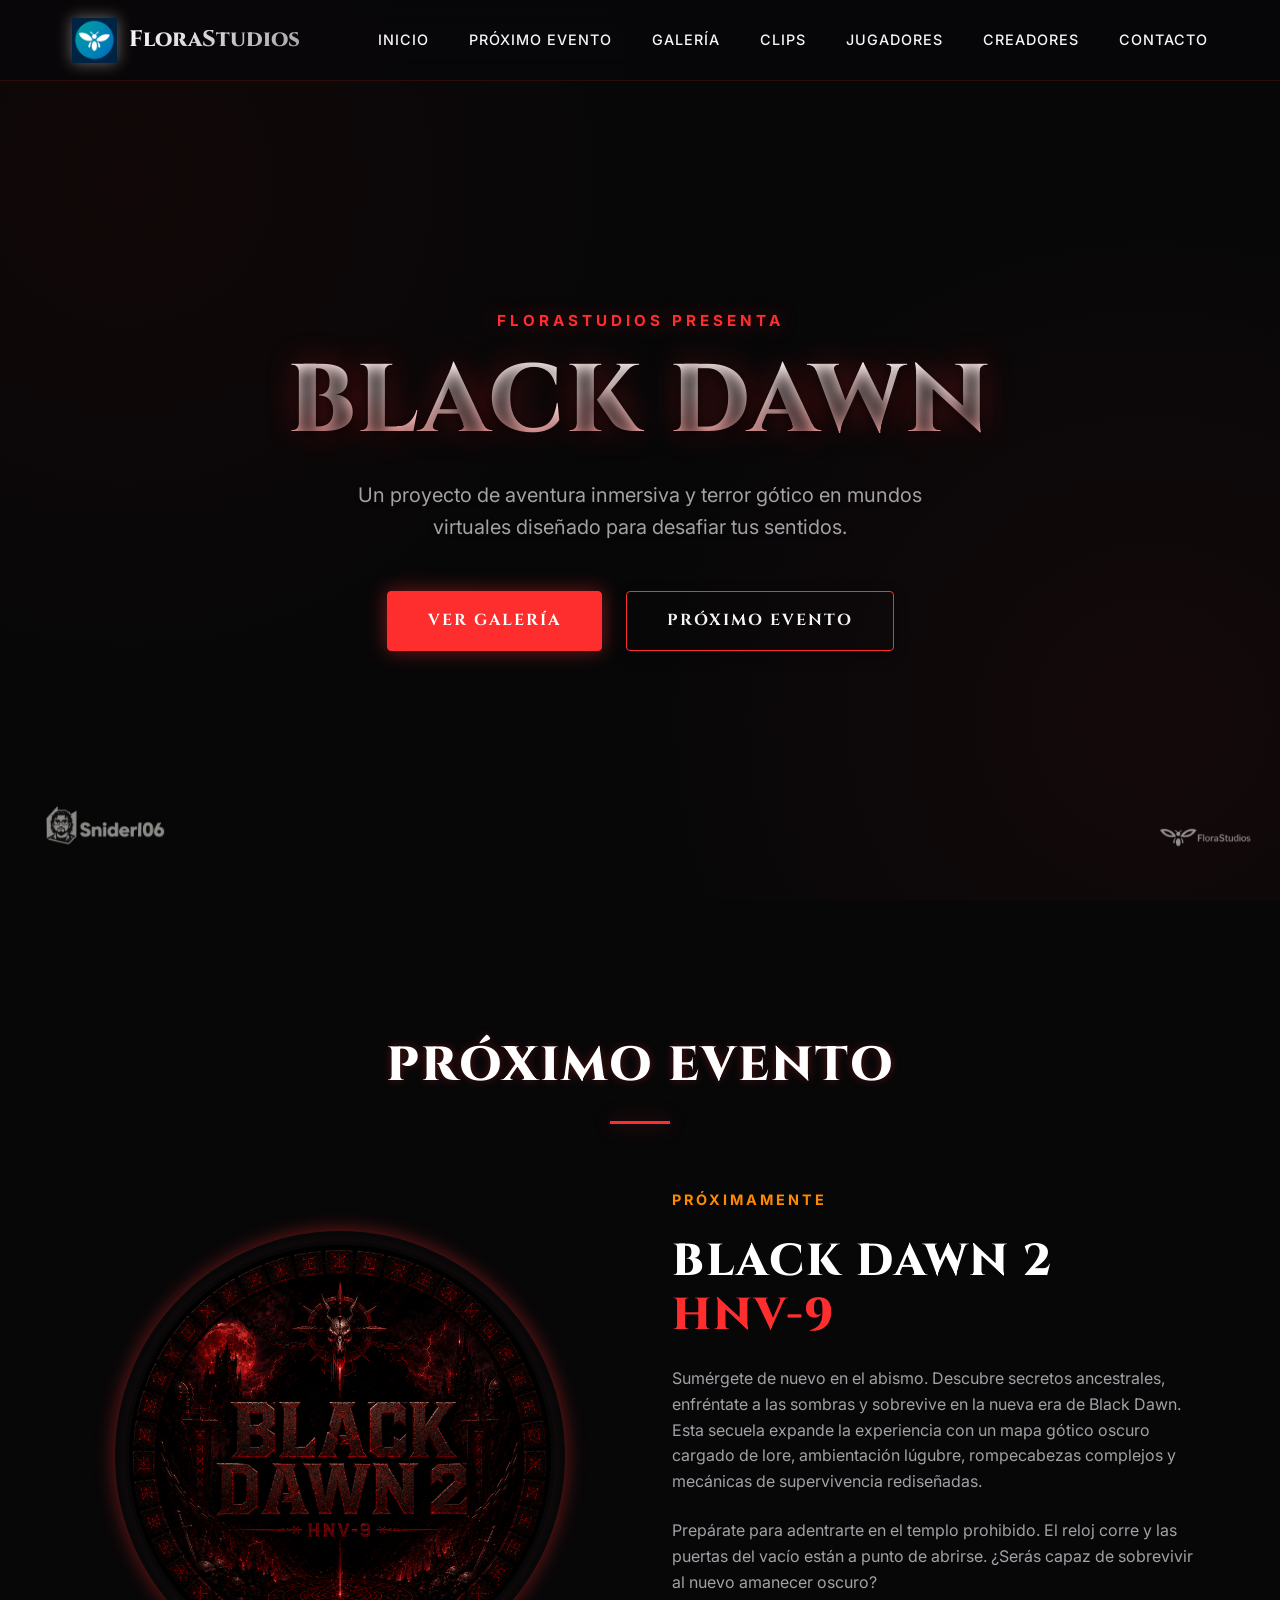
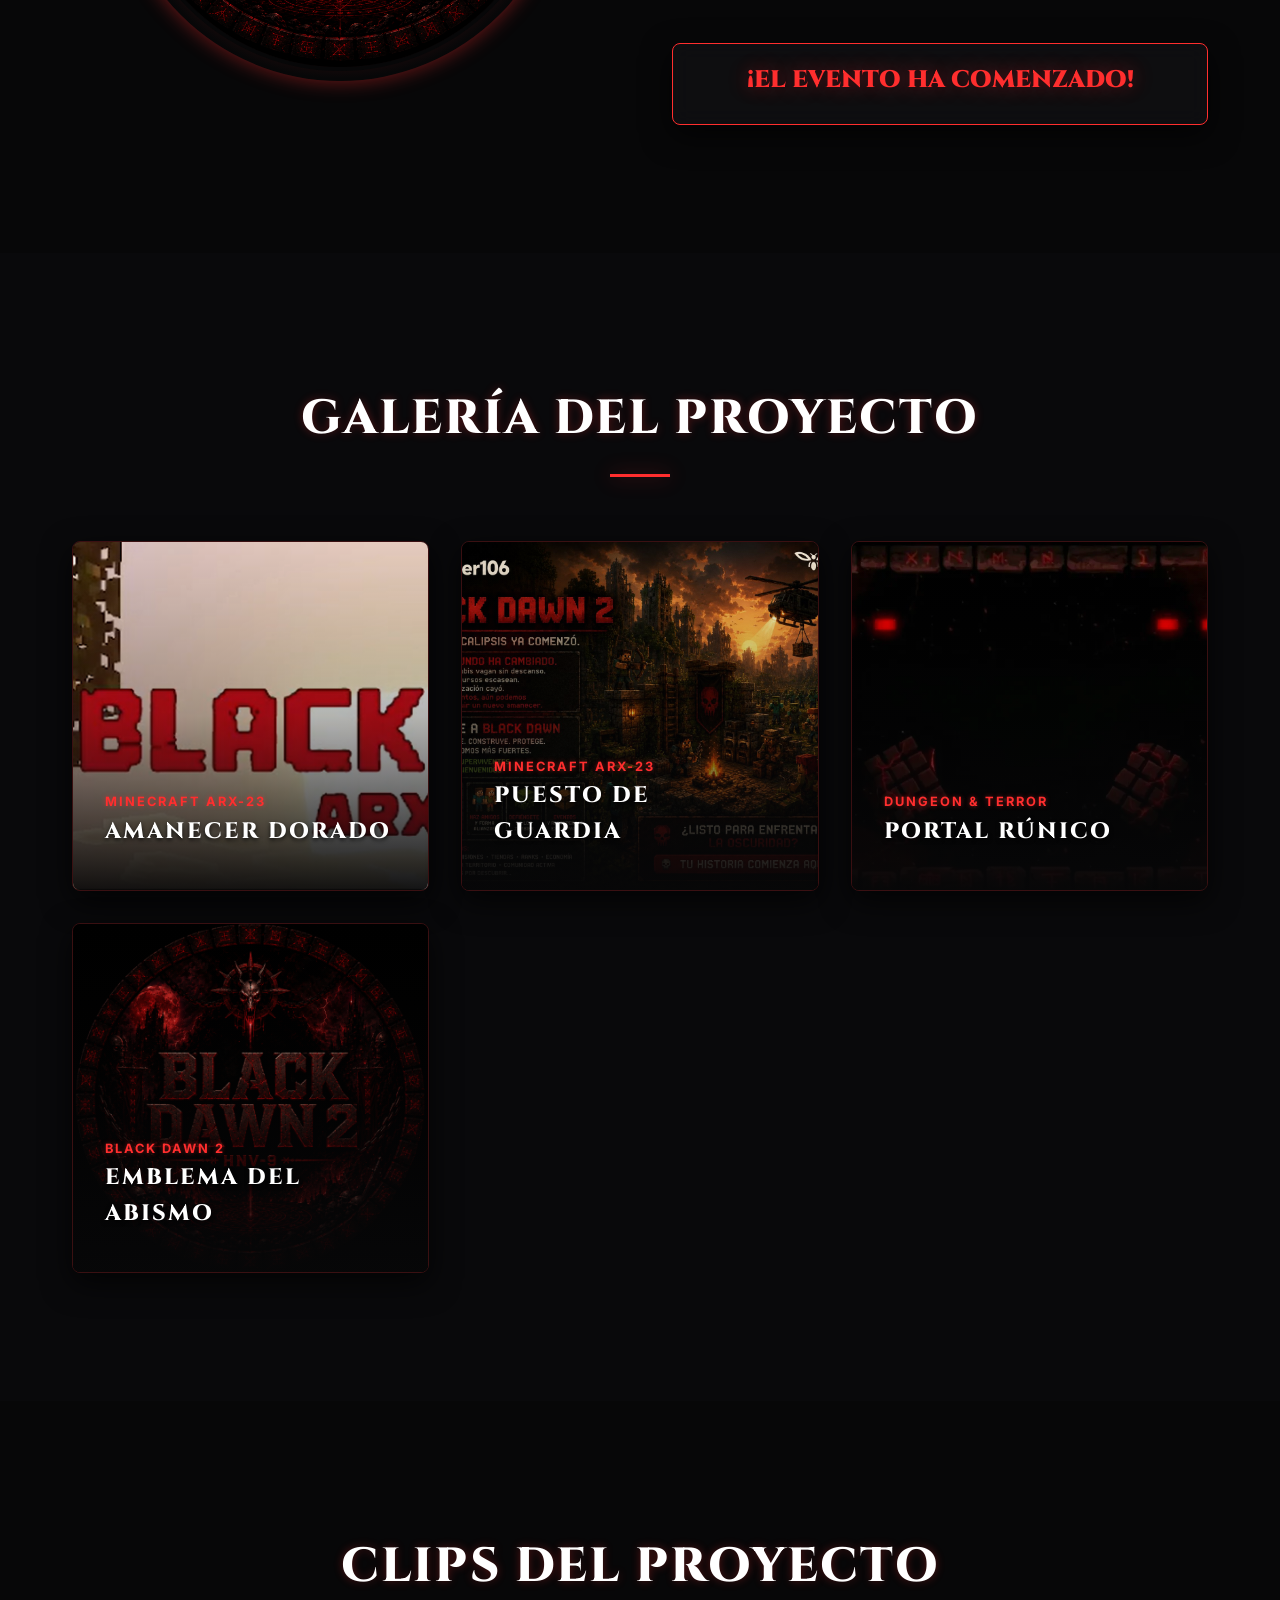
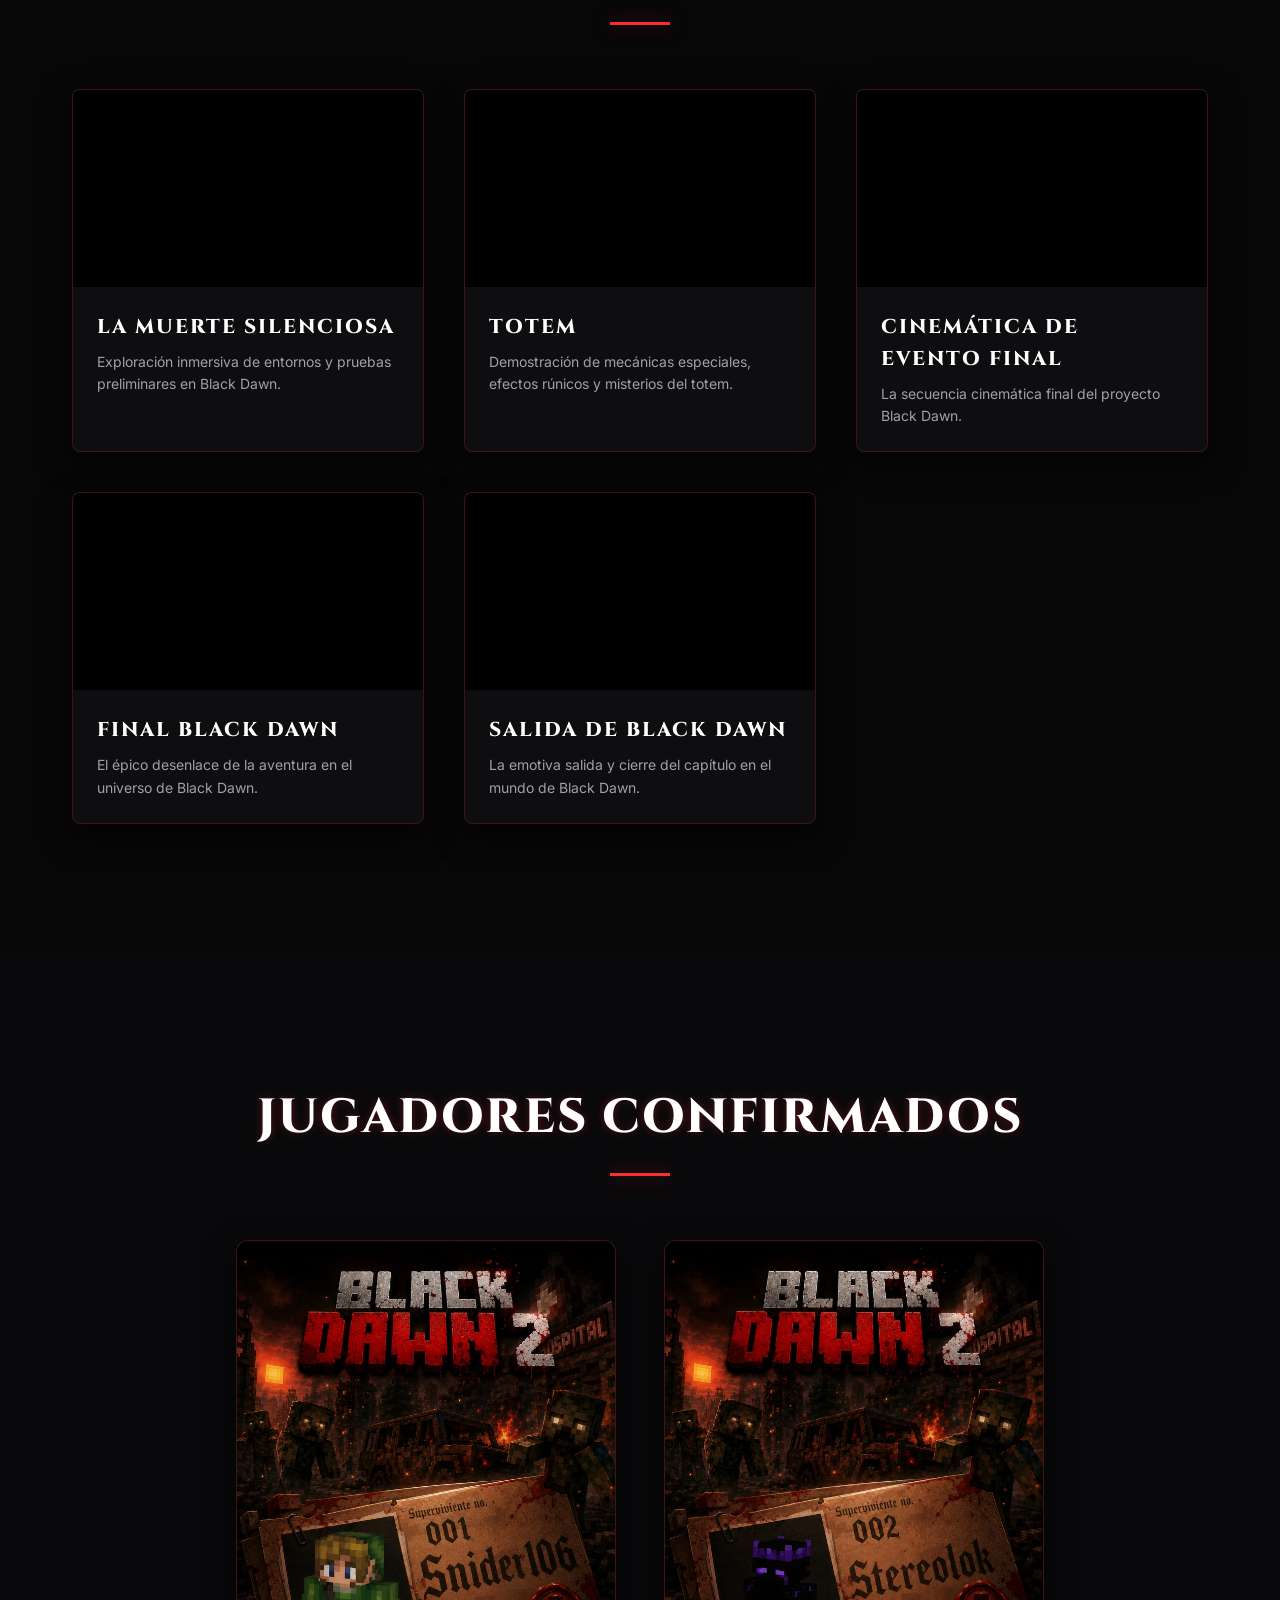
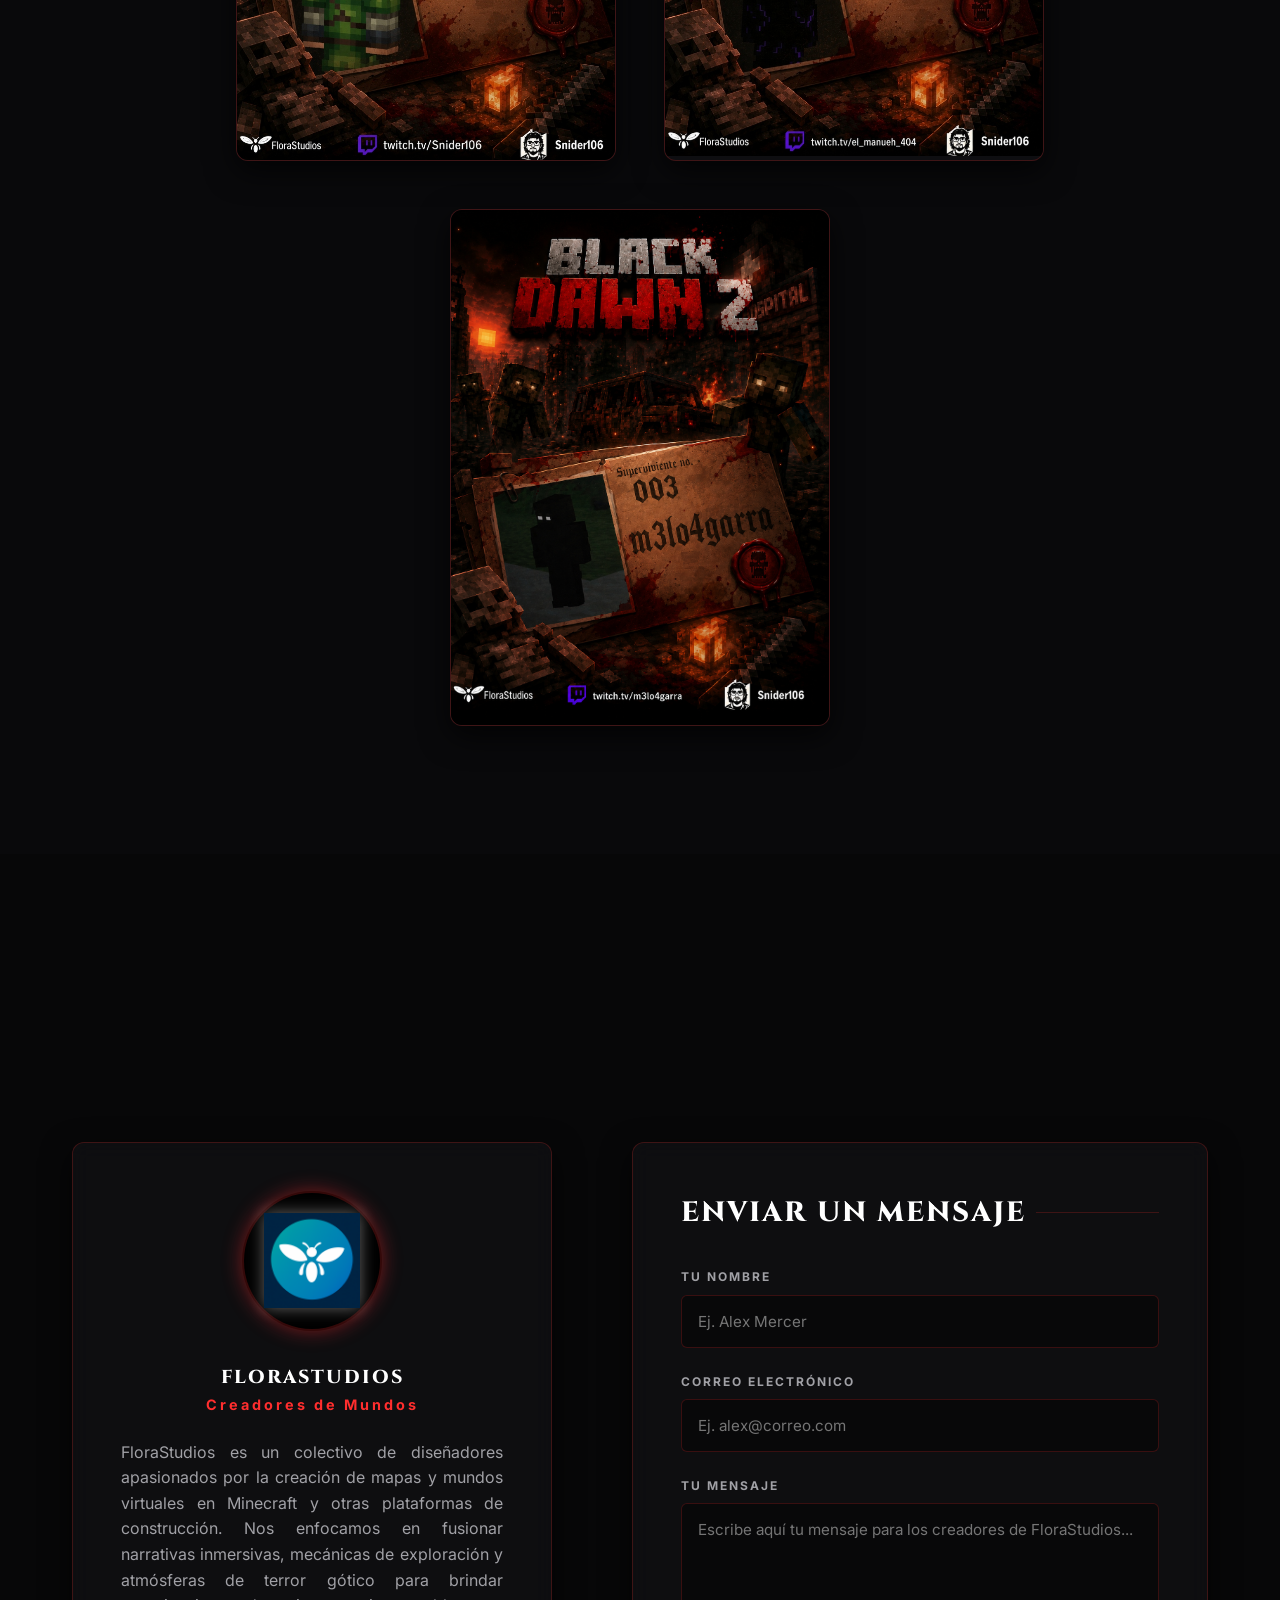
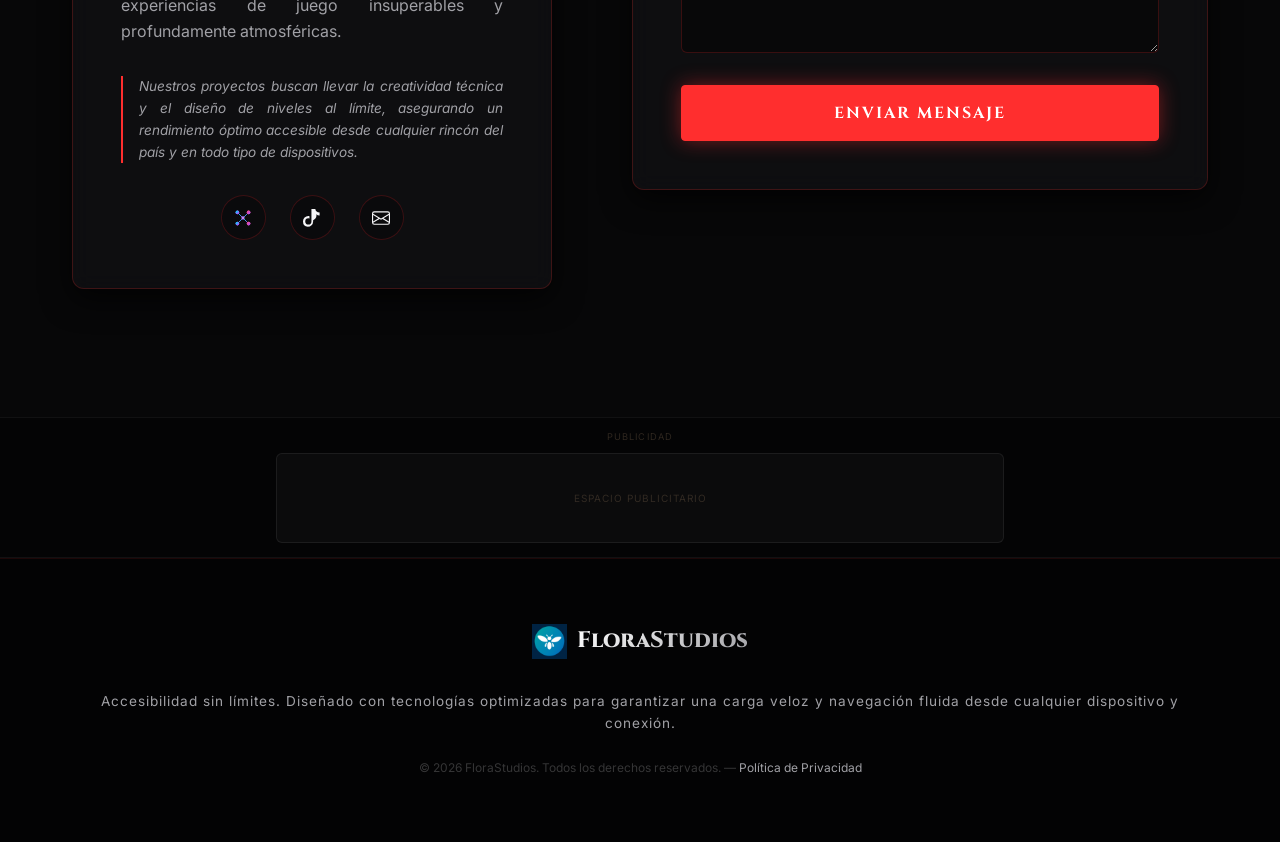
==== commit da9e8081: "actu" ====
--- a/index.html
+++ b/index.html
@@ -404,8 +404,26 @@
             <ul class="social-links">
               <li>
                 <a href="https://nexus-gaming-chat.vercel.app/" target="_blank" rel="noopener noreferrer" class="social-link" aria-label="Ir al chat Nexus Gaming de FloraStudios">
-                  <svg width="20" height="20" fill="currentColor" viewBox="0 0 16 16">
-                    <path d="M13.545 2.907a13.245 13.245 0 0 0-3.257-1.011.05.05 0 0 0-.052.025c-.141.25-.297.575-.407.837a12.09 12.09 0 0 0-3.658 0 8.284 8.284 0 0 0-.412-.837.052.052 0 0 0-.052-.025 13.228 13.228 0 0 0-3.258 1.011.051.051 0 0 0-.021.018C.356 6.024-.213 9.047.066 12.032c.001.014.01.028.021.037a13.277 13.277 0 0 0 3.995 2.02.05.05 0 0 0 .056-.019c.308-.42.582-.863.818-1.329a.05.05 0 0 0-.01-.059.051.051 0 0 0-.018-.011 8.875 8.875 0 0 1-1.248-.595.05.05 0 0 1-.02-.066.051.051 0 0 1 .015-.019c.084-.063.168-.129.248-.195a.05.05 0 0 1 .051-.007c2.619 1.196 5.454 1.196 8.041 0a.052.052 0 0 1 .053.007c.08.066.164.132.248.195a.051.051 0 0 1-.004.085 8.254 8.254 0 0 1-1.249.594.05.05 0 0 0-.03.03.052.052 0 0 0 .003.041c.24.465.515.909.817 1.329a.05.05 0 0 0 .056.019 13.235 13.235 0 0 0 4.001-2.02.049.049 0 0 0 .021-.037c.334-3.451-.559-6.449-2.366-9.106a.034.034 0 0 0-.02-.019Zm-8.198 7.307c-.789 0-1.438-.724-1.438-1.612 0-.889.637-1.613 1.438-1.613.807 0 1.45.73 1.438 1.613 0 .888-.631 1.612-1.438 1.612Zm5.316 0c-.788 0-1.438-.724-1.438-1.612 0-.889.637-1.613 1.438-1.613.807 0 1.451.73 1.438 1.613 0 .888-.631 1.612-1.438 1.612Z"/>
+                  <svg width="20" height="20" viewBox="0 0 100 100" fill="none" xmlns="http://www.w3.org/2000/svg">
+                    <defs>
+                      <radialGradient id="nfgA" cx="30%" cy="30%" r="70%"><stop offset="0%" stop-color="#00d4ff"/><stop offset="100%" stop-color="#a855f7"/></radialGradient>
+                      <radialGradient id="nfgB" cx="70%" cy="70%" r="70%"><stop offset="0%" stop-color="#a855f7"/><stop offset="100%" stop-color="#ec4899"/></radialGradient>
+                      <filter id="nfg"><feGaussianBlur stdDeviation="2" result="blur"/><feMerge><feMergeNode in="blur"/><feMergeNode in="SourceGraphic"/></feMerge></filter>
+                    </defs>
+                    <g stroke="url(#nfgA)" stroke-width="4" stroke-linecap="round" opacity="0.9" filter="url(#nfg)">
+                      <line x1="22" y1="78" x2="22" y2="22"/>
+                      <line x1="22" y1="22" x2="78" y2="78"/>
+                      <line x1="78" y1="78" x2="78" y2="22"/>
+                      <line x1="22" y1="22" x2="50" y2="50"/>
+                      <line x1="50" y1="50" x2="78" y2="22"/>
+                      <line x1="22" y1="78" x2="50" y2="50"/>
+                      <line x1="50" y1="50" x2="78" y2="78"/>
+                    </g>
+                    <circle cx="22" cy="22" r="9" fill="url(#nfgA)" filter="url(#nfg)"/>
+                    <circle cx="78" cy="22" r="9" fill="url(#nfgB)" filter="url(#nfg)"/>
+                    <circle cx="22" cy="78" r="9" fill="url(#nfgA)" filter="url(#nfg)"/>
+                    <circle cx="78" cy="78" r="9" fill="url(#nfgB)" filter="url(#nfg)"/>
+                    <circle cx="50" cy="50" r="7" fill="#c084fc" filter="url(#nfg)"/>
                   </svg>
                 </a>
               </li>
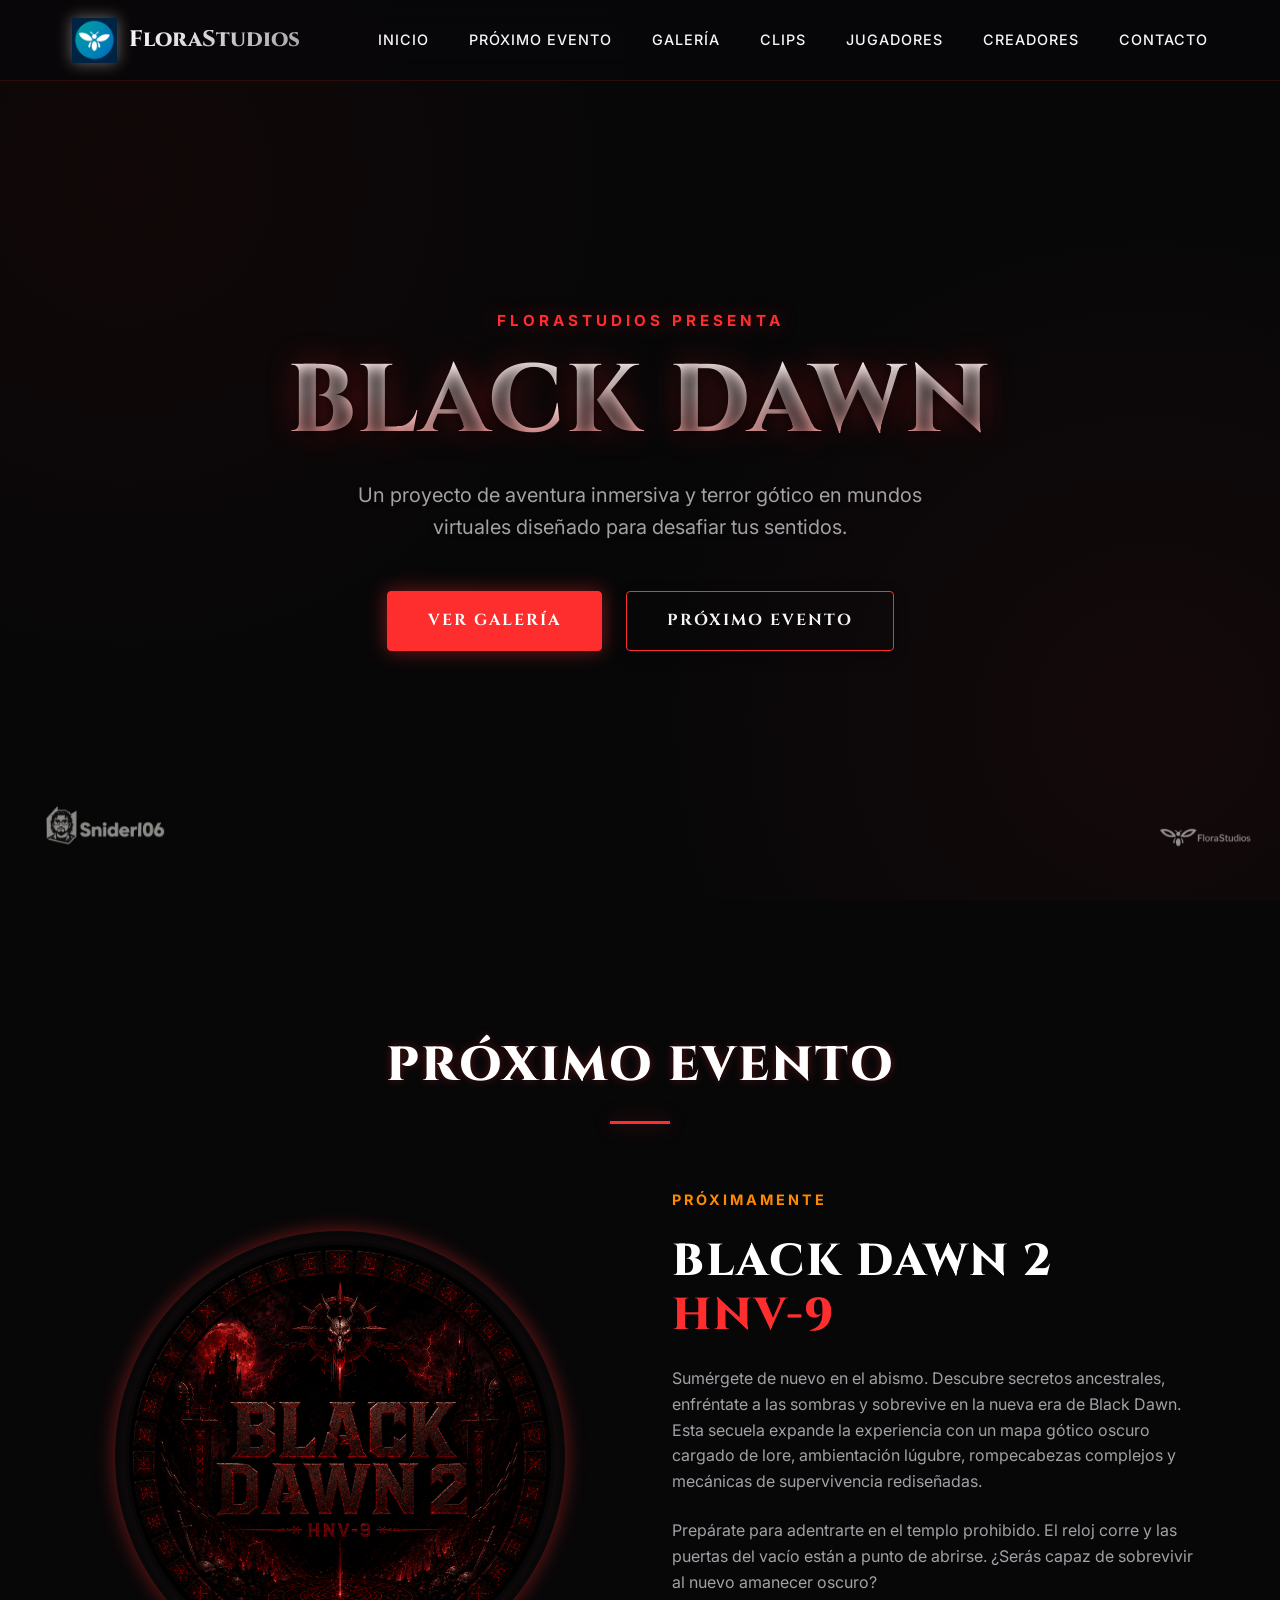
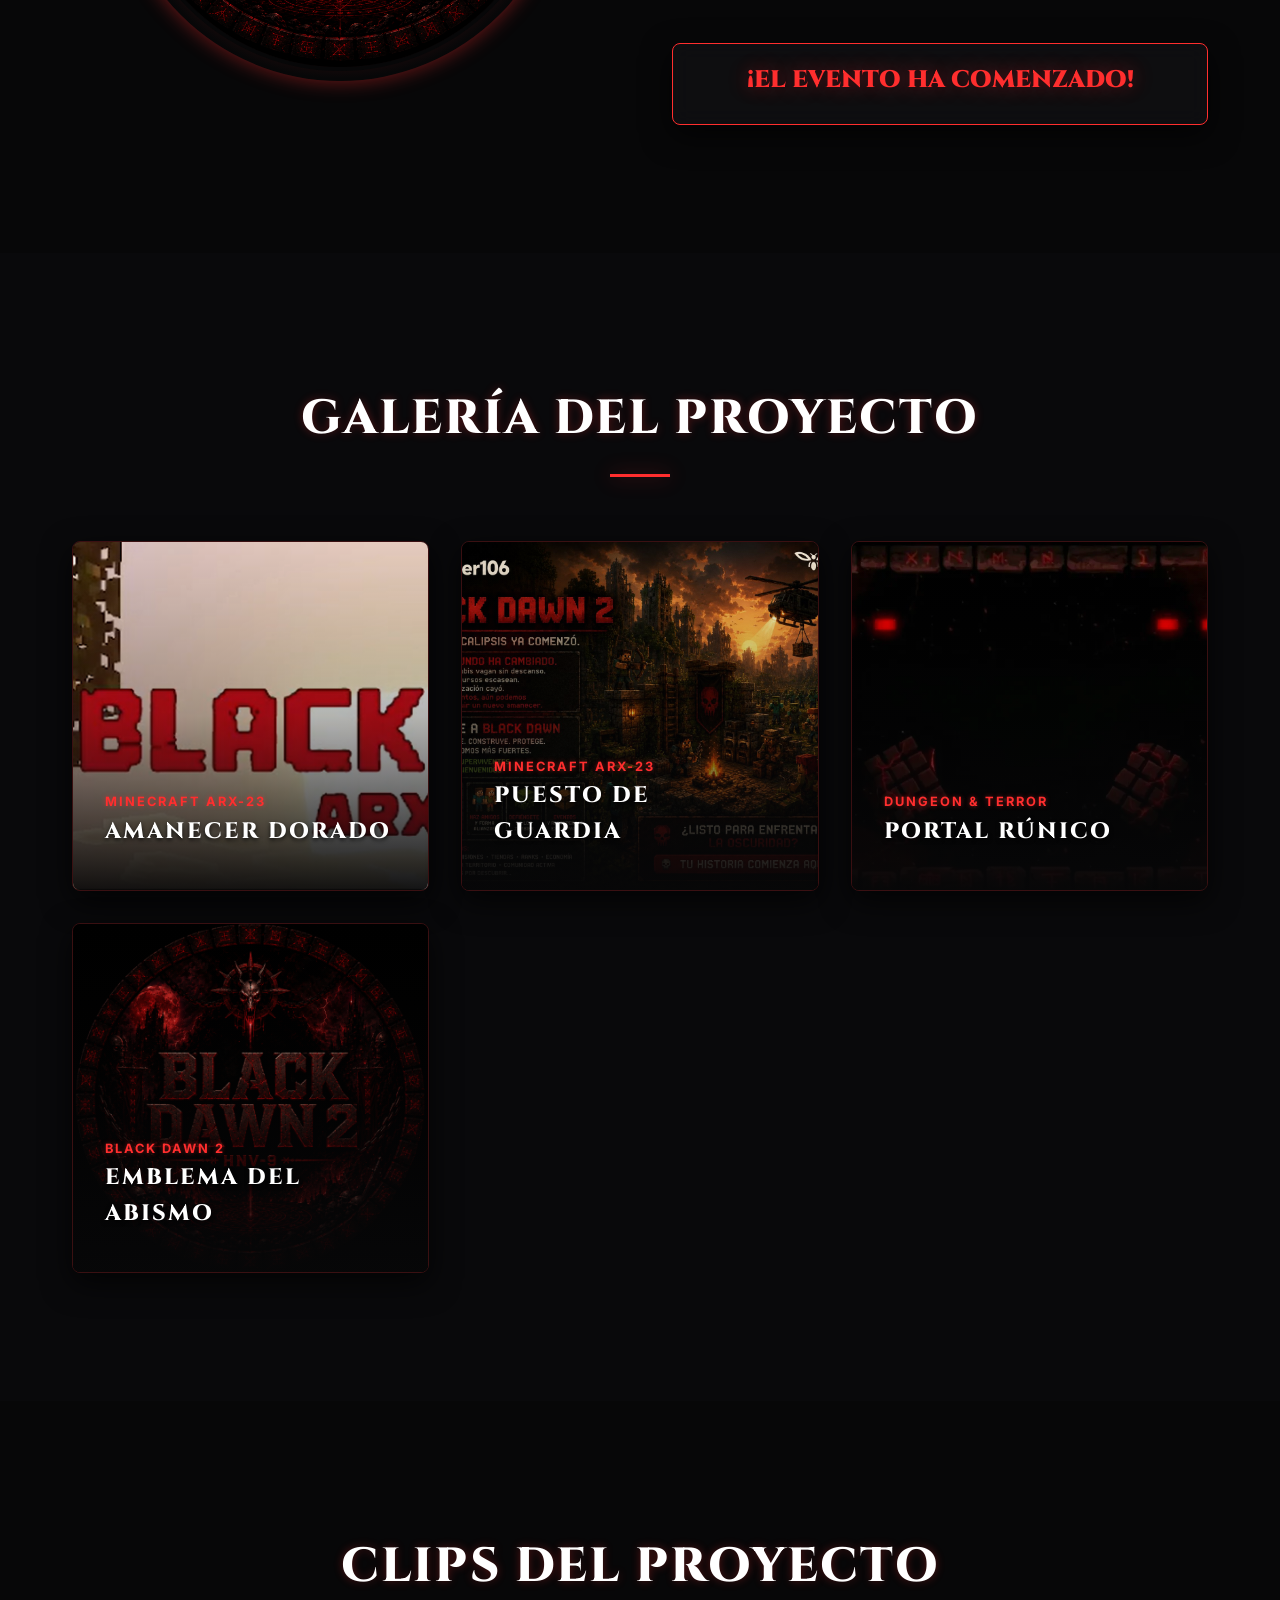
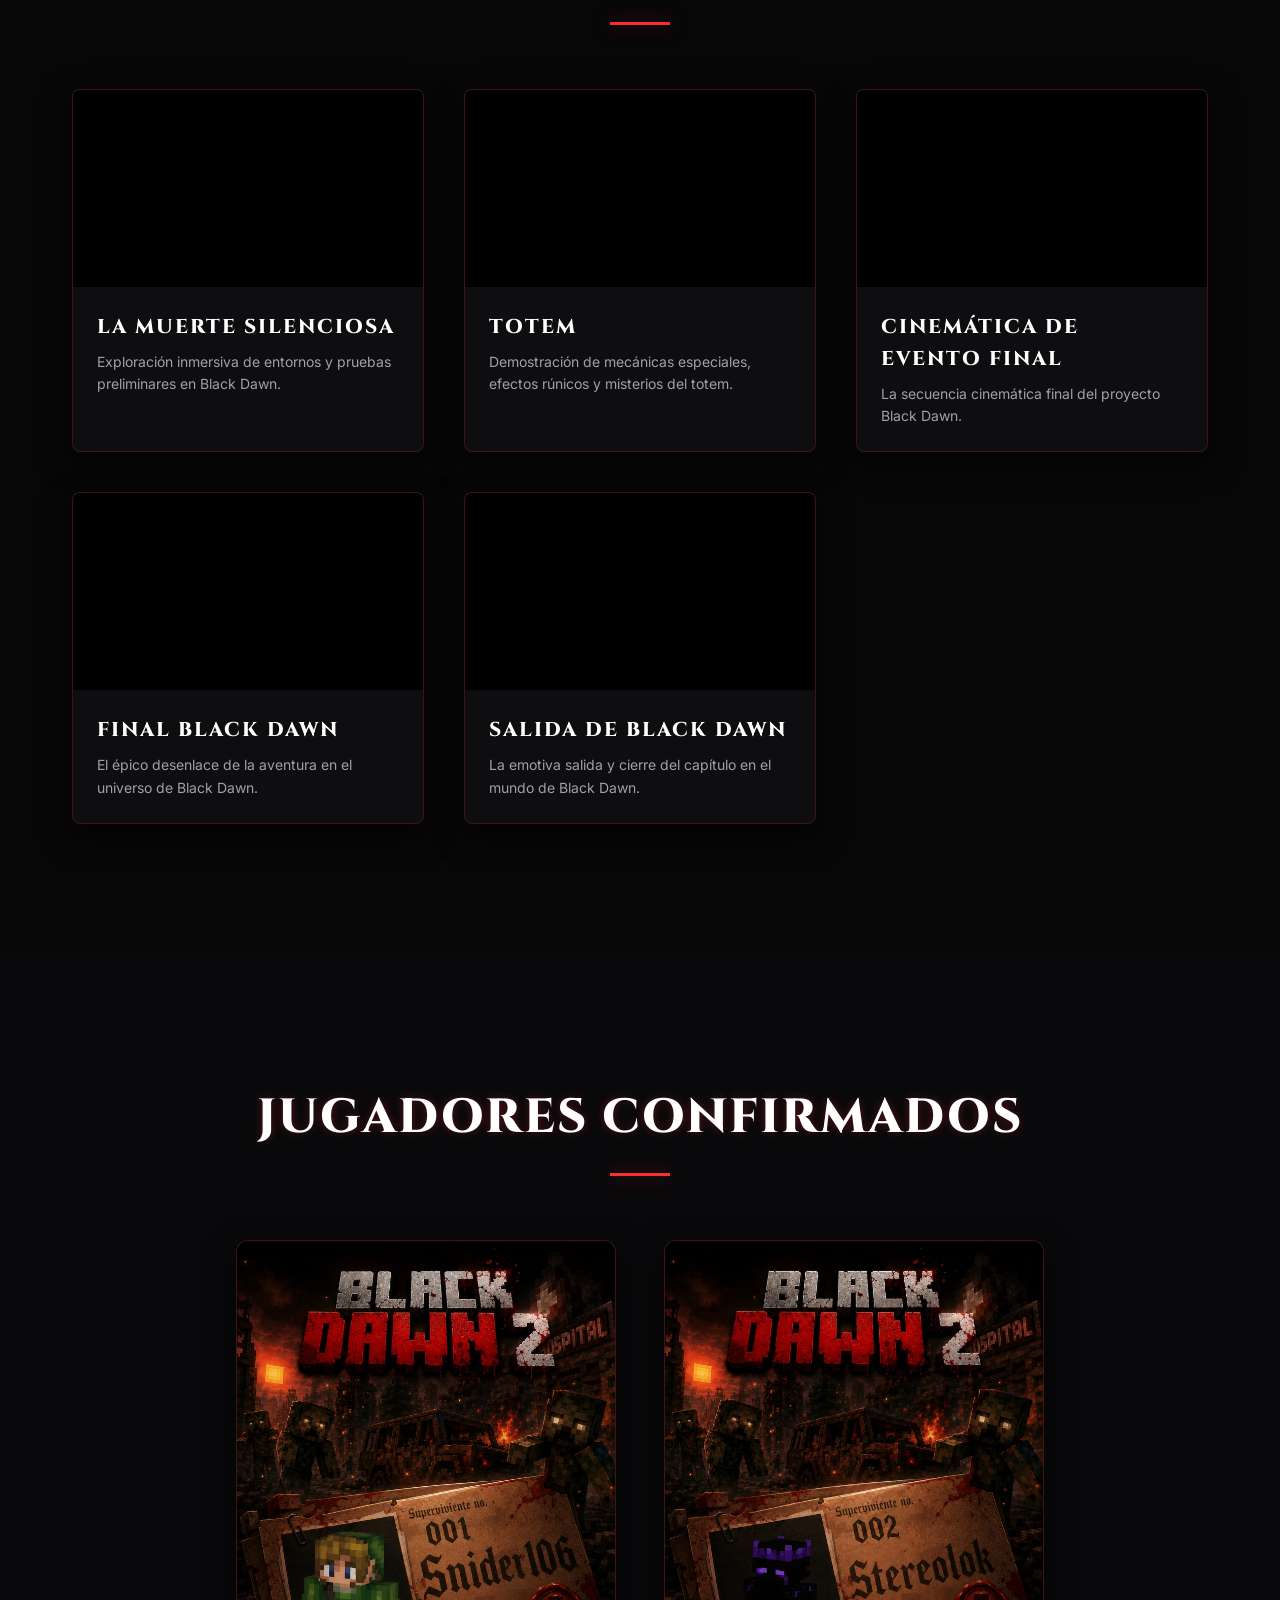
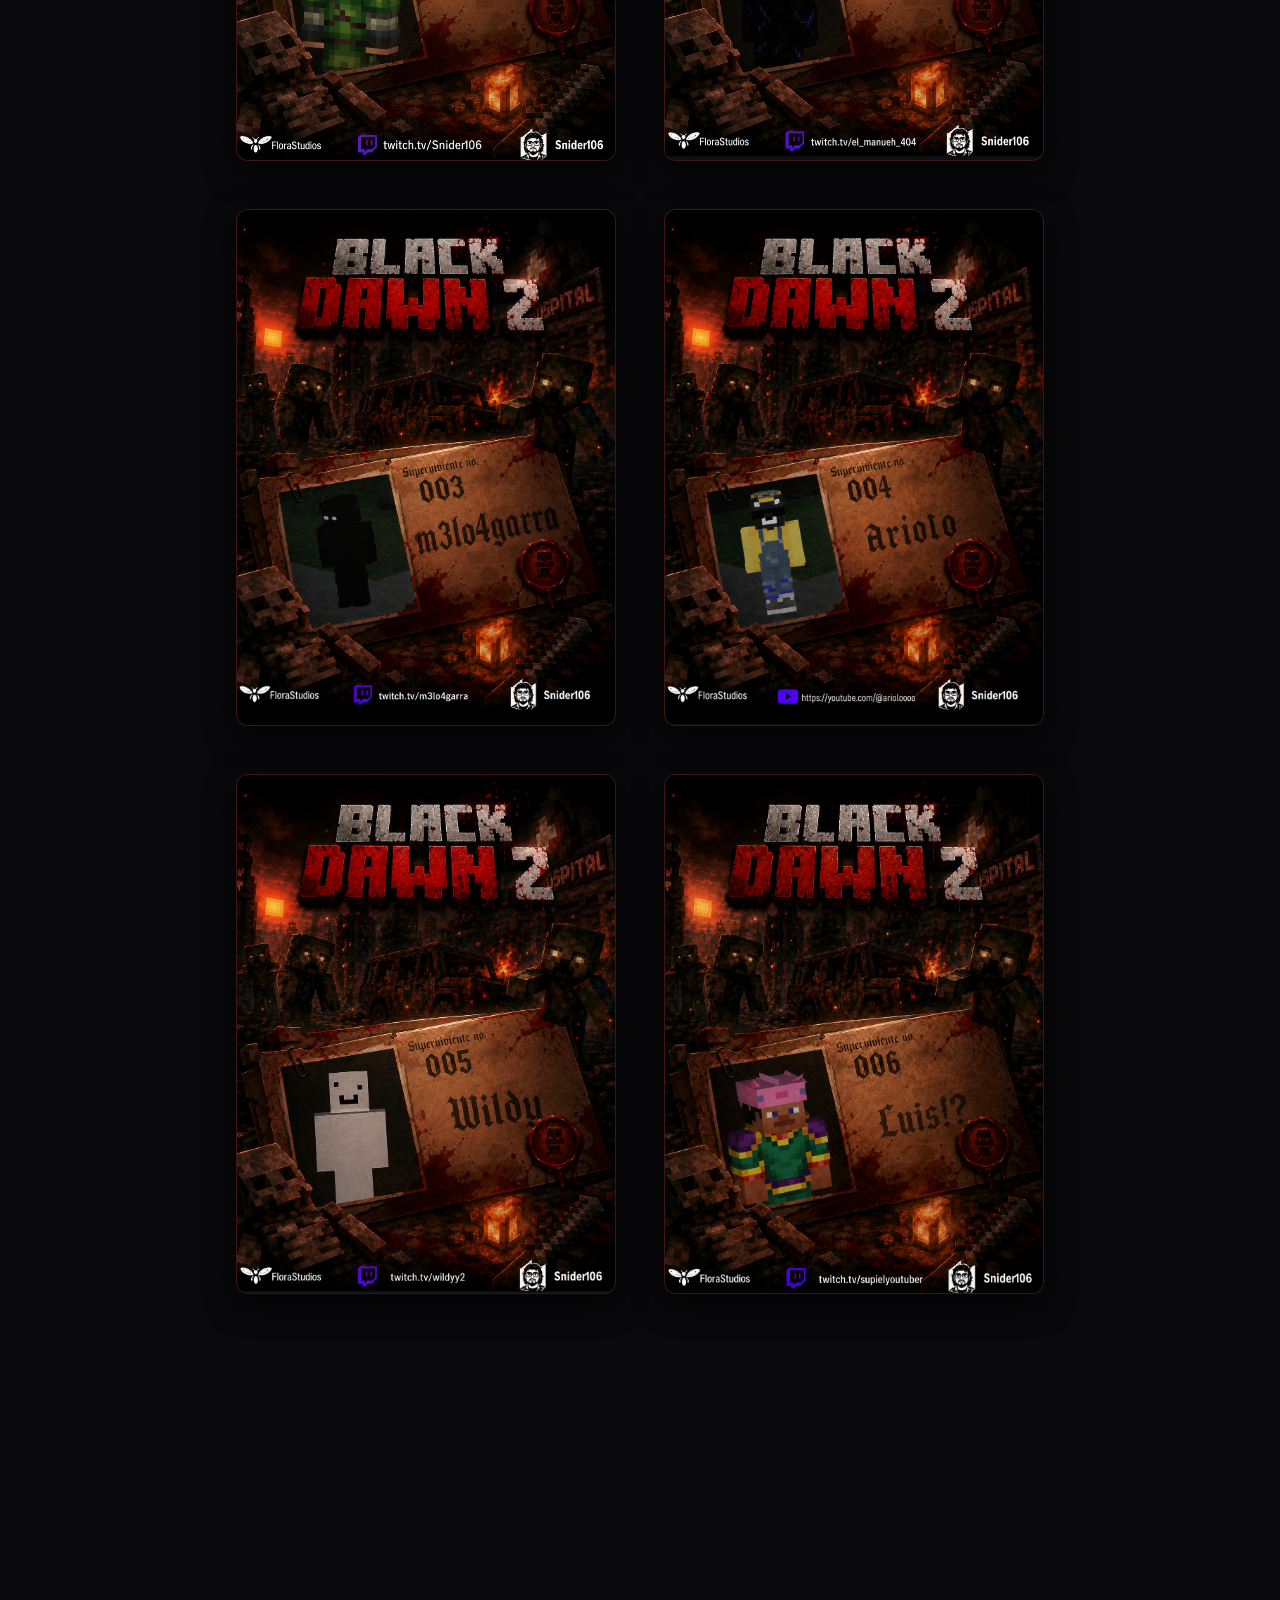
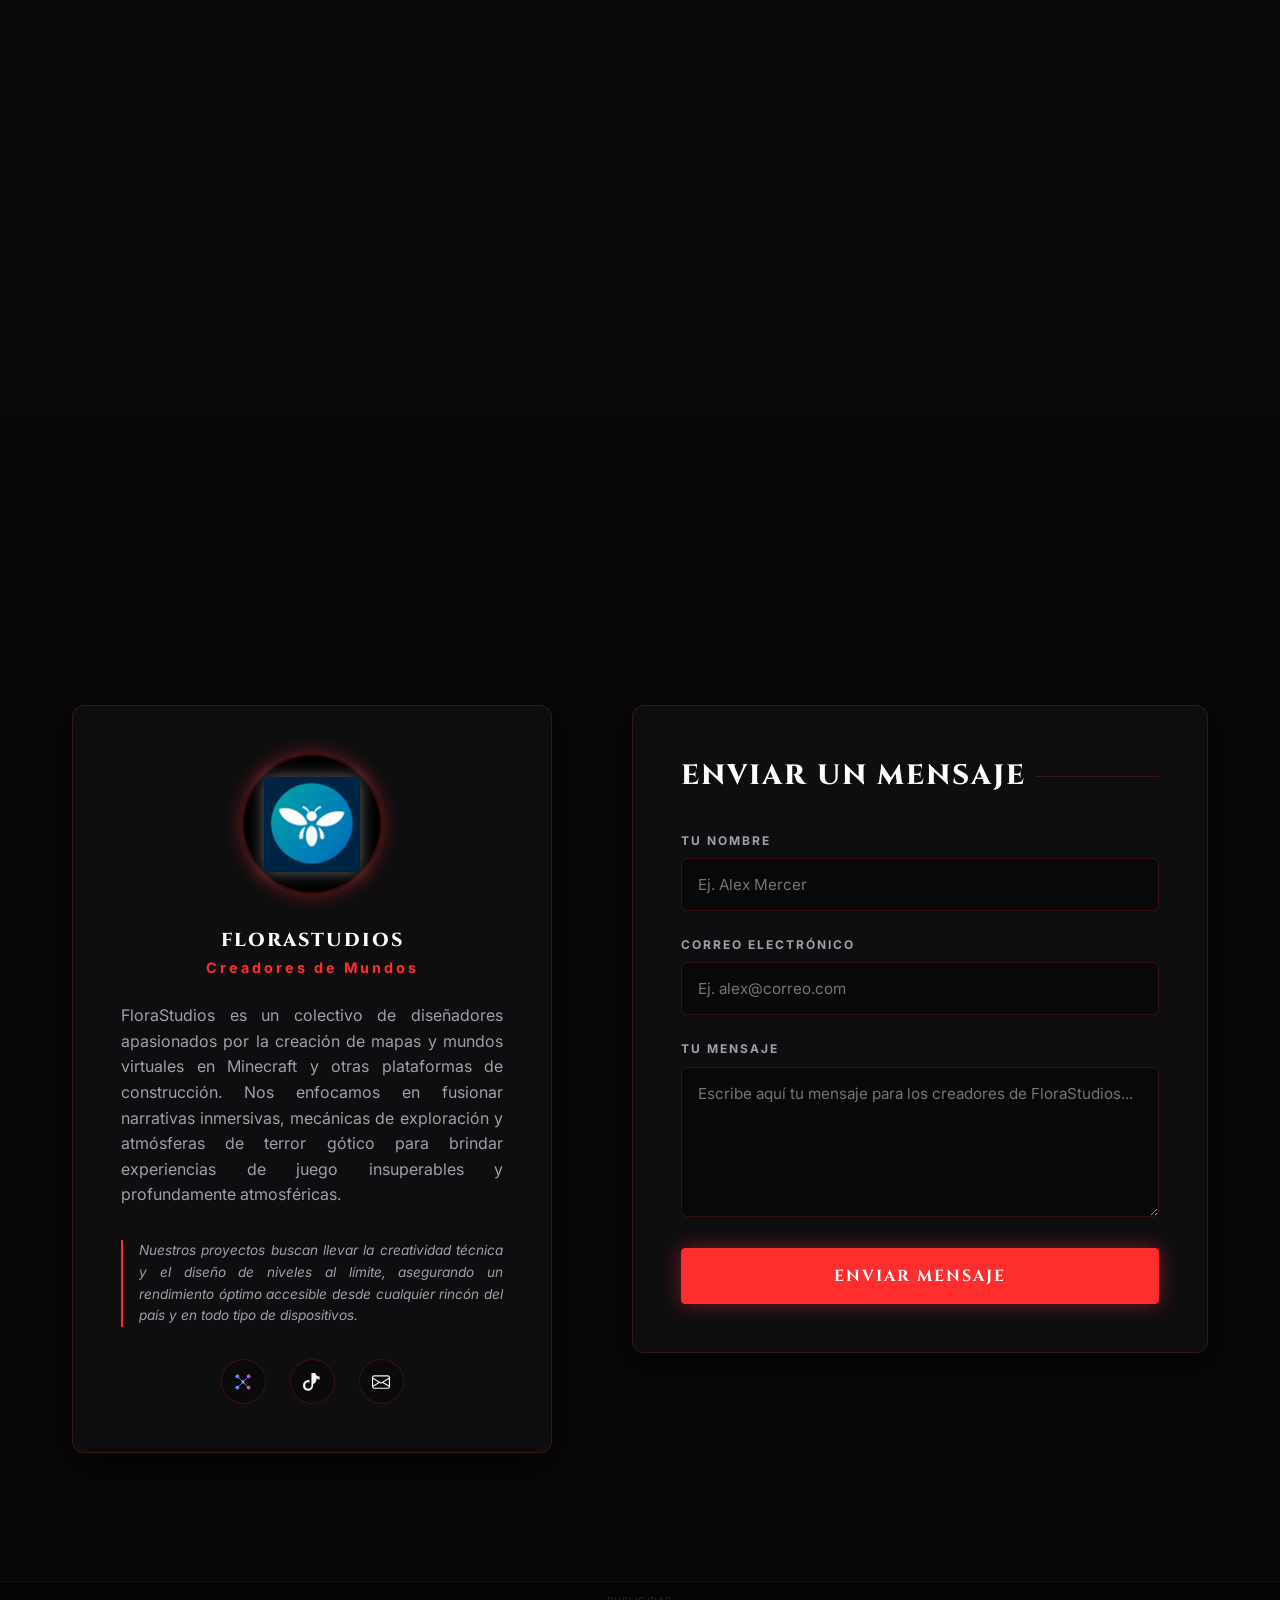
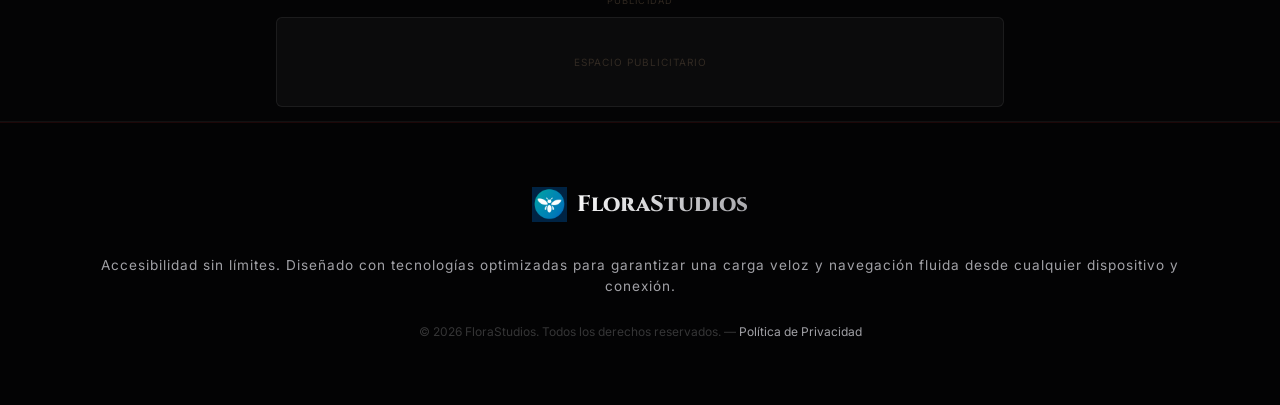
==== commit b5cd9b52: "act" ====
--- a/index.html
+++ b/index.html
@@ -374,6 +374,68 @@
               </div>
             </div>
           </a>
+
+          <!-- Survivor 4: Ariolo (YouTube) -->
+          <a href="https://youtube.com/@arioloooo" target="_blank" rel="noopener noreferrer" class="survivor-card reveal" aria-label="Ver canal de YouTube de Ariolo">
+            <div class="survivor-img-wrapper">
+              <img src="assets/Survivor_004.png" class="survivor-img" alt="Tarjeta de Superviviente no. 004 - Ariolo">
+              <div class="survivor-overlay">
+                <div class="twitch-badge">
+                  <svg width="20" height="20" fill="currentColor" viewBox="0 0 16 16">
+                    <path d="M8.051 1.999h.089c.822.003 4.987.033 6.11.335a2.01 2.01 0 0 1 1.415 1.42c.101.38.172.883.22 1.402l.01.104.022.26.008.104c.065.914.073 1.77.074 1.957v.075c-.001.194-.01 1.108-.082 2.06l-.008.105-.009.104c-.05.572-.124 1.14-.235 1.558a2.007 2.007 0 0 1-1.415 1.42c-1.16.312-5.569.334-6.18.335h-.142c-.309 0-1.587-.006-2.927-.052l-.17-.006-.087-.004-.171-.007-.171-.007c-1.11-.049-2.167-.128-2.654-.26a2.007 2.007 0 0 1-1.415-1.419c-.111-.417-.185-.986-.235-1.558L.09 9.82l-.008-.104A31.4 31.4 0 0 1 0 7.68v-.123c.002-.215.01-.958.064-1.778l.007-.103.003-.052.008-.104.022-.26.01-.104c.048-.519.119-1.023.22-1.402a2.007 2.007 0 0 1 1.415-1.42c.487-.13 1.544-.21 2.654-.26l.17-.007.172-.006.086-.003.171-.007A99.788 99.788 0 0 1 7.858 2h.193zM6.4 5.209v4.818l4.157-2.408L6.4 5.209Z"/>
+                  </svg>
+                  <span>Ver Video</span>
+                </div>
+              </div>
+            </div>
+          </a>
+
+          <!-- Survivor 5: Wildy (Twitch) -->
+          <a href="https://www.twitch.tv/wildyy2" target="_blank" rel="noopener noreferrer" class="survivor-card reveal" aria-label="Ver canal de Twitch de Wildy">
+            <div class="survivor-img-wrapper">
+              <img src="assets/Survivor_005.png" class="survivor-img" alt="Tarjeta de Superviviente no. 005 - Wildy">
+              <div class="survivor-overlay">
+                <div class="twitch-badge">
+                  <svg width="20" height="20" fill="currentColor" viewBox="0 0 16 16">
+                    <path d="M3.857 0 1 2.857v10.286h3.429V16l2.857-2.857H9.57L14.714 8V0zm9.714 7.429-2.285 2.285H9l-2 2v-2H4.429V1.143h9.142z"/>
+                    <path d="M11.857 3.143h-1.143V6.29h1.143zm-3.143 0H7.571V6.29h1.143z"/>
+                  </svg>
+                  <span>Ver Stream</span>
+                </div>
+              </div>
+            </div>
+          </a>
+
+          <!-- Survivor 6: Luis!? (Twitch) -->
+          <a href="https://www.twitch.tv/supielyoutuber" target="_blank" rel="noopener noreferrer" class="survivor-card reveal" aria-label="Ver canal de Twitch de Luis">
+            <div class="survivor-img-wrapper">
+              <img src="assets/Survivor_006.png" class="survivor-img" alt="Tarjeta de Superviviente no. 006 - Luis!?">
+              <div class="survivor-overlay">
+                <div class="twitch-badge">
+                  <svg width="20" height="20" fill="currentColor" viewBox="0 0 16 16">
+                    <path d="M3.857 0 1 2.857v10.286h3.429V16l2.857-2.857H9.57L14.714 8V0zm9.714 7.429-2.285 2.285H9l-2 2v-2H4.429V1.143h9.142z"/>
+                    <path d="M11.857 3.143h-1.143V6.29h1.143zm-3.143 0H7.571V6.29h1.143z"/>
+                  </svg>
+                  <span>Ver Stream</span>
+                </div>
+              </div>
+            </div>
+          </a>
+
+          <!-- Survivor 7: Dragomiau (TikTok) -->
+          <a href="https://www.tiktok.com/@Dragomiau" target="_blank" rel="noopener noreferrer" class="survivor-card reveal" aria-label="Ver TikTok de Dragomiau">
+            <div class="survivor-img-wrapper">
+              <img src="assets/Survivor_007.png" class="survivor-img" alt="Tarjeta de Superviviente no. 007 - Dragomiau">
+              <div class="survivor-overlay">
+                <div class="twitch-badge">
+                  <svg width="18" height="18" fill="currentColor" viewBox="0 0 16 16">
+                    <path d="M9 0h1.981c.013.727.33 1.41.859 1.9a4.877 4.877 0 0 0 2.915 1.1V5.7a4.105 4.105 0 0 1-2.915-1.054A4.901 4.901 0 0 1 9 10.01V11a4.747 4.747 0 0 1-4.75 4.75A4.747 4.747 0 0 1 0 11a4.747 4.747 0 0 1 4.75-4.75c.348 0 .686.04 1.01.118v2.09a2.724 2.724 0 0 0-1.01-.19A2.748 2.748 0 0 0 2 11a2.748 2.748 0 0 0 2.75 2.75A2.748 2.748 0 0 0 7.5 11V0H9z"/>
+                  </svg>
+                  <span>Ver TikTok</span>
+                </div>
+              </div>
+            </div>
+          </a>
         </div>
       </div>
     </section>
